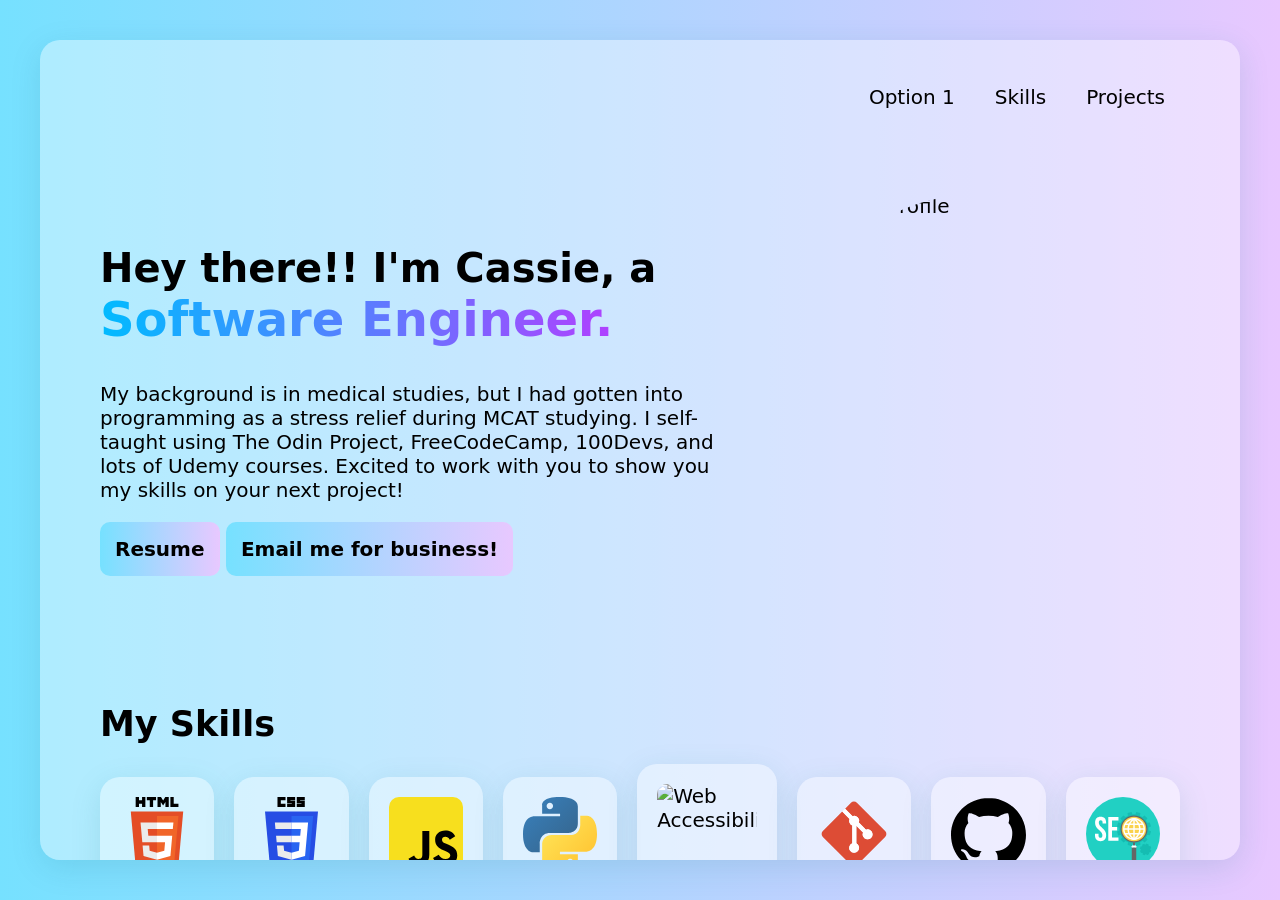
==== index.html @ e44209a1 "added background" ====
<!DOCTYPE html>
<html lang="en">
<head>
    <meta charset="UTF-8">
    <meta name="viewport" content="width=device-width, initial-scale=1.0, maximum-scale=5.0, minimum-scale=1.0">
    <meta http-equiv="X-UA-Compatible" content="ie=edge">
    <link rel="icon" href="img/icon.jpg">
    <link rel="stylesheet" href="css/app.css">
    <link rel="stylesheet" href="css/theme.css">
    <link rel="stylesheet" href="css/bonus.css">
    <link rel="stylesheet" href="css/config.css">
    <!--  Change your name here.  -->
    <title>Hey there!</title>
</head>
<body>
<main class="glassMorphism">
    <header>
        <nav class="desktopNav">
            <a href="#option">Option 1</a>
            <a href="#skills">Skills</a>
            <a href="#projects">Projects</a>
        </nav>
    </header>
    <section class="mainBanner">
        <div class="mainIconContainer">
            <!--Insert your 1:1 PFP here.-->
            <img class="mainIcon" src="https://media-exp1.licdn.com/dms/image/C4E03AQGYmDLtZ42dwA/profile-displayphoto-shrink_400_400/0/1653475202406?e=1658966400&v=beta&t=-IjQxSGzJbsZJrFxnkNB-v38_R6dw0PmiPiCXtsXZBc" alt="Personal Profile">
            <!--Bonus textbox dummy, courtesy of Savio Martin @saviomartin7.-->
            <span class="mainTextBox" style="display: block;">hey, click me!</span>
        </div>
        <div class="mainText">
            <h1>
                <!-- Insert your name below, replace Bob Coder by anything -->
                <span>Hey there!</span>! I'm Cassie, a
                <strong class="rotatingTextOuter">
                    <!-- The overlay is a dummy. Will remain "software engineer" if JavaScript is disabled.-->
                    <span class="rotatingTextOverlay" style="animation: 4s ease-out 0s infinite normal none running rotatingText;"><span class="rotatingTextInner">Software Engineer.</span><span class="rotatingTextInner">Mom</span><span class="rotatingTextInner">Coffee Enthusiast</span></span>
                </strong>
            </h1>
            <!--Description about you. Can add a bio blurb.-->
            <p>My background is in medical studies, but I had gotten into programming as a stress relief during MCAT studying. I self-taught using The Odin Project, FreeCodeCamp, 100Devs, and lots of Udemy courses. Excited to work with you to show you my skills on your next project! </p>
            <!--Email me button. Change the href-->
            <a class="actionButton" href="#UPLOADRESUMEHERE" download="CassieCavazos_Resume" target="_blank">Resume</a>
            <a class="actionButton" href="mailto:casslcava@outlook.com">Email me for business!</a>
        </div>
    </section>
    <section id="skills">
        <h2>My Skills</h2>
        <ul class="proficiencyList">
            <!--A list of what skills you have. Multiples of 8 list items recommended (example: 8, 16, 24, 32).-->
            <li class="modularCard glassMorphism proficiencyCard">
                <img src="img/proficiencyIcons/HTML5.svg" alt="HTML">
            </li>
            <li class="modularCard glassMorphism proficiencyCard">
                <img src="img/proficiencyIcons/CSS3.svg" alt="CSS">
            </li>
            <li class="modularCard glassMorphism proficiencyCard">
                <img src="img/proficiencyIcons/JS.svg" alt="JavaScript">
            </li>
            <li class="modularCard glassMorphism proficiencyCard">
                <img src="img/proficiencyIcons/Python.svg" alt="Python">
            </li>
            <li class="modularCard glassMorphism proficiencyCard">
                <img src="img/proficiencyIcons/Accessibility.svg" alt="Web Accessibility">
            </li>
            <li class="modularCard glassMorphism proficiencyCard">
                <img src="img/proficiencyIcons/Git.svg" alt="Git">
            </li>
            <li class="modularCard glassMorphism proficiencyCard">
                <img src="img/proficiencyIcons/GitHub.svg" alt="GitHub">
            </li>
            <li class="modularCard glassMorphism proficiencyCard">
                <img src="img/proficiencyIcons/SEO.svg" alt="SEO">
            </li>
        </ul>
    </section>
    <section id="projects">
        <h2>My Projects!</h2>
        <ul class="projectList">
            <!--Multiples of 6 items recommended (e.g. 6, 12,...)-->
            <li class="modularCard withLinks glassMorphism">
                <a href="https://newyearcountdown2023.netlify.app/" target="_blank">
                    <img src="img/Newyear-countdown-photo.png" alt="lorem">
                    <h3>Newyear Countdown</h3>
                    <p>Want to know how much time has passed since that resolution? Look no further, you will see exactly to the second where we are. Now you re-plan those goals, I know you can acheive them!</p>
                    <ul class="projectTags">
                        <li class="glassMorphism" style="background-color: rgb(255, 143, 143);">HTML</li>
                        <li class="glassMorphism" style="background-color: rgb(81, 234, 255);">CSS</li>
                        <li class="glassMorphism" style="background-color: rgb(255, 232, 111);">JavaScript</li>
                    </ul>
                </a>
            </li>
            <li class="modularCard withLinks glassMorphism">
                <a href="https://handynotekeeper.netlify.app/" target="_blank">
                    <img src="img/note photo.png" alt="lorem">
                    <h3>Handy Note Keeper</h3>
                    <p>Need to jot down a quick note before heading out. Then this application will come in handy. Allowing for the creation &amp; deletion of notes, with this program you can write down the tasks that need doing. Good luck!</p>
                    <ul class="projectTags">
                        <li class="glassMorphism" style="background-color: rgb(255, 143, 143);">HTML</li>
                        <li class="glassMorphism" style="background-color: rgb(81, 234, 255);">CSS</li>
                        <li class="glassMorphism" style="background-color: rgb(255, 232, 111);">JavaScript</li>
                    </ul>
                </a>
            </li>
            <li class="modularCard withLinks glassMorphism">
                <a href="https://stupendous-kashata-9834f9.netlify.app/" target="_blank">
                    <img src="img/quiz-project-photo.png" alt="lorem">
                    <h3>Quick Quiz</h3>
                    <p>Want to test your knowledge with a few questions? Take a quick quiz and see if you know your stuff, I'm sure you do but there's only one way to prove it. Complete this quiz and see your score at the end.</p>
                    <ul class="projectTags">
                        <li class="glassMorphism" style="background-color: rgb(255, 143, 143);">HTML</li>
                        <li class="glassMorphism" style="background-color: rgb(81, 234, 255);">CSS</li>
                        <li class="glassMorphism" style="background-color: rgb(255, 232, 111);">JavaScript</li>
                        <!-- <li class="glassMorphism">REST APIs</li> -->
                    </ul>
                </a>
            </li>
            <li class="modularCard withLinks glassMorphism">
                <a href="#" target="_blank">
                    <img src="img/coming-soon-image.png" alt="lorem">
                    <h3>Lorem ipsum dolor.</h3>
                    <p>Lorem ipsum dolor sit amet, consectetur adipisicing elit. Animi at consequatur eaque eveniet exercitationem hic in nostrum repellendus sint voluptate.</p>
                    <ul class="projectTags">
                        <li class="glassMorphism" style="background-color: rgb(255, 143, 143);">HTML</li>
                        <li class="glassMorphism" style="background-color: rgb(81, 234, 255);">CSS</li>
                        <li class="glassMorphism" style="background-color: rgb(255, 232, 111);">JavaScript</li>
                    </ul>
                </a>
            </li>
            <li class="modularCard withLinks glassMorphism">
                <a href="#" target="_blank">
                    <img src="img/coming-soon-image.png" alt="lorem">
                    <h3>Lorem ipsum dolor.</h3>
                    <p>Lorem ipsum dolor sit amet, consectetur adipisicing elit. Aut ea et libero, modi quia quidem sequi voluptas? Corporis cupiditate, tenetur!</p>
                    <ul class="projectTags">
                        <li class="glassMorphism" style="background-color: rgb(255, 143, 143);">HTML</li>
                        <li class="glassMorphism" style="background-color: rgb(81, 234, 255);">CSS</li>
                        <li class="glassMorphism" style="background-color: rgb(255, 232, 111);">JavaScript</li>
                    </ul>
                </a>
            </li>
            <li class="modularCard withLinks glassMorphism">
                <a href="#" target="_blank">
                    <img src="img/coming-soon-image.png" alt="lorem">
                    <h3>Lorem ipsum dolor.</h3>
                    <p>Lorem ipsum dolor sit amet, consectetur adipisicing elit. A ex fugiat itaque natus neque quisquam quod repellendus suscipit ut vero.</p>
                    <ul class="projectTags">
                        <li class="glassMorphism" style="background-color: rgb(255, 143, 143);">HTML</li>
                        <li class="glassMorphism" style="background-color: rgb(81, 234, 255);">CSS</li>
                        <li class="glassMorphism" style="background-color: rgb(255, 232, 111);">JavaScript</li>
                    </ul>
                </a>
            </li>
        </ul>
        <section id="services">
            <h2>My Services</h2>
            <ul class="servicesList">
                <!--A list of what you can offer. 4 list items recommended.-->
                <li class="modularCard glassMorphism">
                    <img src="img/serviceIcons/WebDevelopment.svg" alt="Web Development">
                    <h3>Consultation</h3>
                    <p>First step begins with a simple conversation. We'll discuss what goals and ideas you have about the project you have in mind.</p>
                </li>
                <li class="modularCard glassMorphism">
                    <img src="img/serviceIcons/Illustration.svg" alt="Illustration">
                    <h3>Proposal</h3>
                    <p>Next step is having a detailed proposal of the project which includes a visual preview of the potential final outcome.</p>
                </li>
                <li class="modularCard glassMorphism">
                    <img src="img/serviceIcons/ResponsiveWeb.svg" alt="Responsive Design on Multiple Devices">
                    <h3>Creation</h3>
                    <p>Third step is the creation of the project. Clients will receive weekly updates about the project as I create and test it.</p>
                </li>
                <li class="modularCard glassMorphism">
                    <img src="img/serviceIcons/BackInTime.svg" alt="Twitter Promotion">
                    <h3>Project Delivery</h3>
                    <p>Final step is the outcome that will bring you great value. Transference of the project! </p>
                </li>
            </ul>
        </section>
        <ul class="links">
            <li class="modularCard withLinks glassMorphism">
                <a href="https://twitter.com/casacaval" target="_blank">
                    <h3>Twitter</h3>
                    <i class="fa-brands fa-twitter"></i>
                </a>
            </li>
            <li class="modularCard withLinks glassMorphism">
                <a href="https://www.linkedin.com/in/casacava/" target="_blank">
                    <h3>LinkedIn</h3>
                    <i class="fa-brands fa-linkedin"></i>
                </a>
            </li>
            <li class="modularCard withLinks glassMorphism">
                <a href="mailto:casslcava@outlook.com" target="_blank">
                    <h3>Email</h3>
                    <i class="fa-solid fa-envelope"></i>
                </a>
            </li>
            <li class="modularCard withLinks glassMorphism">
                <a href="https://github.com/casacava" target="_blank">
                    <h3>GitHub</h3>
                    <i class="fa-brands fa-github"></i>
                </a>
            </li>
        </ul>
    </section>
    
</main>

<!--Your contact info here.-->
<div class="fullScreenOverlay" id="linkTreeModal" style="display: none">
    <nav class="linkTree glassMorphism">
        <div class="modalNavbar">
            <h2>Let's connect!</h2>
            <i class="fa-solid fa-xmark" targetelement="linkTreeModal"></i>
        </div>
        <ul class="links">
            <li class="modularCard withLinks glassMorphism">
                <a href="https://twitter.com/casacaval" target="_blank">
                    <h3>Twitter</h3>
                    <i class="fa-brands fa-twitter"></i>
                </a>
            </li>
            <li class="modularCard withLinks glassMorphism">
                <a href="https://www.linkedin.com/in/casacava/" target="_blank">
                    <h3>LinkedIn</h3>
                    <i class="fa-brands fa-linkedin"></i>
                </a>
            </li>
            <li class="modularCard withLinks glassMorphism">
                <a href="mailto:casslcava@outlook.com" target="_blank">
                    <h3>Email</h3>
                    <i class="fa-solid fa-envelope"></i>
                </a>
            </li>
            <li class="modularCard withLinks glassMorphism">
                <a href="https://github.com/casacava" target="_blank">
                    <h3>GitHub</h3>
                    <i class="fa-brands fa-github"></i>
                </a>
            </li>
        </ul>
    </nav>
</div>
<footer>

</footer>

<script src="https://kit.fontawesome.com/bac08de2ab.js" crossorigin="anonymous"></script><style media="all" id="fa-v4-font-face">/*!
 * Font Awesome Free 6.1.1 by @fontawesome - https://fontawesome.com
 * License - https://fontawesome.com/license/free (Icons: CC BY 4.0, Fonts: SIL OFL 1.1, Code: MIT License)
 * Copyright 2022 Fonticons, Inc.
 */@font-face{font-family:"FontAwesome";font-display:block;src:url(https://ka-f.fontawesome.com/releases/v6.1.1/webfonts/free-fa-solid-900.woff2) format("woff2"),url(https://ka-f.fontawesome.com/releases/v6.1.1/webfonts/free-fa-solid-900.ttf) format("truetype")}@font-face{font-family:"FontAwesome";font-display:block;src:url(https://ka-f.fontawesome.com/releases/v6.1.1/webfonts/free-fa-brands-400.woff2) format("woff2"),url(https://ka-f.fontawesome.com/releases/v6.1.1/webfonts/free-fa-brands-400.ttf) format("truetype")}@font-face{font-family:"FontAwesome";font-display:block;src:url(https://ka-f.fontawesome.com/releases/v6.1.1/webfonts/free-fa-regular-400.woff2) format("woff2"),url(https://ka-f.fontawesome.com/releases/v6.1.1/webfonts/free-fa-regular-400.ttf) format("truetype");unicode-range:u+f003,u+f006,u+f014,u+f016-f017,u+f01a-f01b,u+f01d,u+f022,u+f03e,u+f044,u+f046,u+f05c-f05d,u+f06e,u+f070,u+f087-f088,u+f08a,u+f094,u+f096-f097,u+f09d,u+f0a0,u+f0a2,u+f0a4-f0a7,u+f0c5,u+f0c7,u+f0e5-f0e6,u+f0eb,u+f0f6-f0f8,u+f10c,u+f114-f115,u+f118-f11a,u+f11c-f11d,u+f133,u+f147,u+f14e,u+f150-f152,u+f185-f186,u+f18e,u+f190-f192,u+f196,u+f1c1-f1c9,u+f1d9,u+f1db,u+f1e3,u+f1ea,u+f1f7,u+f1f9,u+f20a,u+f247-f248,u+f24a,u+f24d,u+f255-f25b,u+f25d,u+f271-f274,u+f278,u+f27b,u+f28c,u+f28e,u+f29c,u+f2b5,u+f2b7,u+f2ba,u+f2bc,u+f2be,u+f2c0-f2c1,u+f2c3,u+f2d0,u+f2d2,u+f2d4,u+f2dc}@font-face{font-family:"FontAwesome";font-display:block;src:url(https://ka-f.fontawesome.com/releases/v6.1.1/webfonts/free-fa-v4compatibility.woff2) format("woff2"),url(https://ka-f.fontawesome.com/releases/v6.1.1/webfonts/free-fa-v4compatibility.ttf) format("truetype");unicode-range:u+f041,u+f047,u+f065-f066,u+f07d-f07e,u+f080,u+f08b,u+f08e,u+f090,u+f09a,u+f0ac,u+f0ae,u+f0b2,u+f0d0,u+f0d6,u+f0e4,u+f0ec,u+f10a-f10b,u+f123,u+f13e,u+f148-f149,u+f14c,u+f156,u+f15e,u+f160-f161,u+f163,u+f175-f178,u+f195,u+f1f8,u+f219,u+f250,u+f252,u+f27a}</style><style media="all" id="fa-v5-font-face">/*!
 * Font Awesome Free 6.1.1 by @fontawesome - https://fontawesome.com
 * License - https://fontawesome.com/license/free (Icons: CC BY 4.0, Fonts: SIL OFL 1.1, Code: MIT License)
 * Copyright 2022 Fonticons, Inc.
 */@font-face{font-family:"Font Awesome 5 Brands";font-display:block;font-weight:400;src:url(https://ka-f.fontawesome.com/releases/v6.1.1/webfonts/free-fa-brands-400.woff2) format("woff2"),url(https://ka-f.fontawesome.com/releases/v6.1.1/webfonts/free-fa-brands-400.ttf) format("truetype")}@font-face{font-family:"Font Awesome 5 Free";font-display:block;font-weight:900;src:url(https://ka-f.fontawesome.com/releases/v6.1.1/webfonts/free-fa-solid-900.woff2) format("woff2"),url(https://ka-f.fontawesome.com/releases/v6.1.1/webfonts/free-fa-solid-900.ttf) format("truetype")}@font-face{font-family:"Font Awesome 5 Free";font-display:block;font-weight:400;src:url(https://ka-f.fontawesome.com/releases/v6.1.1/webfonts/free-fa-regular-400.woff2) format("woff2"),url(https://ka-f.fontawesome.com/releases/v6.1.1/webfonts/free-fa-regular-400.ttf) format("truetype")}</style><style media="all" id="fa-v4-shims">/*!
 * Font Awesome Free 6.1.1 by @fontawesome - https://fontawesome.com
 * License - https://fontawesome.com/license/free (Icons: CC BY 4.0, Fonts: SIL OFL 1.1, Code: MIT License)
 * Copyright 2022 Fonticons, Inc.
 */.fa.fa-glass:before{content:"\f000"}.fa.fa-envelope-o{font-family:"Font Awesome 6 Free";font-weight:400}.fa.fa-envelope-o:before{content:"\f0e0"}.fa.fa-star-o{font-family:"Font Awesome 6 Free";font-weight:400}.fa.fa-star-o:before{content:"\f005"}.fa.fa-close:before,.fa.fa-remove:before{content:"\f00d"}.fa.fa-gear:before{content:"\f013"}.fa.fa-trash-o{font-family:"Font Awesome 6 Free";font-weight:400}.fa.fa-trash-o:before{content:"\f2ed"}.fa.fa-home:before{content:"\f015"}.fa.fa-file-o{font-family:"Font Awesome 6 Free";font-weight:400}.fa.fa-file-o:before{content:"\f15b"}.fa.fa-clock-o{font-family:"Font Awesome 6 Free";font-weight:400}.fa.fa-clock-o:before{content:"\f017"}.fa.fa-arrow-circle-o-down{font-family:"Font Awesome 6 Free";font-weight:400}.fa.fa-arrow-circle-o-down:before{content:"\f358"}.fa.fa-arrow-circle-o-up{font-family:"Font Awesome 6 Free";font-weight:400}.fa.fa-arrow-circle-o-up:before{content:"\f35b"}.fa.fa-play-circle-o{font-family:"Font Awesome 6 Free";font-weight:400}.fa.fa-play-circle-o:before{content:"\f144"}.fa.fa-repeat:before,.fa.fa-rotate-right:before{content:"\f01e"}.fa.fa-refresh:before{content:"\f021"}.fa.fa-list-alt{font-family:"Font Awesome 6 Free";font-weight:400}.fa.fa-list-alt:before{content:"\f022"}.fa.fa-dedent:before{content:"\f03b"}.fa.fa-video-camera:before{content:"\f03d"}.fa.fa-picture-o{font-family:"Font Awesome 6 Free";font-weight:400}.fa.fa-picture-o:before{content:"\f03e"}.fa.fa-photo{font-family:"Font Awesome 6 Free";font-weight:400}.fa.fa-photo:before{content:"\f03e"}.fa.fa-image{font-family:"Font Awesome 6 Free";font-weight:400}.fa.fa-image:before{content:"\f03e"}.fa.fa-map-marker:before{content:"\f3c5"}.fa.fa-pencil-square-o{font-family:"Font Awesome 6 Free";font-weight:400}.fa.fa-pencil-square-o:before{content:"\f044"}.fa.fa-edit{font-family:"Font Awesome 6 Free";font-weight:400}.fa.fa-edit:before{content:"\f044"}.fa.fa-share-square-o:before{content:"\f14d"}.fa.fa-check-square-o{font-family:"Font Awesome 6 Free";font-weight:400}.fa.fa-check-square-o:before{content:"\f14a"}.fa.fa-arrows:before{content:"\f0b2"}.fa.fa-times-circle-o{font-family:"Font Awesome 6 Free";font-weight:400}.fa.fa-times-circle-o:before{content:"\f057"}.fa.fa-check-circle-o{font-family:"Font Awesome 6 Free";font-weight:400}.fa.fa-check-circle-o:before{content:"\f058"}.fa.fa-mail-forward:before{content:"\f064"}.fa.fa-expand:before{content:"\f424"}.fa.fa-compress:before{content:"\f422"}.fa.fa-eye,.fa.fa-eye-slash{font-family:"Font Awesome 6 Free";font-weight:400}.fa.fa-warning:before{content:"\f071"}.fa.fa-calendar:before{content:"\f073"}.fa.fa-arrows-v:before{content:"\f338"}.fa.fa-arrows-h:before{content:"\f337"}.fa.fa-bar-chart-o:before,.fa.fa-bar-chart:before{content:"\e0e3"}.fa.fa-facebook-square,.fa.fa-twitter-square{font-family:"Font Awesome 6 Brands";font-weight:400}.fa.fa-gears:before{content:"\f085"}.fa.fa-thumbs-o-up{font-family:"Font Awesome 6 Free";font-weight:400}.fa.fa-thumbs-o-up:before{content:"\f164"}.fa.fa-thumbs-o-down{font-family:"Font Awesome 6 Free";font-weight:400}.fa.fa-thumbs-o-down:before{content:"\f165"}.fa.fa-heart-o{font-family:"Font Awesome 6 Free";font-weight:400}.fa.fa-heart-o:before{content:"\f004"}.fa.fa-sign-out:before{content:"\f2f5"}.fa.fa-linkedin-square{font-family:"Font Awesome 6 Brands";font-weight:400}.fa.fa-linkedin-square:before{content:"\f08c"}.fa.fa-thumb-tack:before{content:"\f08d"}.fa.fa-external-link:before{content:"\f35d"}.fa.fa-sign-in:before{content:"\f2f6"}.fa.fa-github-square{font-family:"Font Awesome 6 Brands";font-weight:400}.fa.fa-lemon-o{font-family:"Font Awesome 6 Free";font-weight:400}.fa.fa-lemon-o:before{content:"\f094"}.fa.fa-square-o{font-family:"Font Awesome 6 Free";font-weight:400}.fa.fa-square-o:before{content:"\f0c8"}.fa.fa-bookmark-o{font-family:"Font Awesome 6 Free";font-weight:400}.fa.fa-bookmark-o:before{content:"\f02e"}.fa.fa-facebook,.fa.fa-twitter{font-family:"Font Awesome 6 Brands";font-weight:400}.fa.fa-facebook:before{content:"\f39e"}.fa.fa-facebook-f{font-family:"Font Awesome 6 Brands";font-weight:400}.fa.fa-facebook-f:before{content:"\f39e"}.fa.fa-github{font-family:"Font Awesome 6 Brands";font-weight:400}.fa.fa-credit-card{font-family:"Font Awesome 6 Free";font-weight:400}.fa.fa-feed:before{content:"\f09e"}.fa.fa-hdd-o{font-family:"Font Awesome 6 Free";font-weight:400}.fa.fa-hdd-o:before{content:"\f0a0"}.fa.fa-hand-o-right{font-family:"Font Awesome 6 Free";font-weight:400}.fa.fa-hand-o-right:before{content:"\f0a4"}.fa.fa-hand-o-left{font-family:"Font Awesome 6 Free";font-weight:400}.fa.fa-hand-o-left:before{content:"\f0a5"}.fa.fa-hand-o-up{font-family:"Font Awesome 6 Free";font-weight:400}.fa.fa-hand-o-up:before{content:"\f0a6"}.fa.fa-hand-o-down{font-family:"Font Awesome 6 Free";font-weight:400}.fa.fa-hand-o-down:before{content:"\f0a7"}.fa.fa-globe:before{content:"\f57d"}.fa.fa-tasks:before{content:"\f828"}.fa.fa-arrows-alt:before{content:"\f31e"}.fa.fa-group:before{content:"\f0c0"}.fa.fa-chain:before{content:"\f0c1"}.fa.fa-cut:before{content:"\f0c4"}.fa.fa-files-o{font-family:"Font Awesome 6 Free";font-weight:400}.fa.fa-files-o:before{content:"\f0c5"}.fa.fa-floppy-o{font-family:"Font Awesome 6 Free";font-weight:400}.fa.fa-floppy-o:before{content:"\f0c7"}.fa.fa-save{font-family:"Font Awesome 6 Free";font-weight:400}.fa.fa-save:before{content:"\f0c7"}.fa.fa-navicon:before,.fa.fa-reorder:before{content:"\f0c9"}.fa.fa-magic:before{content:"\e2ca"}.fa.fa-google-plus,.fa.fa-google-plus-square,.fa.fa-pinterest,.fa.fa-pinterest-square{font-family:"Font Awesome 6 Brands";font-weight:400}.fa.fa-google-plus:before{content:"\f0d5"}.fa.fa-money:before{content:"\f3d1"}.fa.fa-unsorted:before{content:"\f0dc"}.fa.fa-sort-desc:before{content:"\f0dd"}.fa.fa-sort-asc:before{content:"\f0de"}.fa.fa-linkedin{font-family:"Font Awesome 6 Brands";font-weight:400}.fa.fa-linkedin:before{content:"\f0e1"}.fa.fa-rotate-left:before{content:"\f0e2"}.fa.fa-legal:before{content:"\f0e3"}.fa.fa-dashboard:before,.fa.fa-tachometer:before{content:"\f625"}.fa.fa-comment-o{font-family:"Font Awesome 6 Free";font-weight:400}.fa.fa-comment-o:before{content:"\f075"}.fa.fa-comments-o{font-family:"Font Awesome 6 Free";font-weight:400}.fa.fa-comments-o:before{content:"\f086"}.fa.fa-flash:before{content:"\f0e7"}.fa.fa-clipboard:before{content:"\f0ea"}.fa.fa-lightbulb-o{font-family:"Font Awesome 6 Free";font-weight:400}.fa.fa-lightbulb-o:before{content:"\f0eb"}.fa.fa-exchange:before{content:"\f362"}.fa.fa-cloud-download:before{content:"\f0ed"}.fa.fa-cloud-upload:before{content:"\f0ee"}.fa.fa-bell-o{font-family:"Font Awesome 6 Free";font-weight:400}.fa.fa-bell-o:before{content:"\f0f3"}.fa.fa-cutlery:before{content:"\f2e7"}.fa.fa-file-text-o{font-family:"Font Awesome 6 Free";font-weight:400}.fa.fa-file-text-o:before{content:"\f15c"}.fa.fa-building-o{font-family:"Font Awesome 6 Free";font-weight:400}.fa.fa-building-o:before{content:"\f1ad"}.fa.fa-hospital-o{font-family:"Font Awesome 6 Free";font-weight:400}.fa.fa-hospital-o:before{content:"\f0f8"}.fa.fa-tablet:before{content:"\f3fa"}.fa.fa-mobile-phone:before,.fa.fa-mobile:before{content:"\f3cd"}.fa.fa-circle-o{font-family:"Font Awesome 6 Free";font-weight:400}.fa.fa-circle-o:before{content:"\f111"}.fa.fa-mail-reply:before{content:"\f3e5"}.fa.fa-github-alt{font-family:"Font Awesome 6 Brands";font-weight:400}.fa.fa-folder-o{font-family:"Font Awesome 6 Free";font-weight:400}.fa.fa-folder-o:before{content:"\f07b"}.fa.fa-folder-open-o{font-family:"Font Awesome 6 Free";font-weight:400}.fa.fa-folder-open-o:before{content:"\f07c"}.fa.fa-smile-o{font-family:"Font Awesome 6 Free";font-weight:400}.fa.fa-smile-o:before{content:"\f118"}.fa.fa-frown-o{font-family:"Font Awesome 6 Free";font-weight:400}.fa.fa-frown-o:before{content:"\f119"}.fa.fa-meh-o{font-family:"Font Awesome 6 Free";font-weight:400}.fa.fa-meh-o:before{content:"\f11a"}.fa.fa-keyboard-o{font-family:"Font Awesome 6 Free";font-weight:400}.fa.fa-keyboard-o:before{content:"\f11c"}.fa.fa-flag-o{font-family:"Font Awesome 6 Free";font-weight:400}.fa.fa-flag-o:before{content:"\f024"}.fa.fa-mail-reply-all:before{content:"\f122"}.fa.fa-star-half-o{font-family:"Font Awesome 6 Free";font-weight:400}.fa.fa-star-half-o:before{content:"\f5c0"}.fa.fa-star-half-empty{font-family:"Font Awesome 6 Free";font-weight:400}.fa.fa-star-half-empty:before{content:"\f5c0"}.fa.fa-star-half-full{font-family:"Font Awesome 6 Free";font-weight:400}.fa.fa-star-half-full:before{content:"\f5c0"}.fa.fa-code-fork:before{content:"\f126"}.fa.fa-chain-broken:before,.fa.fa-unlink:before{content:"\f127"}.fa.fa-calendar-o{font-family:"Font Awesome 6 Free";font-weight:400}.fa.fa-calendar-o:before{content:"\f133"}.fa.fa-css3,.fa.fa-html5,.fa.fa-maxcdn{font-family:"Font Awesome 6 Brands";font-weight:400}.fa.fa-unlock-alt:before{content:"\f09c"}.fa.fa-minus-square-o{font-family:"Font Awesome 6 Free";font-weight:400}.fa.fa-minus-square-o:before{content:"\f146"}.fa.fa-level-up:before{content:"\f3bf"}.fa.fa-level-down:before{content:"\f3be"}.fa.fa-pencil-square:before{content:"\f14b"}.fa.fa-external-link-square:before{content:"\f360"}.fa.fa-compass{font-family:"Font Awesome 6 Free";font-weight:400}.fa.fa-caret-square-o-down{font-family:"Font Awesome 6 Free";font-weight:400}.fa.fa-caret-square-o-down:before{content:"\f150"}.fa.fa-toggle-down{font-family:"Font Awesome 6 Free";font-weight:400}.fa.fa-toggle-down:before{content:"\f150"}.fa.fa-caret-square-o-up{font-family:"Font Awesome 6 Free";font-weight:400}.fa.fa-caret-square-o-up:before{content:"\f151"}.fa.fa-toggle-up{font-family:"Font Awesome 6 Free";font-weight:400}.fa.fa-toggle-up:before{content:"\f151"}.fa.fa-caret-square-o-right{font-family:"Font Awesome 6 Free";font-weight:400}.fa.fa-caret-square-o-right:before{content:"\f152"}.fa.fa-toggle-right{font-family:"Font Awesome 6 Free";font-weight:400}.fa.fa-toggle-right:before{content:"\f152"}.fa.fa-eur:before,.fa.fa-euro:before{content:"\f153"}.fa.fa-gbp:before{content:"\f154"}.fa.fa-dollar:before,.fa.fa-usd:before{content:"\24"}.fa.fa-inr:before,.fa.fa-rupee:before{content:"\e1bc"}.fa.fa-cny:before,.fa.fa-jpy:before,.fa.fa-rmb:before,.fa.fa-yen:before{content:"\f157"}.fa.fa-rouble:before,.fa.fa-rub:before,.fa.fa-ruble:before{content:"\f158"}.fa.fa-krw:before,.fa.fa-won:before{content:"\f159"}.fa.fa-bitcoin,.fa.fa-btc{font-family:"Font Awesome 6 Brands";font-weight:400}.fa.fa-bitcoin:before{content:"\f15a"}.fa.fa-file-text:before{content:"\f15c"}.fa.fa-sort-alpha-asc:before{content:"\f15d"}.fa.fa-sort-alpha-desc:before{content:"\f881"}.fa.fa-sort-amount-asc:before{content:"\f884"}.fa.fa-sort-amount-desc:before{content:"\f160"}.fa.fa-sort-numeric-asc:before{content:"\f162"}.fa.fa-sort-numeric-desc:before{content:"\f886"}.fa.fa-xing,.fa.fa-xing-square,.fa.fa-youtube,.fa.fa-youtube-play,.fa.fa-youtube-square{font-family:"Font Awesome 6 Brands";font-weight:400}.fa.fa-youtube-play:before{content:"\f167"}.fa.fa-adn,.fa.fa-bitbucket,.fa.fa-bitbucket-square,.fa.fa-dropbox,.fa.fa-flickr,.fa.fa-instagram,.fa.fa-stack-overflow{font-family:"Font Awesome 6 Brands";font-weight:400}.fa.fa-bitbucket-square:before{content:"\f171"}.fa.fa-tumblr,.fa.fa-tumblr-square{font-family:"Font Awesome 6 Brands";font-weight:400}.fa.fa-long-arrow-down:before{content:"\f309"}.fa.fa-long-arrow-up:before{content:"\f30c"}.fa.fa-long-arrow-left:before{content:"\f30a"}.fa.fa-long-arrow-right:before{content:"\f30b"}.fa.fa-android,.fa.fa-apple,.fa.fa-dribbble,.fa.fa-foursquare,.fa.fa-gittip,.fa.fa-gratipay,.fa.fa-linux,.fa.fa-skype,.fa.fa-trello,.fa.fa-windows{font-family:"Font Awesome 6 Brands";font-weight:400}.fa.fa-gittip:before{content:"\f184"}.fa.fa-sun-o{font-family:"Font Awesome 6 Free";font-weight:400}.fa.fa-sun-o:before{content:"\f185"}.fa.fa-moon-o{font-family:"Font Awesome 6 Free";font-weight:400}.fa.fa-moon-o:before{content:"\f186"}.fa.fa-pagelines,.fa.fa-renren,.fa.fa-stack-exchange,.fa.fa-vk,.fa.fa-weibo{font-family:"Font Awesome 6 Brands";font-weight:400}.fa.fa-arrow-circle-o-right{font-family:"Font Awesome 6 Free";font-weight:400}.fa.fa-arrow-circle-o-right:before{content:"\f35a"}.fa.fa-arrow-circle-o-left{font-family:"Font Awesome 6 Free";font-weight:400}.fa.fa-arrow-circle-o-left:before{content:"\f359"}.fa.fa-caret-square-o-left{font-family:"Font Awesome 6 Free";font-weight:400}.fa.fa-caret-square-o-left:before{content:"\f191"}.fa.fa-toggle-left{font-family:"Font Awesome 6 Free";font-weight:400}.fa.fa-toggle-left:before{content:"\f191"}.fa.fa-dot-circle-o{font-family:"Font Awesome 6 Free";font-weight:400}.fa.fa-dot-circle-o:before{content:"\f192"}.fa.fa-vimeo-square{font-family:"Font Awesome 6 Brands";font-weight:400}.fa.fa-try:before,.fa.fa-turkish-lira:before{content:"\e2bb"}.fa.fa-plus-square-o{font-family:"Font Awesome 6 Free";font-weight:400}.fa.fa-plus-square-o:before{content:"\f0fe"}.fa.fa-openid,.fa.fa-slack,.fa.fa-wordpress{font-family:"Font Awesome 6 Brands";font-weight:400}.fa.fa-bank:before,.fa.fa-institution:before{content:"\f19c"}.fa.fa-mortar-board:before{content:"\f19d"}.fa.fa-behance,.fa.fa-behance-square,.fa.fa-delicious,.fa.fa-digg,.fa.fa-drupal,.fa.fa-google,.fa.fa-joomla,.fa.fa-pied-piper-alt,.fa.fa-pied-piper-pp,.fa.fa-reddit,.fa.fa-reddit-square,.fa.fa-steam,.fa.fa-steam-square,.fa.fa-stumbleupon,.fa.fa-stumbleupon-circle,.fa.fa-yahoo{font-family:"Font Awesome 6 Brands";font-weight:400}.fa.fa-automobile:before{content:"\f1b9"}.fa.fa-cab:before{content:"\f1ba"}.fa.fa-deviantart,.fa.fa-soundcloud,.fa.fa-spotify{font-family:"Font Awesome 6 Brands";font-weight:400}.fa.fa-file-pdf-o{font-family:"Font Awesome 6 Free";font-weight:400}.fa.fa-file-pdf-o:before{content:"\f1c1"}.fa.fa-file-word-o{font-family:"Font Awesome 6 Free";font-weight:400}.fa.fa-file-word-o:before{content:"\f1c2"}.fa.fa-file-excel-o{font-family:"Font Awesome 6 Free";font-weight:400}.fa.fa-file-excel-o:before{content:"\f1c3"}.fa.fa-file-powerpoint-o{font-family:"Font Awesome 6 Free";font-weight:400}.fa.fa-file-powerpoint-o:before{content:"\f1c4"}.fa.fa-file-image-o{font-family:"Font Awesome 6 Free";font-weight:400}.fa.fa-file-image-o:before{content:"\f1c5"}.fa.fa-file-photo-o{font-family:"Font Awesome 6 Free";font-weight:400}.fa.fa-file-photo-o:before{content:"\f1c5"}.fa.fa-file-picture-o{font-family:"Font Awesome 6 Free";font-weight:400}.fa.fa-file-picture-o:before{content:"\f1c5"}.fa.fa-file-archive-o{font-family:"Font Awesome 6 Free";font-weight:400}.fa.fa-file-archive-o:before{content:"\f1c6"}.fa.fa-file-zip-o{font-family:"Font Awesome 6 Free";font-weight:400}.fa.fa-file-zip-o:before{content:"\f1c6"}.fa.fa-file-audio-o{font-family:"Font Awesome 6 Free";font-weight:400}.fa.fa-file-audio-o:before{content:"\f1c7"}.fa.fa-file-sound-o{font-family:"Font Awesome 6 Free";font-weight:400}.fa.fa-file-sound-o:before{content:"\f1c7"}.fa.fa-file-video-o{font-family:"Font Awesome 6 Free";font-weight:400}.fa.fa-file-video-o:before{content:"\f1c8"}.fa.fa-file-movie-o{font-family:"Font Awesome 6 Free";font-weight:400}.fa.fa-file-movie-o:before{content:"\f1c8"}.fa.fa-file-code-o{font-family:"Font Awesome 6 Free";font-weight:400}.fa.fa-file-code-o:before{content:"\f1c9"}.fa.fa-codepen,.fa.fa-jsfiddle,.fa.fa-vine{font-family:"Font Awesome 6 Brands";font-weight:400}.fa.fa-life-bouy:before,.fa.fa-life-buoy:before,.fa.fa-life-saver:before,.fa.fa-support:before{content:"\f1cd"}.fa.fa-circle-o-notch:before{content:"\f1ce"}.fa.fa-ra,.fa.fa-rebel{font-family:"Font Awesome 6 Brands";font-weight:400}.fa.fa-ra:before{content:"\f1d0"}.fa.fa-resistance{font-family:"Font Awesome 6 Brands";font-weight:400}.fa.fa-resistance:before{content:"\f1d0"}.fa.fa-empire,.fa.fa-ge{font-family:"Font Awesome 6 Brands";font-weight:400}.fa.fa-ge:before{content:"\f1d1"}.fa.fa-git,.fa.fa-git-square,.fa.fa-hacker-news,.fa.fa-y-combinator-square{font-family:"Font Awesome 6 Brands";font-weight:400}.fa.fa-y-combinator-square:before{content:"\f1d4"}.fa.fa-yc-square{font-family:"Font Awesome 6 Brands";font-weight:400}.fa.fa-yc-square:before{content:"\f1d4"}.fa.fa-qq,.fa.fa-tencent-weibo,.fa.fa-wechat,.fa.fa-weixin{font-family:"Font Awesome 6 Brands";font-weight:400}.fa.fa-wechat:before{content:"\f1d7"}.fa.fa-send:before{content:"\f1d8"}.fa.fa-paper-plane-o{font-family:"Font Awesome 6 Free";font-weight:400}.fa.fa-paper-plane-o:before{content:"\f1d8"}.fa.fa-send-o{font-family:"Font Awesome 6 Free";font-weight:400}.fa.fa-send-o:before{content:"\f1d8"}.fa.fa-circle-thin{font-family:"Font Awesome 6 Free";font-weight:400}.fa.fa-circle-thin:before{content:"\f111"}.fa.fa-header:before{content:"\f1dc"}.fa.fa-futbol-o{font-family:"Font Awesome 6 Free";font-weight:400}.fa.fa-futbol-o:before{content:"\f1e3"}.fa.fa-soccer-ball-o{font-family:"Font Awesome 6 Free";font-weight:400}.fa.fa-soccer-ball-o:before{content:"\f1e3"}.fa.fa-slideshare,.fa.fa-twitch,.fa.fa-yelp{font-family:"Font Awesome 6 Brands";font-weight:400}.fa.fa-newspaper-o{font-family:"Font Awesome 6 Free";font-weight:400}.fa.fa-newspaper-o:before{content:"\f1ea"}.fa.fa-cc-amex,.fa.fa-cc-discover,.fa.fa-cc-mastercard,.fa.fa-cc-paypal,.fa.fa-cc-stripe,.fa.fa-cc-visa,.fa.fa-google-wallet,.fa.fa-paypal{font-family:"Font Awesome 6 Brands";font-weight:400}.fa.fa-bell-slash-o{font-family:"Font Awesome 6 Free";font-weight:400}.fa.fa-bell-slash-o:before{content:"\f1f6"}.fa.fa-trash:before{content:"\f2ed"}.fa.fa-copyright{font-family:"Font Awesome 6 Free";font-weight:400}.fa.fa-eyedropper:before{content:"\f1fb"}.fa.fa-area-chart:before{content:"\f1fe"}.fa.fa-pie-chart:before{content:"\f200"}.fa.fa-line-chart:before{content:"\f201"}.fa.fa-angellist,.fa.fa-ioxhost,.fa.fa-lastfm,.fa.fa-lastfm-square{font-family:"Font Awesome 6 Brands";font-weight:400}.fa.fa-cc{font-family:"Font Awesome 6 Free";font-weight:400}.fa.fa-cc:before{content:"\f20a"}.fa.fa-ils:before,.fa.fa-shekel:before,.fa.fa-sheqel:before{content:"\f20b"}.fa.fa-buysellads,.fa.fa-connectdevelop,.fa.fa-dashcube,.fa.fa-forumbee,.fa.fa-leanpub,.fa.fa-sellsy,.fa.fa-shirtsinbulk,.fa.fa-simplybuilt,.fa.fa-skyatlas{font-family:"Font Awesome 6 Brands";font-weight:400}.fa.fa-diamond{font-family:"Font Awesome 6 Free";font-weight:400}.fa.fa-diamond:before{content:"\f3a5"}.fa.fa-intersex:before,.fa.fa-transgender:before{content:"\f224"}.fa.fa-transgender-alt:before{content:"\f225"}.fa.fa-facebook-official{font-family:"Font Awesome 6 Brands";font-weight:400}.fa.fa-facebook-official:before{content:"\f09a"}.fa.fa-pinterest-p,.fa.fa-whatsapp{font-family:"Font Awesome 6 Brands";font-weight:400}.fa.fa-hotel:before{content:"\f236"}.fa.fa-medium,.fa.fa-viacoin,.fa.fa-y-combinator,.fa.fa-yc{font-family:"Font Awesome 6 Brands";font-weight:400}.fa.fa-yc:before{content:"\f23b"}.fa.fa-expeditedssl,.fa.fa-opencart,.fa.fa-optin-monster{font-family:"Font Awesome 6 Brands";font-weight:400}.fa.fa-battery-4:before,.fa.fa-battery:before{content:"\f240"}.fa.fa-battery-3:before{content:"\f241"}.fa.fa-battery-2:before{content:"\f242"}.fa.fa-battery-1:before{content:"\f243"}.fa.fa-battery-0:before{content:"\f244"}.fa.fa-object-group,.fa.fa-object-ungroup,.fa.fa-sticky-note-o{font-family:"Font Awesome 6 Free";font-weight:400}.fa.fa-sticky-note-o:before{content:"\f249"}.fa.fa-cc-diners-club,.fa.fa-cc-jcb{font-family:"Font Awesome 6 Brands";font-weight:400}.fa.fa-clone{font-family:"Font Awesome 6 Free";font-weight:400}.fa.fa-hourglass-o:before{content:"\f252"}.fa.fa-hourglass-1:before{content:"\f251"}.fa.fa-hourglass-2:before,.fa.fa-hourglass-half:before{content:"\f254"}.fa.fa-hourglass-3:before{content:"\f253"}.fa.fa-hand-rock-o{font-family:"Font Awesome 6 Free";font-weight:400}.fa.fa-hand-rock-o:before{content:"\f255"}.fa.fa-hand-grab-o{font-family:"Font Awesome 6 Free";font-weight:400}.fa.fa-hand-grab-o:before{content:"\f255"}.fa.fa-hand-paper-o{font-family:"Font Awesome 6 Free";font-weight:400}.fa.fa-hand-paper-o:before{content:"\f256"}.fa.fa-hand-stop-o{font-family:"Font Awesome 6 Free";font-weight:400}.fa.fa-hand-stop-o:before{content:"\f256"}.fa.fa-hand-scissors-o{font-family:"Font Awesome 6 Free";font-weight:400}.fa.fa-hand-scissors-o:before{content:"\f257"}.fa.fa-hand-lizard-o{font-family:"Font Awesome 6 Free";font-weight:400}.fa.fa-hand-lizard-o:before{content:"\f258"}.fa.fa-hand-spock-o{font-family:"Font Awesome 6 Free";font-weight:400}.fa.fa-hand-spock-o:before{content:"\f259"}.fa.fa-hand-pointer-o{font-family:"Font Awesome 6 Free";font-weight:400}.fa.fa-hand-pointer-o:before{content:"\f25a"}.fa.fa-hand-peace-o{font-family:"Font Awesome 6 Free";font-weight:400}.fa.fa-hand-peace-o:before{content:"\f25b"}.fa.fa-registered{font-family:"Font Awesome 6 Free";font-weight:400}.fa.fa-chrome,.fa.fa-creative-commons,.fa.fa-firefox,.fa.fa-get-pocket,.fa.fa-gg,.fa.fa-gg-circle,.fa.fa-internet-explorer,.fa.fa-odnoklassniki,.fa.fa-odnoklassniki-square,.fa.fa-opera,.fa.fa-safari,.fa.fa-wikipedia-w{font-family:"Font Awesome 6 Brands";font-weight:400}.fa.fa-television:before{content:"\f26c"}.fa.fa-500px,.fa.fa-amazon,.fa.fa-contao{font-family:"Font Awesome 6 Brands";font-weight:400}.fa.fa-calendar-plus-o{font-family:"Font Awesome 6 Free";font-weight:400}.fa.fa-calendar-plus-o:before{content:"\f271"}.fa.fa-calendar-minus-o{font-family:"Font Awesome 6 Free";font-weight:400}.fa.fa-calendar-minus-o:before{content:"\f272"}.fa.fa-calendar-times-o{font-family:"Font Awesome 6 Free";font-weight:400}.fa.fa-calendar-times-o:before{content:"\f273"}.fa.fa-calendar-check-o{font-family:"Font Awesome 6 Free";font-weight:400}.fa.fa-calendar-check-o:before{content:"\f274"}.fa.fa-map-o{font-family:"Font Awesome 6 Free";font-weight:400}.fa.fa-map-o:before{content:"\f279"}.fa.fa-commenting:before{content:"\f4ad"}.fa.fa-commenting-o{font-family:"Font Awesome 6 Free";font-weight:400}.fa.fa-commenting-o:before{content:"\f4ad"}.fa.fa-houzz,.fa.fa-vimeo{font-family:"Font Awesome 6 Brands";font-weight:400}.fa.fa-vimeo:before{content:"\f27d"}.fa.fa-black-tie,.fa.fa-edge,.fa.fa-fonticons,.fa.fa-reddit-alien{font-family:"Font Awesome 6 Brands";font-weight:400}.fa.fa-credit-card-alt:before{content:"\f09d"}.fa.fa-codiepie,.fa.fa-fort-awesome,.fa.fa-mixcloud,.fa.fa-modx,.fa.fa-product-hunt,.fa.fa-scribd,.fa.fa-usb{font-family:"Font Awesome 6 Brands";font-weight:400}.fa.fa-pause-circle-o{font-family:"Font Awesome 6 Free";font-weight:400}.fa.fa-pause-circle-o:before{content:"\f28b"}.fa.fa-stop-circle-o{font-family:"Font Awesome 6 Free";font-weight:400}.fa.fa-stop-circle-o:before{content:"\f28d"}.fa.fa-bluetooth,.fa.fa-bluetooth-b,.fa.fa-envira,.fa.fa-gitlab,.fa.fa-wheelchair-alt,.fa.fa-wpbeginner,.fa.fa-wpforms{font-family:"Font Awesome 6 Brands";font-weight:400}.fa.fa-wheelchair-alt:before{content:"\f368"}.fa.fa-question-circle-o{font-family:"Font Awesome 6 Free";font-weight:400}.fa.fa-question-circle-o:before{content:"\f059"}.fa.fa-volume-control-phone:before{content:"\f2a0"}.fa.fa-asl-interpreting:before{content:"\f2a3"}.fa.fa-deafness:before,.fa.fa-hard-of-hearing:before{content:"\f2a4"}.fa.fa-glide,.fa.fa-glide-g{font-family:"Font Awesome 6 Brands";font-weight:400}.fa.fa-signing:before{content:"\f2a7"}.fa.fa-snapchat,.fa.fa-snapchat-ghost,.fa.fa-viadeo,.fa.fa-viadeo-square{font-family:"Font Awesome 6 Brands";font-weight:400}.fa.fa-snapchat-ghost:before{content:"\f2ab"}.fa.fa-first-order,.fa.fa-google-plus-official,.fa.fa-pied-piper,.fa.fa-snapchat-square,.fa.fa-themeisle,.fa.fa-yoast{font-family:"Font Awesome 6 Brands";font-weight:400}.fa.fa-google-plus-official:before{content:"\f2b3"}.fa.fa-google-plus-circle{font-family:"Font Awesome 6 Brands";font-weight:400}.fa.fa-google-plus-circle:before{content:"\f2b3"}.fa.fa-fa,.fa.fa-font-awesome{font-family:"Font Awesome 6 Brands";font-weight:400}.fa.fa-fa:before{content:"\f2b4"}.fa.fa-handshake-o{font-family:"Font Awesome 6 Free";font-weight:400}.fa.fa-handshake-o:before{content:"\f2b5"}.fa.fa-envelope-open-o{font-family:"Font Awesome 6 Free";font-weight:400}.fa.fa-envelope-open-o:before{content:"\f2b6"}.fa.fa-linode{font-family:"Font Awesome 6 Brands";font-weight:400}.fa.fa-address-book-o{font-family:"Font Awesome 6 Free";font-weight:400}.fa.fa-address-book-o:before{content:"\f2b9"}.fa.fa-vcard:before{content:"\f2bb"}.fa.fa-address-card-o{font-family:"Font Awesome 6 Free";font-weight:400}.fa.fa-address-card-o:before{content:"\f2bb"}.fa.fa-vcard-o{font-family:"Font Awesome 6 Free";font-weight:400}.fa.fa-vcard-o:before{content:"\f2bb"}.fa.fa-user-circle-o{font-family:"Font Awesome 6 Free";font-weight:400}.fa.fa-user-circle-o:before{content:"\f2bd"}.fa.fa-user-o{font-family:"Font Awesome 6 Free";font-weight:400}.fa.fa-user-o:before{content:"\f007"}.fa.fa-id-badge{font-family:"Font Awesome 6 Free";font-weight:400}.fa.fa-drivers-license:before{content:"\f2c2"}.fa.fa-id-card-o{font-family:"Font Awesome 6 Free";font-weight:400}.fa.fa-id-card-o:before{content:"\f2c2"}.fa.fa-drivers-license-o{font-family:"Font Awesome 6 Free";font-weight:400}.fa.fa-drivers-license-o:before{content:"\f2c2"}.fa.fa-free-code-camp,.fa.fa-quora,.fa.fa-telegram{font-family:"Font Awesome 6 Brands";font-weight:400}.fa.fa-thermometer-4:before,.fa.fa-thermometer:before{content:"\f2c7"}.fa.fa-thermometer-3:before{content:"\f2c8"}.fa.fa-thermometer-2:before{content:"\f2c9"}.fa.fa-thermometer-1:before{content:"\f2ca"}.fa.fa-thermometer-0:before{content:"\f2cb"}.fa.fa-bathtub:before,.fa.fa-s15:before{content:"\f2cd"}.fa.fa-window-maximize,.fa.fa-window-restore{font-family:"Font Awesome 6 Free";font-weight:400}.fa.fa-times-rectangle:before{content:"\f410"}.fa.fa-window-close-o{font-family:"Font Awesome 6 Free";font-weight:400}.fa.fa-window-close-o:before{content:"\f410"}.fa.fa-times-rectangle-o{font-family:"Font Awesome 6 Free";font-weight:400}.fa.fa-times-rectangle-o:before{content:"\f410"}.fa.fa-bandcamp,.fa.fa-eercast,.fa.fa-etsy,.fa.fa-grav,.fa.fa-imdb,.fa.fa-ravelry{font-family:"Font Awesome 6 Brands";font-weight:400}.fa.fa-eercast:before{content:"\f2da"}.fa.fa-snowflake-o{font-family:"Font Awesome 6 Free";font-weight:400}.fa.fa-snowflake-o:before{content:"\f2dc"}.fa.fa-meetup,.fa.fa-superpowers,.fa.fa-wpexplorer{font-family:"Font Awesome 6 Brands";font-weight:400}</style><style media="all" id="fa-main">/*!
 * Font Awesome Free 6.1.1 by @fontawesome - https://fontawesome.com
 * License - https://fontawesome.com/license/free (Icons: CC BY 4.0, Fonts: SIL OFL 1.1, Code: MIT License)
 * Copyright 2022 Fonticons, Inc.
 */.fa{font-family:var(--fa-style-family,"Font Awesome 6 Free");font-weight:var(--fa-style,900)}.fa,.fa-brands,.fa-duotone,.fa-light,.fa-regular,.fa-solid,.fa-thin,.fab,.fad,.fal,.far,.fas,.fat{-moz-osx-font-smoothing:grayscale;-webkit-font-smoothing:antialiased;display:var(--fa-display,inline-block);font-style:normal;font-variant:normal;line-height:1;text-rendering:auto}.fa-1x{font-size:1em}.fa-2x{font-size:2em}.fa-3x{font-size:3em}.fa-4x{font-size:4em}.fa-5x{font-size:5em}.fa-6x{font-size:6em}.fa-7x{font-size:7em}.fa-8x{font-size:8em}.fa-9x{font-size:9em}.fa-10x{font-size:10em}.fa-2xs{font-size:.625em;line-height:.1em;vertical-align:.225em}.fa-xs{font-size:.75em;line-height:.08333em;vertical-align:.125em}.fa-sm{font-size:.875em;line-height:.07143em;vertical-align:.05357em}.fa-lg{font-size:1.25em;line-height:.05em;vertical-align:-.075em}.fa-xl{font-size:1.5em;line-height:.04167em;vertical-align:-.125em}.fa-2xl{font-size:2em;line-height:.03125em;vertical-align:-.1875em}.fa-fw{text-align:center;width:1.25em}.fa-ul{list-style-type:none;margin-left:var(--fa-li-margin,2.5em);padding-left:0}.fa-ul>li{position:relative}.fa-li{left:calc(var(--fa-li-width, 2em)*-1);position:absolute;text-align:center;width:var(--fa-li-width,2em);line-height:inherit}.fa-border{border-radius:var(--fa-border-radius,.1em);border:var(--fa-border-width,.08em) var(--fa-border-style,solid) var(--fa-border-color,#eee);padding:var(--fa-border-padding,.2em .25em .15em)}.fa-pull-left{float:left;margin-right:var(--fa-pull-margin,.3em)}.fa-pull-right{float:right;margin-left:var(--fa-pull-margin,.3em)}.fa-beat{-webkit-animation-name:fa-beat;animation-name:fa-beat;-webkit-animation-delay:var(--fa-animation-delay,0);animation-delay:var(--fa-animation-delay,0);-webkit-animation-direction:var(--fa-animation-direction,normal);animation-direction:var(--fa-animation-direction,normal);-webkit-animation-duration:var(--fa-animation-duration,1s);animation-duration:var(--fa-animation-duration,1s);-webkit-animation-iteration-count:var(--fa-animation-iteration-count,infinite);animation-iteration-count:var(--fa-animation-iteration-count,infinite);-webkit-animation-timing-function:var(--fa-animation-timing,ease-in-out);animation-timing-function:var(--fa-animation-timing,ease-in-out)}.fa-bounce{-webkit-animation-name:fa-bounce;animation-name:fa-bounce;-webkit-animation-delay:var(--fa-animation-delay,0);animation-delay:var(--fa-animation-delay,0);-webkit-animation-direction:var(--fa-animation-direction,normal);animation-direction:var(--fa-animation-direction,normal);-webkit-animation-duration:var(--fa-animation-duration,1s);animation-duration:var(--fa-animation-duration,1s);-webkit-animation-iteration-count:var(--fa-animation-iteration-count,infinite);animation-iteration-count:var(--fa-animation-iteration-count,infinite);-webkit-animation-timing-function:var(--fa-animation-timing,cubic-bezier(.28,.84,.42,1));animation-timing-function:var(--fa-animation-timing,cubic-bezier(.28,.84,.42,1))}.fa-fade{-webkit-animation-name:fa-fade;animation-name:fa-fade;-webkit-animation-iteration-count:var(--fa-animation-iteration-count,infinite);animation-iteration-count:var(--fa-animation-iteration-count,infinite);-webkit-animation-timing-function:var(--fa-animation-timing,cubic-bezier(.4,0,.6,1));animation-timing-function:var(--fa-animation-timing,cubic-bezier(.4,0,.6,1))}.fa-beat-fade,.fa-fade{-webkit-animation-delay:var(--fa-animation-delay,0);animation-delay:var(--fa-animation-delay,0);-webkit-animation-direction:var(--fa-animation-direction,normal);animation-direction:var(--fa-animation-direction,normal);-webkit-animation-duration:var(--fa-animation-duration,1s);animation-duration:var(--fa-animation-duration,1s)}.fa-beat-fade{-webkit-animation-name:fa-beat-fade;animation-name:fa-beat-fade;-webkit-animation-iteration-count:var(--fa-animation-iteration-count,infinite);animation-iteration-count:var(--fa-animation-iteration-count,infinite);-webkit-animation-timing-function:var(--fa-animation-timing,cubic-bezier(.4,0,.6,1));animation-timing-function:var(--fa-animation-timing,cubic-bezier(.4,0,.6,1))}.fa-flip{-webkit-animation-name:fa-flip;animation-name:fa-flip;-webkit-animation-delay:var(--fa-animation-delay,0);animation-delay:var(--fa-animation-delay,0);-webkit-animation-direction:var(--fa-animation-direction,normal);animation-direction:var(--fa-animation-direction,normal);-webkit-animation-duration:var(--fa-animation-duration,1s);animation-duration:var(--fa-animation-duration,1s);-webkit-animation-iteration-count:var(--fa-animation-iteration-count,infinite);animation-iteration-count:var(--fa-animation-iteration-count,infinite);-webkit-animation-timing-function:var(--fa-animation-timing,ease-in-out);animation-timing-function:var(--fa-animation-timing,ease-in-out)}.fa-shake{-webkit-animation-name:fa-shake;animation-name:fa-shake;-webkit-animation-duration:var(--fa-animation-duration,1s);animation-duration:var(--fa-animation-duration,1s);-webkit-animation-iteration-count:var(--fa-animation-iteration-count,infinite);animation-iteration-count:var(--fa-animation-iteration-count,infinite);-webkit-animation-timing-function:var(--fa-animation-timing,linear);animation-timing-function:var(--fa-animation-timing,linear)}.fa-shake,.fa-spin{-webkit-animation-delay:var(--fa-animation-delay,0);animation-delay:var(--fa-animation-delay,0);-webkit-animation-direction:var(--fa-animation-direction,normal);animation-direction:var(--fa-animation-direction,normal)}.fa-spin{-webkit-animation-name:fa-spin;animation-name:fa-spin;-webkit-animation-duration:var(--fa-animation-duration,2s);animation-duration:var(--fa-animation-duration,2s);-webkit-animation-iteration-count:var(--fa-animation-iteration-count,infinite);animation-iteration-count:var(--fa-animation-iteration-count,infinite);-webkit-animation-timing-function:var(--fa-animation-timing,linear);animation-timing-function:var(--fa-animation-timing,linear)}.fa-spin-reverse{--fa-animation-direction:reverse}.fa-pulse,.fa-spin-pulse{-webkit-animation-name:fa-spin;animation-name:fa-spin;-webkit-animation-direction:var(--fa-animation-direction,normal);animation-direction:var(--fa-animation-direction,normal);-webkit-animation-duration:var(--fa-animation-duration,1s);animation-duration:var(--fa-animation-duration,1s);-webkit-animation-iteration-count:var(--fa-animation-iteration-count,infinite);animation-iteration-count:var(--fa-animation-iteration-count,infinite);-webkit-animation-timing-function:var(--fa-animation-timing,steps(8));animation-timing-function:var(--fa-animation-timing,steps(8))}@media (prefers-reduced-motion:reduce){.fa-beat,.fa-beat-fade,.fa-bounce,.fa-fade,.fa-flip,.fa-pulse,.fa-shake,.fa-spin,.fa-spin-pulse{-webkit-animation-delay:-1ms;animation-delay:-1ms;-webkit-animation-duration:1ms;animation-duration:1ms;-webkit-animation-iteration-count:1;animation-iteration-count:1;transition-delay:0s;transition-duration:0s}}@-webkit-keyframes fa-beat{0%,90%{-webkit-transform:scale(1);transform:scale(1)}45%{-webkit-transform:scale(var(--fa-beat-scale,1.25));transform:scale(var(--fa-beat-scale,1.25))}}@keyframes fa-beat{0%,90%{-webkit-transform:scale(1);transform:scale(1)}45%{-webkit-transform:scale(var(--fa-beat-scale,1.25));transform:scale(var(--fa-beat-scale,1.25))}}@-webkit-keyframes fa-bounce{0%{-webkit-transform:scale(1) translateY(0);transform:scale(1) translateY(0)}10%{-webkit-transform:scale(var(--fa-bounce-start-scale-x,1.1),var(--fa-bounce-start-scale-y,.9)) translateY(0);transform:scale(var(--fa-bounce-start-scale-x,1.1),var(--fa-bounce-start-scale-y,.9)) translateY(0)}30%{-webkit-transform:scale(var(--fa-bounce-jump-scale-x,.9),var(--fa-bounce-jump-scale-y,1.1)) translateY(var(--fa-bounce-height,-.5em));transform:scale(var(--fa-bounce-jump-scale-x,.9),var(--fa-bounce-jump-scale-y,1.1)) translateY(var(--fa-bounce-height,-.5em))}50%{-webkit-transform:scale(var(--fa-bounce-land-scale-x,1.05),var(--fa-bounce-land-scale-y,.95)) translateY(0);transform:scale(var(--fa-bounce-land-scale-x,1.05),var(--fa-bounce-land-scale-y,.95)) translateY(0)}57%{-webkit-transform:scale(1) translateY(var(--fa-bounce-rebound,-.125em));transform:scale(1) translateY(var(--fa-bounce-rebound,-.125em))}64%{-webkit-transform:scale(1) translateY(0);transform:scale(1) translateY(0)}to{-webkit-transform:scale(1) translateY(0);transform:scale(1) translateY(0)}}@keyframes fa-bounce{0%{-webkit-transform:scale(1) translateY(0);transform:scale(1) translateY(0)}10%{-webkit-transform:scale(var(--fa-bounce-start-scale-x,1.1),var(--fa-bounce-start-scale-y,.9)) translateY(0);transform:scale(var(--fa-bounce-start-scale-x,1.1),var(--fa-bounce-start-scale-y,.9)) translateY(0)}30%{-webkit-transform:scale(var(--fa-bounce-jump-scale-x,.9),var(--fa-bounce-jump-scale-y,1.1)) translateY(var(--fa-bounce-height,-.5em));transform:scale(var(--fa-bounce-jump-scale-x,.9),var(--fa-bounce-jump-scale-y,1.1)) translateY(var(--fa-bounce-height,-.5em))}50%{-webkit-transform:scale(var(--fa-bounce-land-scale-x,1.05),var(--fa-bounce-land-scale-y,.95)) translateY(0);transform:scale(var(--fa-bounce-land-scale-x,1.05),var(--fa-bounce-land-scale-y,.95)) translateY(0)}57%{-webkit-transform:scale(1) translateY(var(--fa-bounce-rebound,-.125em));transform:scale(1) translateY(var(--fa-bounce-rebound,-.125em))}64%{-webkit-transform:scale(1) translateY(0);transform:scale(1) translateY(0)}to{-webkit-transform:scale(1) translateY(0);transform:scale(1) translateY(0)}}@-webkit-keyframes fa-fade{50%{opacity:var(--fa-fade-opacity,.4)}}@keyframes fa-fade{50%{opacity:var(--fa-fade-opacity,.4)}}@-webkit-keyframes fa-beat-fade{0%,to{opacity:var(--fa-beat-fade-opacity,.4);-webkit-transform:scale(1);transform:scale(1)}50%{opacity:1;-webkit-transform:scale(var(--fa-beat-fade-scale,1.125));transform:scale(var(--fa-beat-fade-scale,1.125))}}@keyframes fa-beat-fade{0%,to{opacity:var(--fa-beat-fade-opacity,.4);-webkit-transform:scale(1);transform:scale(1)}50%{opacity:1;-webkit-transform:scale(var(--fa-beat-fade-scale,1.125));transform:scale(var(--fa-beat-fade-scale,1.125))}}@-webkit-keyframes fa-flip{50%{-webkit-transform:rotate3d(var(--fa-flip-x,0),var(--fa-flip-y,1),var(--fa-flip-z,0),var(--fa-flip-angle,-180deg));transform:rotate3d(var(--fa-flip-x,0),var(--fa-flip-y,1),var(--fa-flip-z,0),var(--fa-flip-angle,-180deg))}}@keyframes fa-flip{50%{-webkit-transform:rotate3d(var(--fa-flip-x,0),var(--fa-flip-y,1),var(--fa-flip-z,0),var(--fa-flip-angle,-180deg));transform:rotate3d(var(--fa-flip-x,0),var(--fa-flip-y,1),var(--fa-flip-z,0),var(--fa-flip-angle,-180deg))}}@-webkit-keyframes fa-shake{0%{-webkit-transform:rotate(-15deg);transform:rotate(-15deg)}4%{-webkit-transform:rotate(15deg);transform:rotate(15deg)}8%,24%{-webkit-transform:rotate(-18deg);transform:rotate(-18deg)}12%,28%{-webkit-transform:rotate(18deg);transform:rotate(18deg)}16%{-webkit-transform:rotate(-22deg);transform:rotate(-22deg)}20%{-webkit-transform:rotate(22deg);transform:rotate(22deg)}32%{-webkit-transform:rotate(-12deg);transform:rotate(-12deg)}36%{-webkit-transform:rotate(12deg);transform:rotate(12deg)}40%,to{-webkit-transform:rotate(0deg);transform:rotate(0deg)}}@keyframes fa-shake{0%{-webkit-transform:rotate(-15deg);transform:rotate(-15deg)}4%{-webkit-transform:rotate(15deg);transform:rotate(15deg)}8%,24%{-webkit-transform:rotate(-18deg);transform:rotate(-18deg)}12%,28%{-webkit-transform:rotate(18deg);transform:rotate(18deg)}16%{-webkit-transform:rotate(-22deg);transform:rotate(-22deg)}20%{-webkit-transform:rotate(22deg);transform:rotate(22deg)}32%{-webkit-transform:rotate(-12deg);transform:rotate(-12deg)}36%{-webkit-transform:rotate(12deg);transform:rotate(12deg)}40%,to{-webkit-transform:rotate(0deg);transform:rotate(0deg)}}@-webkit-keyframes fa-spin{0%{-webkit-transform:rotate(0deg);transform:rotate(0deg)}to{-webkit-transform:rotate(1turn);transform:rotate(1turn)}}@keyframes fa-spin{0%{-webkit-transform:rotate(0deg);transform:rotate(0deg)}to{-webkit-transform:rotate(1turn);transform:rotate(1turn)}}.fa-rotate-90{-webkit-transform:rotate(90deg);transform:rotate(90deg)}.fa-rotate-180{-webkit-transform:rotate(180deg);transform:rotate(180deg)}.fa-rotate-270{-webkit-transform:rotate(270deg);transform:rotate(270deg)}.fa-flip-horizontal{-webkit-transform:scaleX(-1);transform:scaleX(-1)}.fa-flip-vertical{-webkit-transform:scaleY(-1);transform:scaleY(-1)}.fa-flip-both,.fa-flip-horizontal.fa-flip-vertical{-webkit-transform:scale(-1);transform:scale(-1)}.fa-rotate-by{-webkit-transform:rotate(var(--fa-rotate-angle,none));transform:rotate(var(--fa-rotate-angle,none))}.fa-stack{display:inline-block;height:2em;line-height:2em;position:relative;vertical-align:middle;width:2.5em}.fa-stack-1x,.fa-stack-2x{left:0;position:absolute;text-align:center;width:100%;z-index:var(--fa-stack-z-index,auto)}.fa-stack-1x{line-height:inherit}.fa-stack-2x{font-size:2em}.fa-inverse{color:var(--fa-inverse,#fff)}.fa-0:before{content:"\30"}.fa-1:before{content:"\31"}.fa-2:before{content:"\32"}.fa-3:before{content:"\33"}.fa-4:before{content:"\34"}.fa-5:before{content:"\35"}.fa-6:before{content:"\36"}.fa-7:before{content:"\37"}.fa-8:before{content:"\38"}.fa-9:before{content:"\39"}.fa-a:before{content:"\41"}.fa-address-book:before,.fa-contact-book:before{content:"\f2b9"}.fa-address-card:before,.fa-contact-card:before,.fa-vcard:before{content:"\f2bb"}.fa-align-center:before{content:"\f037"}.fa-align-justify:before{content:"\f039"}.fa-align-left:before{content:"\f036"}.fa-align-right:before{content:"\f038"}.fa-anchor:before{content:"\f13d"}.fa-anchor-circle-check:before{content:"\e4aa"}.fa-anchor-circle-exclamation:before{content:"\e4ab"}.fa-anchor-circle-xmark:before{content:"\e4ac"}.fa-anchor-lock:before{content:"\e4ad"}.fa-angle-down:before{content:"\f107"}.fa-angle-left:before{content:"\f104"}.fa-angle-right:before{content:"\f105"}.fa-angle-up:before{content:"\f106"}.fa-angle-double-down:before,.fa-angles-down:before{content:"\f103"}.fa-angle-double-left:before,.fa-angles-left:before{content:"\f100"}.fa-angle-double-right:before,.fa-angles-right:before{content:"\f101"}.fa-angle-double-up:before,.fa-angles-up:before{content:"\f102"}.fa-ankh:before{content:"\f644"}.fa-apple-alt:before,.fa-apple-whole:before{content:"\f5d1"}.fa-archway:before{content:"\f557"}.fa-arrow-down:before{content:"\f063"}.fa-arrow-down-1-9:before,.fa-sort-numeric-asc:before,.fa-sort-numeric-down:before{content:"\f162"}.fa-arrow-down-9-1:before,.fa-sort-numeric-desc:before,.fa-sort-numeric-down-alt:before{content:"\f886"}.fa-arrow-down-a-z:before,.fa-sort-alpha-asc:before,.fa-sort-alpha-down:before{content:"\f15d"}.fa-arrow-down-long:before,.fa-long-arrow-down:before{content:"\f175"}.fa-arrow-down-short-wide:before,.fa-sort-amount-desc:before,.fa-sort-amount-down-alt:before{content:"\f884"}.fa-arrow-down-up-across-line:before{content:"\e4af"}.fa-arrow-down-up-lock:before{content:"\e4b0"}.fa-arrow-down-wide-short:before,.fa-sort-amount-asc:before,.fa-sort-amount-down:before{content:"\f160"}.fa-arrow-down-z-a:before,.fa-sort-alpha-desc:before,.fa-sort-alpha-down-alt:before{content:"\f881"}.fa-arrow-left:before{content:"\f060"}.fa-arrow-left-long:before,.fa-long-arrow-left:before{content:"\f177"}.fa-arrow-pointer:before,.fa-mouse-pointer:before{content:"\f245"}.fa-arrow-right:before{content:"\f061"}.fa-arrow-right-arrow-left:before,.fa-exchange:before{content:"\f0ec"}.fa-arrow-right-from-bracket:before,.fa-sign-out:before{content:"\f08b"}.fa-arrow-right-long:before,.fa-long-arrow-right:before{content:"\f178"}.fa-arrow-right-to-bracket:before,.fa-sign-in:before{content:"\f090"}.fa-arrow-right-to-city:before{content:"\e4b3"}.fa-arrow-left-rotate:before,.fa-arrow-rotate-back:before,.fa-arrow-rotate-backward:before,.fa-arrow-rotate-left:before,.fa-undo:before{content:"\f0e2"}.fa-arrow-right-rotate:before,.fa-arrow-rotate-forward:before,.fa-arrow-rotate-right:before,.fa-redo:before{content:"\f01e"}.fa-arrow-trend-down:before{content:"\e097"}.fa-arrow-trend-up:before{content:"\e098"}.fa-arrow-turn-down:before,.fa-level-down:before{content:"\f149"}.fa-arrow-turn-up:before,.fa-level-up:before{content:"\f148"}.fa-arrow-up:before{content:"\f062"}.fa-arrow-up-1-9:before,.fa-sort-numeric-up:before{content:"\f163"}.fa-arrow-up-9-1:before,.fa-sort-numeric-up-alt:before{content:"\f887"}.fa-arrow-up-a-z:before,.fa-sort-alpha-up:before{content:"\f15e"}.fa-arrow-up-from-bracket:before{content:"\e09a"}.fa-arrow-up-from-ground-water:before{content:"\e4b5"}.fa-arrow-up-from-water-pump:before{content:"\e4b6"}.fa-arrow-up-long:before,.fa-long-arrow-up:before{content:"\f176"}.fa-arrow-up-right-dots:before{content:"\e4b7"}.fa-arrow-up-right-from-square:before,.fa-external-link:before{content:"\f08e"}.fa-arrow-up-short-wide:before,.fa-sort-amount-up-alt:before{content:"\f885"}.fa-arrow-up-wide-short:before,.fa-sort-amount-up:before{content:"\f161"}.fa-arrow-up-z-a:before,.fa-sort-alpha-up-alt:before{content:"\f882"}.fa-arrows-down-to-line:before{content:"\e4b8"}.fa-arrows-down-to-people:before{content:"\e4b9"}.fa-arrows-h:before,.fa-arrows-left-right:before{content:"\f07e"}.fa-arrows-left-right-to-line:before{content:"\e4ba"}.fa-arrows-rotate:before,.fa-refresh:before,.fa-sync:before{content:"\f021"}.fa-arrows-spin:before{content:"\e4bb"}.fa-arrows-split-up-and-left:before{content:"\e4bc"}.fa-arrows-to-circle:before{content:"\e4bd"}.fa-arrows-to-dot:before{content:"\e4be"}.fa-arrows-to-eye:before{content:"\e4bf"}.fa-arrows-turn-right:before{content:"\e4c0"}.fa-arrows-turn-to-dots:before{content:"\e4c1"}.fa-arrows-up-down:before,.fa-arrows-v:before{content:"\f07d"}.fa-arrows-up-down-left-right:before,.fa-arrows:before{content:"\f047"}.fa-arrows-up-to-line:before{content:"\e4c2"}.fa-asterisk:before{content:"\2a"}.fa-at:before{content:"\40"}.fa-atom:before{content:"\f5d2"}.fa-audio-description:before{content:"\f29e"}.fa-austral-sign:before{content:"\e0a9"}.fa-award:before{content:"\f559"}.fa-b:before{content:"\42"}.fa-baby:before{content:"\f77c"}.fa-baby-carriage:before,.fa-carriage-baby:before{content:"\f77d"}.fa-backward:before{content:"\f04a"}.fa-backward-fast:before,.fa-fast-backward:before{content:"\f049"}.fa-backward-step:before,.fa-step-backward:before{content:"\f048"}.fa-bacon:before{content:"\f7e5"}.fa-bacteria:before{content:"\e059"}.fa-bacterium:before{content:"\e05a"}.fa-bag-shopping:before,.fa-shopping-bag:before{content:"\f290"}.fa-bahai:before{content:"\f666"}.fa-baht-sign:before{content:"\e0ac"}.fa-ban:before,.fa-cancel:before{content:"\f05e"}.fa-ban-smoking:before,.fa-smoking-ban:before{content:"\f54d"}.fa-band-aid:before,.fa-bandage:before{content:"\f462"}.fa-barcode:before{content:"\f02a"}.fa-bars:before,.fa-navicon:before{content:"\f0c9"}.fa-bars-progress:before,.fa-tasks-alt:before{content:"\f828"}.fa-bars-staggered:before,.fa-reorder:before,.fa-stream:before{content:"\f550"}.fa-baseball-ball:before,.fa-baseball:before{content:"\f433"}.fa-baseball-bat-ball:before{content:"\f432"}.fa-basket-shopping:before,.fa-shopping-basket:before{content:"\f291"}.fa-basketball-ball:before,.fa-basketball:before{content:"\f434"}.fa-bath:before,.fa-bathtub:before{content:"\f2cd"}.fa-battery-0:before,.fa-battery-empty:before{content:"\f244"}.fa-battery-5:before,.fa-battery-full:before,.fa-battery:before{content:"\f240"}.fa-battery-3:before,.fa-battery-half:before{content:"\f242"}.fa-battery-2:before,.fa-battery-quarter:before{content:"\f243"}.fa-battery-4:before,.fa-battery-three-quarters:before{content:"\f241"}.fa-bed:before{content:"\f236"}.fa-bed-pulse:before,.fa-procedures:before{content:"\f487"}.fa-beer-mug-empty:before,.fa-beer:before{content:"\f0fc"}.fa-bell:before{content:"\f0f3"}.fa-bell-concierge:before,.fa-concierge-bell:before{content:"\f562"}.fa-bell-slash:before{content:"\f1f6"}.fa-bezier-curve:before{content:"\f55b"}.fa-bicycle:before{content:"\f206"}.fa-binoculars:before{content:"\f1e5"}.fa-biohazard:before{content:"\f780"}.fa-bitcoin-sign:before{content:"\e0b4"}.fa-blender:before{content:"\f517"}.fa-blender-phone:before{content:"\f6b6"}.fa-blog:before{content:"\f781"}.fa-bold:before{content:"\f032"}.fa-bolt:before,.fa-zap:before{content:"\f0e7"}.fa-bolt-lightning:before{content:"\e0b7"}.fa-bomb:before{content:"\f1e2"}.fa-bone:before{content:"\f5d7"}.fa-bong:before{content:"\f55c"}.fa-book:before{content:"\f02d"}.fa-atlas:before,.fa-book-atlas:before{content:"\f558"}.fa-bible:before,.fa-book-bible:before{content:"\f647"}.fa-book-bookmark:before{content:"\e0bb"}.fa-book-journal-whills:before,.fa-journal-whills:before{content:"\f66a"}.fa-book-medical:before{content:"\f7e6"}.fa-book-open:before{content:"\f518"}.fa-book-open-reader:before,.fa-book-reader:before{content:"\f5da"}.fa-book-quran:before,.fa-quran:before{content:"\f687"}.fa-book-dead:before,.fa-book-skull:before{content:"\f6b7"}.fa-bookmark:before{content:"\f02e"}.fa-border-all:before{content:"\f84c"}.fa-border-none:before{content:"\f850"}.fa-border-style:before,.fa-border-top-left:before{content:"\f853"}.fa-bore-hole:before{content:"\e4c3"}.fa-bottle-droplet:before{content:"\e4c4"}.fa-bottle-water:before{content:"\e4c5"}.fa-bowl-food:before{content:"\e4c6"}.fa-bowl-rice:before{content:"\e2eb"}.fa-bowling-ball:before{content:"\f436"}.fa-box:before{content:"\f466"}.fa-archive:before,.fa-box-archive:before{content:"\f187"}.fa-box-open:before{content:"\f49e"}.fa-box-tissue:before{content:"\e05b"}.fa-boxes-packing:before{content:"\e4c7"}.fa-boxes-alt:before,.fa-boxes-stacked:before,.fa-boxes:before{content:"\f468"}.fa-braille:before{content:"\f2a1"}.fa-brain:before{content:"\f5dc"}.fa-brazilian-real-sign:before{content:"\e46c"}.fa-bread-slice:before{content:"\f7ec"}.fa-bridge:before{content:"\e4c8"}.fa-bridge-circle-check:before{content:"\e4c9"}.fa-bridge-circle-exclamation:before{content:"\e4ca"}.fa-bridge-circle-xmark:before{content:"\e4cb"}.fa-bridge-lock:before{content:"\e4cc"}.fa-bridge-water:before{content:"\e4ce"}.fa-briefcase:before{content:"\f0b1"}.fa-briefcase-medical:before{content:"\f469"}.fa-broom:before{content:"\f51a"}.fa-broom-ball:before,.fa-quidditch-broom-ball:before,.fa-quidditch:before{content:"\f458"}.fa-brush:before{content:"\f55d"}.fa-bucket:before{content:"\e4cf"}.fa-bug:before{content:"\f188"}.fa-bug-slash:before{content:"\e490"}.fa-bugs:before{content:"\e4d0"}.fa-building:before{content:"\f1ad"}.fa-building-circle-arrow-right:before{content:"\e4d1"}.fa-building-circle-check:before{content:"\e4d2"}.fa-building-circle-exclamation:before{content:"\e4d3"}.fa-building-circle-xmark:before{content:"\e4d4"}.fa-bank:before,.fa-building-columns:before,.fa-institution:before,.fa-museum:before,.fa-university:before{content:"\f19c"}.fa-building-flag:before{content:"\e4d5"}.fa-building-lock:before{content:"\e4d6"}.fa-building-ngo:before{content:"\e4d7"}.fa-building-shield:before{content:"\e4d8"}.fa-building-un:before{content:"\e4d9"}.fa-building-user:before{content:"\e4da"}.fa-building-wheat:before{content:"\e4db"}.fa-bullhorn:before{content:"\f0a1"}.fa-bullseye:before{content:"\f140"}.fa-burger:before,.fa-hamburger:before{content:"\f805"}.fa-burst:before{content:"\e4dc"}.fa-bus:before{content:"\f207"}.fa-bus-alt:before,.fa-bus-simple:before{content:"\f55e"}.fa-briefcase-clock:before,.fa-business-time:before{content:"\f64a"}.fa-c:before{content:"\43"}.fa-birthday-cake:before,.fa-cake-candles:before,.fa-cake:before{content:"\f1fd"}.fa-calculator:before{content:"\f1ec"}.fa-calendar:before{content:"\f133"}.fa-calendar-check:before{content:"\f274"}.fa-calendar-day:before{content:"\f783"}.fa-calendar-alt:before,.fa-calendar-days:before{content:"\f073"}.fa-calendar-minus:before{content:"\f272"}.fa-calendar-plus:before{content:"\f271"}.fa-calendar-week:before{content:"\f784"}.fa-calendar-times:before,.fa-calendar-xmark:before{content:"\f273"}.fa-camera-alt:before,.fa-camera:before{content:"\f030"}.fa-camera-retro:before{content:"\f083"}.fa-camera-rotate:before{content:"\e0d8"}.fa-campground:before{content:"\f6bb"}.fa-candy-cane:before{content:"\f786"}.fa-cannabis:before{content:"\f55f"}.fa-capsules:before{content:"\f46b"}.fa-automobile:before,.fa-car:before{content:"\f1b9"}.fa-battery-car:before,.fa-car-battery:before{content:"\f5df"}.fa-car-burst:before,.fa-car-crash:before{content:"\f5e1"}.fa-car-on:before{content:"\e4dd"}.fa-car-alt:before,.fa-car-rear:before{content:"\f5de"}.fa-car-side:before{content:"\f5e4"}.fa-car-tunnel:before{content:"\e4de"}.fa-caravan:before{content:"\f8ff"}.fa-caret-down:before{content:"\f0d7"}.fa-caret-left:before{content:"\f0d9"}.fa-caret-right:before{content:"\f0da"}.fa-caret-up:before{content:"\f0d8"}.fa-carrot:before{content:"\f787"}.fa-cart-arrow-down:before{content:"\f218"}.fa-cart-flatbed:before,.fa-dolly-flatbed:before{content:"\f474"}.fa-cart-flatbed-suitcase:before,.fa-luggage-cart:before{content:"\f59d"}.fa-cart-plus:before{content:"\f217"}.fa-cart-shopping:before,.fa-shopping-cart:before{content:"\f07a"}.fa-cash-register:before{content:"\f788"}.fa-cat:before{content:"\f6be"}.fa-cedi-sign:before{content:"\e0df"}.fa-cent-sign:before{content:"\e3f5"}.fa-certificate:before{content:"\f0a3"}.fa-chair:before{content:"\f6c0"}.fa-blackboard:before,.fa-chalkboard:before{content:"\f51b"}.fa-chalkboard-teacher:before,.fa-chalkboard-user:before{content:"\f51c"}.fa-champagne-glasses:before,.fa-glass-cheers:before{content:"\f79f"}.fa-charging-station:before{content:"\f5e7"}.fa-area-chart:before,.fa-chart-area:before{content:"\f1fe"}.fa-bar-chart:before,.fa-chart-bar:before{content:"\f080"}.fa-chart-column:before{content:"\e0e3"}.fa-chart-gantt:before{content:"\e0e4"}.fa-chart-line:before,.fa-line-chart:before{content:"\f201"}.fa-chart-pie:before,.fa-pie-chart:before{content:"\f200"}.fa-chart-simple:before{content:"\e473"}.fa-check:before{content:"\f00c"}.fa-check-double:before{content:"\f560"}.fa-check-to-slot:before,.fa-vote-yea:before{content:"\f772"}.fa-cheese:before{content:"\f7ef"}.fa-chess:before{content:"\f439"}.fa-chess-bishop:before{content:"\f43a"}.fa-chess-board:before{content:"\f43c"}.fa-chess-king:before{content:"\f43f"}.fa-chess-knight:before{content:"\f441"}.fa-chess-pawn:before{content:"\f443"}.fa-chess-queen:before{content:"\f445"}.fa-chess-rook:before{content:"\f447"}.fa-chevron-down:before{content:"\f078"}.fa-chevron-left:before{content:"\f053"}.fa-chevron-right:before{content:"\f054"}.fa-chevron-up:before{content:"\f077"}.fa-child:before{content:"\f1ae"}.fa-child-dress:before{content:"\e59c"}.fa-child-reaching:before{content:"\e59d"}.fa-child-rifle:before{content:"\e4e0"}.fa-children:before{content:"\e4e1"}.fa-church:before{content:"\f51d"}.fa-circle:before{content:"\f111"}.fa-arrow-circle-down:before,.fa-circle-arrow-down:before{content:"\f0ab"}.fa-arrow-circle-left:before,.fa-circle-arrow-left:before{content:"\f0a8"}.fa-arrow-circle-right:before,.fa-circle-arrow-right:before{content:"\f0a9"}.fa-arrow-circle-up:before,.fa-circle-arrow-up:before{content:"\f0aa"}.fa-check-circle:before,.fa-circle-check:before{content:"\f058"}.fa-chevron-circle-down:before,.fa-circle-chevron-down:before{content:"\f13a"}.fa-chevron-circle-left:before,.fa-circle-chevron-left:before{content:"\f137"}.fa-chevron-circle-right:before,.fa-circle-chevron-right:before{content:"\f138"}.fa-chevron-circle-up:before,.fa-circle-chevron-up:before{content:"\f139"}.fa-circle-dollar-to-slot:before,.fa-donate:before{content:"\f4b9"}.fa-circle-dot:before,.fa-dot-circle:before{content:"\f192"}.fa-arrow-alt-circle-down:before,.fa-circle-down:before{content:"\f358"}.fa-circle-exclamation:before,.fa-exclamation-circle:before{content:"\f06a"}.fa-circle-h:before,.fa-hospital-symbol:before{content:"\f47e"}.fa-adjust:before,.fa-circle-half-stroke:before{content:"\f042"}.fa-circle-info:before,.fa-info-circle:before{content:"\f05a"}.fa-arrow-alt-circle-left:before,.fa-circle-left:before{content:"\f359"}.fa-circle-minus:before,.fa-minus-circle:before{content:"\f056"}.fa-circle-nodes:before{content:"\e4e2"}.fa-circle-notch:before{content:"\f1ce"}.fa-circle-pause:before,.fa-pause-circle:before{content:"\f28b"}.fa-circle-play:before,.fa-play-circle:before{content:"\f144"}.fa-circle-plus:before,.fa-plus-circle:before{content:"\f055"}.fa-circle-question:before,.fa-question-circle:before{content:"\f059"}.fa-circle-radiation:before,.fa-radiation-alt:before{content:"\f7ba"}.fa-arrow-alt-circle-right:before,.fa-circle-right:before{content:"\f35a"}.fa-circle-stop:before,.fa-stop-circle:before{content:"\f28d"}.fa-arrow-alt-circle-up:before,.fa-circle-up:before{content:"\f35b"}.fa-circle-user:before,.fa-user-circle:before{content:"\f2bd"}.fa-circle-xmark:before,.fa-times-circle:before,.fa-xmark-circle:before{content:"\f057"}.fa-city:before{content:"\f64f"}.fa-clapperboard:before{content:"\e131"}.fa-clipboard:before{content:"\f328"}.fa-clipboard-check:before{content:"\f46c"}.fa-clipboard-list:before{content:"\f46d"}.fa-clipboard-question:before{content:"\e4e3"}.fa-clipboard-user:before{content:"\f7f3"}.fa-clock-four:before,.fa-clock:before{content:"\f017"}.fa-clock-rotate-left:before,.fa-history:before{content:"\f1da"}.fa-clone:before{content:"\f24d"}.fa-closed-captioning:before{content:"\f20a"}.fa-cloud:before{content:"\f0c2"}.fa-cloud-arrow-down:before,.fa-cloud-download-alt:before,.fa-cloud-download:before{content:"\f0ed"}.fa-cloud-arrow-up:before,.fa-cloud-upload-alt:before,.fa-cloud-upload:before{content:"\f0ee"}.fa-cloud-bolt:before,.fa-thunderstorm:before{content:"\f76c"}.fa-cloud-meatball:before{content:"\f73b"}.fa-cloud-moon:before{content:"\f6c3"}.fa-cloud-moon-rain:before{content:"\f73c"}.fa-cloud-rain:before{content:"\f73d"}.fa-cloud-showers-heavy:before{content:"\f740"}.fa-cloud-showers-water:before{content:"\e4e4"}.fa-cloud-sun:before{content:"\f6c4"}.fa-cloud-sun-rain:before{content:"\f743"}.fa-clover:before{content:"\e139"}.fa-code:before{content:"\f121"}.fa-code-branch:before{content:"\f126"}.fa-code-commit:before{content:"\f386"}.fa-code-compare:before{content:"\e13a"}.fa-code-fork:before{content:"\e13b"}.fa-code-merge:before{content:"\f387"}.fa-code-pull-request:before{content:"\e13c"}.fa-coins:before{content:"\f51e"}.fa-colon-sign:before{content:"\e140"}.fa-comment:before{content:"\f075"}.fa-comment-dollar:before{content:"\f651"}.fa-comment-dots:before,.fa-commenting:before{content:"\f4ad"}.fa-comment-medical:before{content:"\f7f5"}.fa-comment-slash:before{content:"\f4b3"}.fa-comment-sms:before,.fa-sms:before{content:"\f7cd"}.fa-comments:before{content:"\f086"}.fa-comments-dollar:before{content:"\f653"}.fa-compact-disc:before{content:"\f51f"}.fa-compass:before{content:"\f14e"}.fa-compass-drafting:before,.fa-drafting-compass:before{content:"\f568"}.fa-compress:before{content:"\f066"}.fa-computer:before{content:"\e4e5"}.fa-computer-mouse:before,.fa-mouse:before{content:"\f8cc"}.fa-cookie:before{content:"\f563"}.fa-cookie-bite:before{content:"\f564"}.fa-copy:before{content:"\f0c5"}.fa-copyright:before{content:"\f1f9"}.fa-couch:before{content:"\f4b8"}.fa-cow:before{content:"\f6c8"}.fa-credit-card-alt:before,.fa-credit-card:before{content:"\f09d"}.fa-crop:before{content:"\f125"}.fa-crop-alt:before,.fa-crop-simple:before{content:"\f565"}.fa-cross:before{content:"\f654"}.fa-crosshairs:before{content:"\f05b"}.fa-crow:before{content:"\f520"}.fa-crown:before{content:"\f521"}.fa-crutch:before{content:"\f7f7"}.fa-cruzeiro-sign:before{content:"\e152"}.fa-cube:before{content:"\f1b2"}.fa-cubes:before{content:"\f1b3"}.fa-cubes-stacked:before{content:"\e4e6"}.fa-d:before{content:"\44"}.fa-database:before{content:"\f1c0"}.fa-backspace:before,.fa-delete-left:before{content:"\f55a"}.fa-democrat:before{content:"\f747"}.fa-desktop-alt:before,.fa-desktop:before{content:"\f390"}.fa-dharmachakra:before{content:"\f655"}.fa-diagram-next:before{content:"\e476"}.fa-diagram-predecessor:before{content:"\e477"}.fa-diagram-project:before,.fa-project-diagram:before{content:"\f542"}.fa-diagram-successor:before{content:"\e47a"}.fa-diamond:before{content:"\f219"}.fa-diamond-turn-right:before,.fa-directions:before{content:"\f5eb"}.fa-dice:before{content:"\f522"}.fa-dice-d20:before{content:"\f6cf"}.fa-dice-d6:before{content:"\f6d1"}.fa-dice-five:before{content:"\f523"}.fa-dice-four:before{content:"\f524"}.fa-dice-one:before{content:"\f525"}.fa-dice-six:before{content:"\f526"}.fa-dice-three:before{content:"\f527"}.fa-dice-two:before{content:"\f528"}.fa-disease:before{content:"\f7fa"}.fa-display:before{content:"\e163"}.fa-divide:before{content:"\f529"}.fa-dna:before{content:"\f471"}.fa-dog:before{content:"\f6d3"}.fa-dollar-sign:before,.fa-dollar:before,.fa-usd:before{content:"\24"}.fa-dolly-box:before,.fa-dolly:before{content:"\f472"}.fa-dong-sign:before{content:"\e169"}.fa-door-closed:before{content:"\f52a"}.fa-door-open:before{content:"\f52b"}.fa-dove:before{content:"\f4ba"}.fa-compress-alt:before,.fa-down-left-and-up-right-to-center:before{content:"\f422"}.fa-down-long:before,.fa-long-arrow-alt-down:before{content:"\f309"}.fa-download:before{content:"\f019"}.fa-dragon:before{content:"\f6d5"}.fa-draw-polygon:before{content:"\f5ee"}.fa-droplet:before,.fa-tint:before{content:"\f043"}.fa-droplet-slash:before,.fa-tint-slash:before{content:"\f5c7"}.fa-drum:before{content:"\f569"}.fa-drum-steelpan:before{content:"\f56a"}.fa-drumstick-bite:before{content:"\f6d7"}.fa-dumbbell:before{content:"\f44b"}.fa-dumpster:before{content:"\f793"}.fa-dumpster-fire:before{content:"\f794"}.fa-dungeon:before{content:"\f6d9"}.fa-e:before{content:"\45"}.fa-deaf:before,.fa-deafness:before,.fa-ear-deaf:before,.fa-hard-of-hearing:before{content:"\f2a4"}.fa-assistive-listening-systems:before,.fa-ear-listen:before{content:"\f2a2"}.fa-earth-africa:before,.fa-globe-africa:before{content:"\f57c"}.fa-earth-america:before,.fa-earth-americas:before,.fa-earth:before,.fa-globe-americas:before{content:"\f57d"}.fa-earth-asia:before,.fa-globe-asia:before{content:"\f57e"}.fa-earth-europe:before,.fa-globe-europe:before{content:"\f7a2"}.fa-earth-oceania:before,.fa-globe-oceania:before{content:"\e47b"}.fa-egg:before{content:"\f7fb"}.fa-eject:before{content:"\f052"}.fa-elevator:before{content:"\e16d"}.fa-ellipsis-h:before,.fa-ellipsis:before{content:"\f141"}.fa-ellipsis-v:before,.fa-ellipsis-vertical:before{content:"\f142"}.fa-envelope:before{content:"\f0e0"}.fa-envelope-circle-check:before{content:"\e4e8"}.fa-envelope-open:before{content:"\f2b6"}.fa-envelope-open-text:before{content:"\f658"}.fa-envelopes-bulk:before,.fa-mail-bulk:before{content:"\f674"}.fa-equals:before{content:"\3d"}.fa-eraser:before{content:"\f12d"}.fa-ethernet:before{content:"\f796"}.fa-eur:before,.fa-euro-sign:before,.fa-euro:before{content:"\f153"}.fa-exclamation:before{content:"\21"}.fa-expand:before{content:"\f065"}.fa-explosion:before{content:"\e4e9"}.fa-eye:before{content:"\f06e"}.fa-eye-dropper-empty:before,.fa-eye-dropper:before,.fa-eyedropper:before{content:"\f1fb"}.fa-eye-low-vision:before,.fa-low-vision:before{content:"\f2a8"}.fa-eye-slash:before{content:"\f070"}.fa-f:before{content:"\46"}.fa-angry:before,.fa-face-angry:before{content:"\f556"}.fa-dizzy:before,.fa-face-dizzy:before{content:"\f567"}.fa-face-flushed:before,.fa-flushed:before{content:"\f579"}.fa-face-frown:before,.fa-frown:before{content:"\f119"}.fa-face-frown-open:before,.fa-frown-open:before{content:"\f57a"}.fa-face-grimace:before,.fa-grimace:before{content:"\f57f"}.fa-face-grin:before,.fa-grin:before{content:"\f580"}.fa-face-grin-beam:before,.fa-grin-beam:before{content:"\f582"}.fa-face-grin-beam-sweat:before,.fa-grin-beam-sweat:before{content:"\f583"}.fa-face-grin-hearts:before,.fa-grin-hearts:before{content:"\f584"}.fa-face-grin-squint:before,.fa-grin-squint:before{content:"\f585"}.fa-face-grin-squint-tears:before,.fa-grin-squint-tears:before{content:"\f586"}.fa-face-grin-stars:before,.fa-grin-stars:before{content:"\f587"}.fa-face-grin-tears:before,.fa-grin-tears:before{content:"\f588"}.fa-face-grin-tongue:before,.fa-grin-tongue:before{content:"\f589"}.fa-face-grin-tongue-squint:before,.fa-grin-tongue-squint:before{content:"\f58a"}.fa-face-grin-tongue-wink:before,.fa-grin-tongue-wink:before{content:"\f58b"}.fa-face-grin-wide:before,.fa-grin-alt:before{content:"\f581"}.fa-face-grin-wink:before,.fa-grin-wink:before{content:"\f58c"}.fa-face-kiss:before,.fa-kiss:before{content:"\f596"}.fa-face-kiss-beam:before,.fa-kiss-beam:before{content:"\f597"}.fa-face-kiss-wink-heart:before,.fa-kiss-wink-heart:before{content:"\f598"}.fa-face-laugh:before,.fa-laugh:before{content:"\f599"}.fa-face-laugh-beam:before,.fa-laugh-beam:before{content:"\f59a"}.fa-face-laugh-squint:before,.fa-laugh-squint:before{content:"\f59b"}.fa-face-laugh-wink:before,.fa-laugh-wink:before{content:"\f59c"}.fa-face-meh:before,.fa-meh:before{content:"\f11a"}.fa-face-meh-blank:before,.fa-meh-blank:before{content:"\f5a4"}.fa-face-rolling-eyes:before,.fa-meh-rolling-eyes:before{content:"\f5a5"}.fa-face-sad-cry:before,.fa-sad-cry:before{content:"\f5b3"}.fa-face-sad-tear:before,.fa-sad-tear:before{content:"\f5b4"}.fa-face-smile:before,.fa-smile:before{content:"\f118"}.fa-face-smile-beam:before,.fa-smile-beam:before{content:"\f5b8"}.fa-face-smile-wink:before,.fa-smile-wink:before{content:"\f4da"}.fa-face-surprise:before,.fa-surprise:before{content:"\f5c2"}.fa-face-tired:before,.fa-tired:before{content:"\f5c8"}.fa-fan:before{content:"\f863"}.fa-faucet:before{content:"\e005"}.fa-faucet-drip:before{content:"\e006"}.fa-fax:before{content:"\f1ac"}.fa-feather:before{content:"\f52d"}.fa-feather-alt:before,.fa-feather-pointed:before{content:"\f56b"}.fa-ferry:before{content:"\e4ea"}.fa-file:before{content:"\f15b"}.fa-file-arrow-down:before,.fa-file-download:before{content:"\f56d"}.fa-file-arrow-up:before,.fa-file-upload:before{content:"\f574"}.fa-file-audio:before{content:"\f1c7"}.fa-file-circle-check:before{content:"\e493"}.fa-file-circle-exclamation:before{content:"\e4eb"}.fa-file-circle-minus:before{content:"\e4ed"}.fa-file-circle-plus:before{content:"\e4ee"}.fa-file-circle-question:before{content:"\e4ef"}.fa-file-circle-xmark:before{content:"\e494"}.fa-file-code:before{content:"\f1c9"}.fa-file-contract:before{content:"\f56c"}.fa-file-csv:before{content:"\f6dd"}.fa-file-excel:before{content:"\f1c3"}.fa-arrow-right-from-file:before,.fa-file-export:before{content:"\f56e"}.fa-file-image:before{content:"\f1c5"}.fa-arrow-right-to-file:before,.fa-file-import:before{content:"\f56f"}.fa-file-invoice:before{content:"\f570"}.fa-file-invoice-dollar:before{content:"\f571"}.fa-file-alt:before,.fa-file-lines:before,.fa-file-text:before{content:"\f15c"}.fa-file-medical:before{content:"\f477"}.fa-file-pdf:before{content:"\f1c1"}.fa-file-edit:before,.fa-file-pen:before{content:"\f31c"}.fa-file-powerpoint:before{content:"\f1c4"}.fa-file-prescription:before{content:"\f572"}.fa-file-shield:before{content:"\e4f0"}.fa-file-signature:before{content:"\f573"}.fa-file-video:before{content:"\f1c8"}.fa-file-medical-alt:before,.fa-file-waveform:before{content:"\f478"}.fa-file-word:before{content:"\f1c2"}.fa-file-archive:before,.fa-file-zipper:before{content:"\f1c6"}.fa-fill:before{content:"\f575"}.fa-fill-drip:before{content:"\f576"}.fa-film:before{content:"\f008"}.fa-filter:before{content:"\f0b0"}.fa-filter-circle-dollar:before,.fa-funnel-dollar:before{content:"\f662"}.fa-filter-circle-xmark:before{content:"\e17b"}.fa-fingerprint:before{content:"\f577"}.fa-fire:before{content:"\f06d"}.fa-fire-burner:before{content:"\e4f1"}.fa-fire-extinguisher:before{content:"\f134"}.fa-fire-alt:before,.fa-fire-flame-curved:before{content:"\f7e4"}.fa-burn:before,.fa-fire-flame-simple:before{content:"\f46a"}.fa-fish:before{content:"\f578"}.fa-fish-fins:before{content:"\e4f2"}.fa-flag:before{content:"\f024"}.fa-flag-checkered:before{content:"\f11e"}.fa-flag-usa:before{content:"\f74d"}.fa-flask:before{content:"\f0c3"}.fa-flask-vial:before{content:"\e4f3"}.fa-floppy-disk:before,.fa-save:before{content:"\f0c7"}.fa-florin-sign:before{content:"\e184"}.fa-folder-blank:before,.fa-folder:before{content:"\f07b"}.fa-folder-closed:before{content:"\e185"}.fa-folder-minus:before{content:"\f65d"}.fa-folder-open:before{content:"\f07c"}.fa-folder-plus:before{content:"\f65e"}.fa-folder-tree:before{content:"\f802"}.fa-font:before{content:"\f031"}.fa-football-ball:before,.fa-football:before{content:"\f44e"}.fa-forward:before{content:"\f04e"}.fa-fast-forward:before,.fa-forward-fast:before{content:"\f050"}.fa-forward-step:before,.fa-step-forward:before{content:"\f051"}.fa-franc-sign:before{content:"\e18f"}.fa-frog:before{content:"\f52e"}.fa-futbol-ball:before,.fa-futbol:before,.fa-soccer-ball:before{content:"\f1e3"}.fa-g:before{content:"\47"}.fa-gamepad:before{content:"\f11b"}.fa-gas-pump:before{content:"\f52f"}.fa-dashboard:before,.fa-gauge-med:before,.fa-gauge:before,.fa-tachometer-alt-average:before{content:"\f624"}.fa-gauge-high:before,.fa-tachometer-alt-fast:before,.fa-tachometer-alt:before{content:"\f625"}.fa-gauge-simple-med:before,.fa-gauge-simple:before,.fa-tachometer-average:before{content:"\f629"}.fa-gauge-simple-high:before,.fa-tachometer-fast:before,.fa-tachometer:before{content:"\f62a"}.fa-gavel:before,.fa-legal:before{content:"\f0e3"}.fa-cog:before,.fa-gear:before{content:"\f013"}.fa-cogs:before,.fa-gears:before{content:"\f085"}.fa-gem:before{content:"\f3a5"}.fa-genderless:before{content:"\f22d"}.fa-ghost:before{content:"\f6e2"}.fa-gift:before{content:"\f06b"}.fa-gifts:before{content:"\f79c"}.fa-glass-water:before{content:"\e4f4"}.fa-glass-water-droplet:before{content:"\e4f5"}.fa-glasses:before{content:"\f530"}.fa-globe:before{content:"\f0ac"}.fa-golf-ball-tee:before,.fa-golf-ball:before{content:"\f450"}.fa-gopuram:before{content:"\f664"}.fa-graduation-cap:before,.fa-mortar-board:before{content:"\f19d"}.fa-greater-than:before{content:"\3e"}.fa-greater-than-equal:before{content:"\f532"}.fa-grip-horizontal:before,.fa-grip:before{content:"\f58d"}.fa-grip-lines:before{content:"\f7a4"}.fa-grip-lines-vertical:before{content:"\f7a5"}.fa-grip-vertical:before{content:"\f58e"}.fa-group-arrows-rotate:before{content:"\e4f6"}.fa-guarani-sign:before{content:"\e19a"}.fa-guitar:before{content:"\f7a6"}.fa-gun:before{content:"\e19b"}.fa-h:before{content:"\48"}.fa-hammer:before{content:"\f6e3"}.fa-hamsa:before{content:"\f665"}.fa-hand-paper:before,.fa-hand:before{content:"\f256"}.fa-hand-back-fist:before,.fa-hand-rock:before{content:"\f255"}.fa-allergies:before,.fa-hand-dots:before{content:"\f461"}.fa-fist-raised:before,.fa-hand-fist:before{content:"\f6de"}.fa-hand-holding:before{content:"\f4bd"}.fa-hand-holding-dollar:before,.fa-hand-holding-usd:before{content:"\f4c0"}.fa-hand-holding-droplet:before,.fa-hand-holding-water:before{content:"\f4c1"}.fa-hand-holding-hand:before{content:"\e4f7"}.fa-hand-holding-heart:before{content:"\f4be"}.fa-hand-holding-medical:before{content:"\e05c"}.fa-hand-lizard:before{content:"\f258"}.fa-hand-middle-finger:before{content:"\f806"}.fa-hand-peace:before{content:"\f25b"}.fa-hand-point-down:before{content:"\f0a7"}.fa-hand-point-left:before{content:"\f0a5"}.fa-hand-point-right:before{content:"\f0a4"}.fa-hand-point-up:before{content:"\f0a6"}.fa-hand-pointer:before{content:"\f25a"}.fa-hand-scissors:before{content:"\f257"}.fa-hand-sparkles:before{content:"\e05d"}.fa-hand-spock:before{content:"\f259"}.fa-handcuffs:before{content:"\e4f8"}.fa-hands:before,.fa-sign-language:before,.fa-signing:before{content:"\f2a7"}.fa-american-sign-language-interpreting:before,.fa-asl-interpreting:before,.fa-hands-american-sign-language-interpreting:before,.fa-hands-asl-interpreting:before{content:"\f2a3"}.fa-hands-bound:before{content:"\e4f9"}.fa-hands-bubbles:before,.fa-hands-wash:before{content:"\e05e"}.fa-hands-clapping:before{content:"\e1a8"}.fa-hands-holding:before{content:"\f4c2"}.fa-hands-holding-child:before{content:"\e4fa"}.fa-hands-holding-circle:before{content:"\e4fb"}.fa-hands-praying:before,.fa-praying-hands:before{content:"\f684"}.fa-handshake:before{content:"\f2b5"}.fa-hands-helping:before,.fa-handshake-angle:before{content:"\f4c4"}.fa-handshake-alt:before,.fa-handshake-simple:before{content:"\f4c6"}.fa-handshake-alt-slash:before,.fa-handshake-simple-slash:before{content:"\e05f"}.fa-handshake-slash:before{content:"\e060"}.fa-hanukiah:before{content:"\f6e6"}.fa-hard-drive:before,.fa-hdd:before{content:"\f0a0"}.fa-hashtag:before{content:"\23"}.fa-hat-cowboy:before{content:"\f8c0"}.fa-hat-cowboy-side:before{content:"\f8c1"}.fa-hat-wizard:before{content:"\f6e8"}.fa-head-side-cough:before{content:"\e061"}.fa-head-side-cough-slash:before{content:"\e062"}.fa-head-side-mask:before{content:"\e063"}.fa-head-side-virus:before{content:"\e064"}.fa-header:before,.fa-heading:before{content:"\f1dc"}.fa-headphones:before{content:"\f025"}.fa-headphones-alt:before,.fa-headphones-simple:before{content:"\f58f"}.fa-headset:before{content:"\f590"}.fa-heart:before{content:"\f004"}.fa-heart-circle-bolt:before{content:"\e4fc"}.fa-heart-circle-check:before{content:"\e4fd"}.fa-heart-circle-exclamation:before{content:"\e4fe"}.fa-heart-circle-minus:before{content:"\e4ff"}.fa-heart-circle-plus:before{content:"\e500"}.fa-heart-circle-xmark:before{content:"\e501"}.fa-heart-broken:before,.fa-heart-crack:before{content:"\f7a9"}.fa-heart-pulse:before,.fa-heartbeat:before{content:"\f21e"}.fa-helicopter:before{content:"\f533"}.fa-helicopter-symbol:before{content:"\e502"}.fa-hard-hat:before,.fa-hat-hard:before,.fa-helmet-safety:before{content:"\f807"}.fa-helmet-un:before{content:"\e503"}.fa-highlighter:before{content:"\f591"}.fa-hill-avalanche:before{content:"\e507"}.fa-hill-rockslide:before{content:"\e508"}.fa-hippo:before{content:"\f6ed"}.fa-hockey-puck:before{content:"\f453"}.fa-holly-berry:before{content:"\f7aa"}.fa-horse:before{content:"\f6f0"}.fa-horse-head:before{content:"\f7ab"}.fa-hospital-alt:before,.fa-hospital-wide:before,.fa-hospital:before{content:"\f0f8"}.fa-hospital-user:before{content:"\f80d"}.fa-hot-tub-person:before,.fa-hot-tub:before{content:"\f593"}.fa-hotdog:before{content:"\f80f"}.fa-hotel:before{content:"\f594"}.fa-hourglass-2:before,.fa-hourglass-half:before,.fa-hourglass:before{content:"\f254"}.fa-hourglass-empty:before{content:"\f252"}.fa-hourglass-3:before,.fa-hourglass-end:before{content:"\f253"}.fa-hourglass-1:before,.fa-hourglass-start:before{content:"\f251"}.fa-home-alt:before,.fa-home-lg-alt:before,.fa-home:before,.fa-house:before{content:"\f015"}.fa-home-lg:before,.fa-house-chimney:before{content:"\e3af"}.fa-house-chimney-crack:before,.fa-house-damage:before{content:"\f6f1"}.fa-clinic-medical:before,.fa-house-chimney-medical:before{content:"\f7f2"}.fa-house-chimney-user:before{content:"\e065"}.fa-house-chimney-window:before{content:"\e00d"}.fa-house-circle-check:before{content:"\e509"}.fa-house-circle-exclamation:before{content:"\e50a"}.fa-house-circle-xmark:before{content:"\e50b"}.fa-house-crack:before{content:"\e3b1"}.fa-house-fire:before{content:"\e50c"}.fa-house-flag:before{content:"\e50d"}.fa-house-flood-water:before{content:"\e50e"}.fa-house-flood-water-circle-arrow-right:before{content:"\e50f"}.fa-house-laptop:before,.fa-laptop-house:before{content:"\e066"}.fa-house-lock:before{content:"\e510"}.fa-house-medical:before{content:"\e3b2"}.fa-house-medical-circle-check:before{content:"\e511"}.fa-house-medical-circle-exclamation:before{content:"\e512"}.fa-house-medical-circle-xmark:before{content:"\e513"}.fa-house-medical-flag:before{content:"\e514"}.fa-house-signal:before{content:"\e012"}.fa-house-tsunami:before{content:"\e515"}.fa-home-user:before,.fa-house-user:before{content:"\e1b0"}.fa-hryvnia-sign:before,.fa-hryvnia:before{content:"\f6f2"}.fa-hurricane:before{content:"\f751"}.fa-i:before{content:"\49"}.fa-i-cursor:before{content:"\f246"}.fa-ice-cream:before{content:"\f810"}.fa-icicles:before{content:"\f7ad"}.fa-heart-music-camera-bolt:before,.fa-icons:before{content:"\f86d"}.fa-id-badge:before{content:"\f2c1"}.fa-drivers-license:before,.fa-id-card:before{content:"\f2c2"}.fa-id-card-alt:before,.fa-id-card-clip:before{content:"\f47f"}.fa-igloo:before{content:"\f7ae"}.fa-image:before{content:"\f03e"}.fa-image-portrait:before,.fa-portrait:before{content:"\f3e0"}.fa-images:before{content:"\f302"}.fa-inbox:before{content:"\f01c"}.fa-indent:before{content:"\f03c"}.fa-indian-rupee-sign:before,.fa-indian-rupee:before,.fa-inr:before{content:"\e1bc"}.fa-industry:before{content:"\f275"}.fa-infinity:before{content:"\f534"}.fa-info:before{content:"\f129"}.fa-italic:before{content:"\f033"}.fa-j:before{content:"\4a"}.fa-jar:before{content:"\e516"}.fa-jar-wheat:before{content:"\e517"}.fa-jedi:before{content:"\f669"}.fa-fighter-jet:before,.fa-jet-fighter:before{content:"\f0fb"}.fa-jet-fighter-up:before{content:"\e518"}.fa-joint:before{content:"\f595"}.fa-jug-detergent:before{content:"\e519"}.fa-k:before{content:"\4b"}.fa-kaaba:before{content:"\f66b"}.fa-key:before{content:"\f084"}.fa-keyboard:before{content:"\f11c"}.fa-khanda:before{content:"\f66d"}.fa-kip-sign:before{content:"\e1c4"}.fa-first-aid:before,.fa-kit-medical:before{content:"\f479"}.fa-kitchen-set:before{content:"\e51a"}.fa-kiwi-bird:before{content:"\f535"}.fa-l:before{content:"\4c"}.fa-land-mine-on:before{content:"\e51b"}.fa-landmark:before{content:"\f66f"}.fa-landmark-alt:before,.fa-landmark-dome:before{content:"\f752"}.fa-landmark-flag:before{content:"\e51c"}.fa-language:before{content:"\f1ab"}.fa-laptop:before{content:"\f109"}.fa-laptop-code:before{content:"\f5fc"}.fa-laptop-file:before{content:"\e51d"}.fa-laptop-medical:before{content:"\f812"}.fa-lari-sign:before{content:"\e1c8"}.fa-layer-group:before{content:"\f5fd"}.fa-leaf:before{content:"\f06c"}.fa-left-long:before,.fa-long-arrow-alt-left:before{content:"\f30a"}.fa-arrows-alt-h:before,.fa-left-right:before{content:"\f337"}.fa-lemon:before{content:"\f094"}.fa-less-than:before{content:"\3c"}.fa-less-than-equal:before{content:"\f537"}.fa-life-ring:before{content:"\f1cd"}.fa-lightbulb:before{content:"\f0eb"}.fa-lines-leaning:before{content:"\e51e"}.fa-chain:before,.fa-link:before{content:"\f0c1"}.fa-chain-broken:before,.fa-chain-slash:before,.fa-link-slash:before,.fa-unlink:before{content:"\f127"}.fa-lira-sign:before{content:"\f195"}.fa-list-squares:before,.fa-list:before{content:"\f03a"}.fa-list-check:before,.fa-tasks:before{content:"\f0ae"}.fa-list-1-2:before,.fa-list-numeric:before,.fa-list-ol:before{content:"\f0cb"}.fa-list-dots:before,.fa-list-ul:before{content:"\f0ca"}.fa-litecoin-sign:before{content:"\e1d3"}.fa-location-arrow:before{content:"\f124"}.fa-location-crosshairs:before,.fa-location:before{content:"\f601"}.fa-location-dot:before,.fa-map-marker-alt:before{content:"\f3c5"}.fa-location-pin:before,.fa-map-marker:before{content:"\f041"}.fa-location-pin-lock:before{content:"\e51f"}.fa-lock:before{content:"\f023"}.fa-lock-open:before{content:"\f3c1"}.fa-locust:before{content:"\e520"}.fa-lungs:before{content:"\f604"}.fa-lungs-virus:before{content:"\e067"}.fa-m:before{content:"\4d"}.fa-magnet:before{content:"\f076"}.fa-magnifying-glass:before,.fa-search:before{content:"\f002"}.fa-magnifying-glass-arrow-right:before{content:"\e521"}.fa-magnifying-glass-chart:before{content:"\e522"}.fa-magnifying-glass-dollar:before,.fa-search-dollar:before{content:"\f688"}.fa-magnifying-glass-location:before,.fa-search-location:before{content:"\f689"}.fa-magnifying-glass-minus:before,.fa-search-minus:before{content:"\f010"}.fa-magnifying-glass-plus:before,.fa-search-plus:before{content:"\f00e"}.fa-manat-sign:before{content:"\e1d5"}.fa-map:before{content:"\f279"}.fa-map-location:before,.fa-map-marked:before{content:"\f59f"}.fa-map-location-dot:before,.fa-map-marked-alt:before{content:"\f5a0"}.fa-map-pin:before{content:"\f276"}.fa-marker:before{content:"\f5a1"}.fa-mars:before{content:"\f222"}.fa-mars-and-venus:before{content:"\f224"}.fa-mars-and-venus-burst:before{content:"\e523"}.fa-mars-double:before{content:"\f227"}.fa-mars-stroke:before{content:"\f229"}.fa-mars-stroke-h:before,.fa-mars-stroke-right:before{content:"\f22b"}.fa-mars-stroke-up:before,.fa-mars-stroke-v:before{content:"\f22a"}.fa-glass-martini-alt:before,.fa-martini-glass:before{content:"\f57b"}.fa-cocktail:before,.fa-martini-glass-citrus:before{content:"\f561"}.fa-glass-martini:before,.fa-martini-glass-empty:before{content:"\f000"}.fa-mask:before{content:"\f6fa"}.fa-mask-face:before{content:"\e1d7"}.fa-mask-ventilator:before{content:"\e524"}.fa-masks-theater:before,.fa-theater-masks:before{content:"\f630"}.fa-mattress-pillow:before{content:"\e525"}.fa-expand-arrows-alt:before,.fa-maximize:before{content:"\f31e"}.fa-medal:before{content:"\f5a2"}.fa-memory:before{content:"\f538"}.fa-menorah:before{content:"\f676"}.fa-mercury:before{content:"\f223"}.fa-comment-alt:before,.fa-message:before{content:"\f27a"}.fa-meteor:before{content:"\f753"}.fa-microchip:before{content:"\f2db"}.fa-microphone:before{content:"\f130"}.fa-microphone-alt:before,.fa-microphone-lines:before{content:"\f3c9"}.fa-microphone-alt-slash:before,.fa-microphone-lines-slash:before{content:"\f539"}.fa-microphone-slash:before{content:"\f131"}.fa-microscope:before{content:"\f610"}.fa-mill-sign:before{content:"\e1ed"}.fa-compress-arrows-alt:before,.fa-minimize:before{content:"\f78c"}.fa-minus:before,.fa-subtract:before{content:"\f068"}.fa-mitten:before{content:"\f7b5"}.fa-mobile-android:before,.fa-mobile-phone:before,.fa-mobile:before{content:"\f3ce"}.fa-mobile-button:before{content:"\f10b"}.fa-mobile-retro:before{content:"\e527"}.fa-mobile-android-alt:before,.fa-mobile-screen:before{content:"\f3cf"}.fa-mobile-alt:before,.fa-mobile-screen-button:before{content:"\f3cd"}.fa-money-bill:before{content:"\f0d6"}.fa-money-bill-1:before,.fa-money-bill-alt:before{content:"\f3d1"}.fa-money-bill-1-wave:before,.fa-money-bill-wave-alt:before{content:"\f53b"}.fa-money-bill-transfer:before{content:"\e528"}.fa-money-bill-trend-up:before{content:"\e529"}.fa-money-bill-wave:before{content:"\f53a"}.fa-money-bill-wheat:before{content:"\e52a"}.fa-money-bills:before{content:"\e1f3"}.fa-money-check:before{content:"\f53c"}.fa-money-check-alt:before,.fa-money-check-dollar:before{content:"\f53d"}.fa-monument:before{content:"\f5a6"}.fa-moon:before{content:"\f186"}.fa-mortar-pestle:before{content:"\f5a7"}.fa-mosque:before{content:"\f678"}.fa-mosquito:before{content:"\e52b"}.fa-mosquito-net:before{content:"\e52c"}.fa-motorcycle:before{content:"\f21c"}.fa-mound:before{content:"\e52d"}.fa-mountain:before{content:"\f6fc"}.fa-mountain-city:before{content:"\e52e"}.fa-mountain-sun:before{content:"\e52f"}.fa-mug-hot:before{content:"\f7b6"}.fa-coffee:before,.fa-mug-saucer:before{content:"\f0f4"}.fa-music:before{content:"\f001"}.fa-n:before{content:"\4e"}.fa-naira-sign:before{content:"\e1f6"}.fa-network-wired:before{content:"\f6ff"}.fa-neuter:before{content:"\f22c"}.fa-newspaper:before{content:"\f1ea"}.fa-not-equal:before{content:"\f53e"}.fa-note-sticky:before,.fa-sticky-note:before{content:"\f249"}.fa-notes-medical:before{content:"\f481"}.fa-o:before{content:"\4f"}.fa-object-group:before{content:"\f247"}.fa-object-ungroup:before{content:"\f248"}.fa-oil-can:before{content:"\f613"}.fa-oil-well:before{content:"\e532"}.fa-om:before{content:"\f679"}.fa-otter:before{content:"\f700"}.fa-dedent:before,.fa-outdent:before{content:"\f03b"}.fa-p:before{content:"\50"}.fa-pager:before{content:"\f815"}.fa-paint-roller:before{content:"\f5aa"}.fa-paint-brush:before,.fa-paintbrush:before{content:"\f1fc"}.fa-palette:before{content:"\f53f"}.fa-pallet:before{content:"\f482"}.fa-panorama:before{content:"\e209"}.fa-paper-plane:before{content:"\f1d8"}.fa-paperclip:before{content:"\f0c6"}.fa-parachute-box:before{content:"\f4cd"}.fa-paragraph:before{content:"\f1dd"}.fa-passport:before{content:"\f5ab"}.fa-file-clipboard:before,.fa-paste:before{content:"\f0ea"}.fa-pause:before{content:"\f04c"}.fa-paw:before{content:"\f1b0"}.fa-peace:before{content:"\f67c"}.fa-pen:before{content:"\f304"}.fa-pen-alt:before,.fa-pen-clip:before{content:"\f305"}.fa-pen-fancy:before{content:"\f5ac"}.fa-pen-nib:before{content:"\f5ad"}.fa-pen-ruler:before,.fa-pencil-ruler:before{content:"\f5ae"}.fa-edit:before,.fa-pen-to-square:before{content:"\f044"}.fa-pencil-alt:before,.fa-pencil:before{content:"\f303"}.fa-people-arrows-left-right:before,.fa-people-arrows:before{content:"\e068"}.fa-people-carry-box:before,.fa-people-carry:before{content:"\f4ce"}.fa-people-group:before{content:"\e533"}.fa-people-line:before{content:"\e534"}.fa-people-pulling:before{content:"\e535"}.fa-people-robbery:before{content:"\e536"}.fa-people-roof:before{content:"\e537"}.fa-pepper-hot:before{content:"\f816"}.fa-percent:before,.fa-percentage:before{content:"\25"}.fa-male:before,.fa-person:before{content:"\f183"}.fa-person-arrow-down-to-line:before{content:"\e538"}.fa-person-arrow-up-from-line:before{content:"\e539"}.fa-biking:before,.fa-person-biking:before{content:"\f84a"}.fa-person-booth:before{content:"\f756"}.fa-person-breastfeeding:before{content:"\e53a"}.fa-person-burst:before{content:"\e53b"}.fa-person-cane:before{content:"\e53c"}.fa-person-chalkboard:before{content:"\e53d"}.fa-person-circle-check:before{content:"\e53e"}.fa-person-circle-exclamation:before{content:"\e53f"}.fa-person-circle-minus:before{content:"\e540"}.fa-person-circle-plus:before{content:"\e541"}.fa-person-circle-question:before{content:"\e542"}.fa-person-circle-xmark:before{content:"\e543"}.fa-digging:before,.fa-person-digging:before{content:"\f85e"}.fa-diagnoses:before,.fa-person-dots-from-line:before{content:"\f470"}.fa-female:before,.fa-person-dress:before{content:"\f182"}.fa-person-dress-burst:before{content:"\e544"}.fa-person-drowning:before{content:"\e545"}.fa-person-falling:before{content:"\e546"}.fa-person-falling-burst:before{content:"\e547"}.fa-person-half-dress:before{content:"\e548"}.fa-person-harassing:before{content:"\e549"}.fa-hiking:before,.fa-person-hiking:before{content:"\f6ec"}.fa-person-military-pointing:before{content:"\e54a"}.fa-person-military-rifle:before{content:"\e54b"}.fa-person-military-to-person:before{content:"\e54c"}.fa-person-praying:before,.fa-pray:before{content:"\f683"}.fa-person-pregnant:before{content:"\e31e"}.fa-person-rays:before{content:"\e54d"}.fa-person-rifle:before{content:"\e54e"}.fa-person-running:before,.fa-running:before{content:"\f70c"}.fa-person-shelter:before{content:"\e54f"}.fa-person-skating:before,.fa-skating:before{content:"\f7c5"}.fa-person-skiing:before,.fa-skiing:before{content:"\f7c9"}.fa-person-skiing-nordic:before,.fa-skiing-nordic:before{content:"\f7ca"}.fa-person-snowboarding:before,.fa-snowboarding:before{content:"\f7ce"}.fa-person-swimming:before,.fa-swimmer:before{content:"\f5c4"}.fa-person-through-window:before{content:"\e433"}.fa-person-walking:before,.fa-walking:before{content:"\f554"}.fa-person-walking-arrow-loop-left:before{content:"\e551"}.fa-person-walking-arrow-right:before{content:"\e552"}.fa-person-walking-dashed-line-arrow-right:before{content:"\e553"}.fa-person-walking-luggage:before{content:"\e554"}.fa-blind:before,.fa-person-walking-with-cane:before{content:"\f29d"}.fa-peseta-sign:before{content:"\e221"}.fa-peso-sign:before{content:"\e222"}.fa-phone:before{content:"\f095"}.fa-phone-alt:before,.fa-phone-flip:before{content:"\f879"}.fa-phone-slash:before{content:"\f3dd"}.fa-phone-volume:before,.fa-volume-control-phone:before{content:"\f2a0"}.fa-photo-film:before,.fa-photo-video:before{content:"\f87c"}.fa-piggy-bank:before{content:"\f4d3"}.fa-pills:before{content:"\f484"}.fa-pizza-slice:before{content:"\f818"}.fa-place-of-worship:before{content:"\f67f"}.fa-plane:before{content:"\f072"}.fa-plane-arrival:before{content:"\f5af"}.fa-plane-circle-check:before{content:"\e555"}.fa-plane-circle-exclamation:before{content:"\e556"}.fa-plane-circle-xmark:before{content:"\e557"}.fa-plane-departure:before{content:"\f5b0"}.fa-plane-lock:before{content:"\e558"}.fa-plane-slash:before{content:"\e069"}.fa-plane-up:before{content:"\e22d"}.fa-plant-wilt:before{content:"\e43b"}.fa-plate-wheat:before{content:"\e55a"}.fa-play:before{content:"\f04b"}.fa-plug:before{content:"\f1e6"}.fa-plug-circle-bolt:before{content:"\e55b"}.fa-plug-circle-check:before{content:"\e55c"}.fa-plug-circle-exclamation:before{content:"\e55d"}.fa-plug-circle-minus:before{content:"\e55e"}.fa-plug-circle-plus:before{content:"\e55f"}.fa-plug-circle-xmark:before{content:"\e560"}.fa-add:before,.fa-plus:before{content:"\2b"}.fa-plus-minus:before{content:"\e43c"}.fa-podcast:before{content:"\f2ce"}.fa-poo:before{content:"\f2fe"}.fa-poo-bolt:before,.fa-poo-storm:before{content:"\f75a"}.fa-poop:before{content:"\f619"}.fa-power-off:before{content:"\f011"}.fa-prescription:before{content:"\f5b1"}.fa-prescription-bottle:before{content:"\f485"}.fa-prescription-bottle-alt:before,.fa-prescription-bottle-medical:before{content:"\f486"}.fa-print:before{content:"\f02f"}.fa-pump-medical:before{content:"\e06a"}.fa-pump-soap:before{content:"\e06b"}.fa-puzzle-piece:before{content:"\f12e"}.fa-q:before{content:"\51"}.fa-qrcode:before{content:"\f029"}.fa-question:before{content:"\3f"}.fa-quote-left-alt:before,.fa-quote-left:before{content:"\f10d"}.fa-quote-right-alt:before,.fa-quote-right:before{content:"\f10e"}.fa-r:before{content:"\52"}.fa-radiation:before{content:"\f7b9"}.fa-radio:before{content:"\f8d7"}.fa-rainbow:before{content:"\f75b"}.fa-ranking-star:before{content:"\e561"}.fa-receipt:before{content:"\f543"}.fa-record-vinyl:before{content:"\f8d9"}.fa-ad:before,.fa-rectangle-ad:before{content:"\f641"}.fa-list-alt:before,.fa-rectangle-list:before{content:"\f022"}.fa-rectangle-times:before,.fa-rectangle-xmark:before,.fa-times-rectangle:before,.fa-window-close:before{content:"\f410"}.fa-recycle:before{content:"\f1b8"}.fa-registered:before{content:"\f25d"}.fa-repeat:before{content:"\f363"}.fa-mail-reply:before,.fa-reply:before{content:"\f3e5"}.fa-mail-reply-all:before,.fa-reply-all:before{content:"\f122"}.fa-republican:before{content:"\f75e"}.fa-restroom:before{content:"\f7bd"}.fa-retweet:before{content:"\f079"}.fa-ribbon:before{content:"\f4d6"}.fa-right-from-bracket:before,.fa-sign-out-alt:before{content:"\f2f5"}.fa-exchange-alt:before,.fa-right-left:before{content:"\f362"}.fa-long-arrow-alt-right:before,.fa-right-long:before{content:"\f30b"}.fa-right-to-bracket:before,.fa-sign-in-alt:before{content:"\f2f6"}.fa-ring:before{content:"\f70b"}.fa-road:before{content:"\f018"}.fa-road-barrier:before{content:"\e562"}.fa-road-bridge:before{content:"\e563"}.fa-road-circle-check:before{content:"\e564"}.fa-road-circle-exclamation:before{content:"\e565"}.fa-road-circle-xmark:before{content:"\e566"}.fa-road-lock:before{content:"\e567"}.fa-road-spikes:before{content:"\e568"}.fa-robot:before{content:"\f544"}.fa-rocket:before{content:"\f135"}.fa-rotate:before,.fa-sync-alt:before{content:"\f2f1"}.fa-rotate-back:before,.fa-rotate-backward:before,.fa-rotate-left:before,.fa-undo-alt:before{content:"\f2ea"}.fa-redo-alt:before,.fa-rotate-forward:before,.fa-rotate-right:before{content:"\f2f9"}.fa-route:before{content:"\f4d7"}.fa-feed:before,.fa-rss:before{content:"\f09e"}.fa-rouble:before,.fa-rub:before,.fa-ruble-sign:before,.fa-ruble:before{content:"\f158"}.fa-rug:before{content:"\e569"}.fa-ruler:before{content:"\f545"}.fa-ruler-combined:before{content:"\f546"}.fa-ruler-horizontal:before{content:"\f547"}.fa-ruler-vertical:before{content:"\f548"}.fa-rupee-sign:before,.fa-rupee:before{content:"\f156"}.fa-rupiah-sign:before{content:"\e23d"}.fa-s:before{content:"\53"}.fa-sack-dollar:before{content:"\f81d"}.fa-sack-xmark:before{content:"\e56a"}.fa-sailboat:before{content:"\e445"}.fa-satellite:before{content:"\f7bf"}.fa-satellite-dish:before{content:"\f7c0"}.fa-balance-scale:before,.fa-scale-balanced:before{content:"\f24e"}.fa-balance-scale-left:before,.fa-scale-unbalanced:before{content:"\f515"}.fa-balance-scale-right:before,.fa-scale-unbalanced-flip:before{content:"\f516"}.fa-school:before{content:"\f549"}.fa-school-circle-check:before{content:"\e56b"}.fa-school-circle-exclamation:before{content:"\e56c"}.fa-school-circle-xmark:before{content:"\e56d"}.fa-school-flag:before{content:"\e56e"}.fa-school-lock:before{content:"\e56f"}.fa-cut:before,.fa-scissors:before{content:"\f0c4"}.fa-screwdriver:before{content:"\f54a"}.fa-screwdriver-wrench:before,.fa-tools:before{content:"\f7d9"}.fa-scroll:before{content:"\f70e"}.fa-scroll-torah:before,.fa-torah:before{content:"\f6a0"}.fa-sd-card:before{content:"\f7c2"}.fa-section:before{content:"\e447"}.fa-seedling:before,.fa-sprout:before{content:"\f4d8"}.fa-server:before{content:"\f233"}.fa-shapes:before,.fa-triangle-circle-square:before{content:"\f61f"}.fa-arrow-turn-right:before,.fa-mail-forward:before,.fa-share:before{content:"\f064"}.fa-share-from-square:before,.fa-share-square:before{content:"\f14d"}.fa-share-alt:before,.fa-share-nodes:before{content:"\f1e0"}.fa-sheet-plastic:before{content:"\e571"}.fa-ils:before,.fa-shekel-sign:before,.fa-shekel:before,.fa-sheqel-sign:before,.fa-sheqel:before{content:"\f20b"}.fa-shield-blank:before,.fa-shield:before{content:"\f132"}.fa-shield-cat:before{content:"\e572"}.fa-shield-dog:before{content:"\e573"}.fa-shield-alt:before,.fa-shield-halved:before{content:"\f3ed"}.fa-shield-heart:before{content:"\e574"}.fa-shield-virus:before{content:"\e06c"}.fa-ship:before{content:"\f21a"}.fa-shirt:before,.fa-t-shirt:before,.fa-tshirt:before{content:"\f553"}.fa-shoe-prints:before{content:"\f54b"}.fa-shop:before,.fa-store-alt:before{content:"\f54f"}.fa-shop-lock:before{content:"\e4a5"}.fa-shop-slash:before,.fa-store-alt-slash:before{content:"\e070"}.fa-shower:before{content:"\f2cc"}.fa-shrimp:before{content:"\e448"}.fa-random:before,.fa-shuffle:before{content:"\f074"}.fa-shuttle-space:before,.fa-space-shuttle:before{content:"\f197"}.fa-sign-hanging:before,.fa-sign:before{content:"\f4d9"}.fa-signal-5:before,.fa-signal-perfect:before,.fa-signal:before{content:"\f012"}.fa-signature:before{content:"\f5b7"}.fa-map-signs:before,.fa-signs-post:before{content:"\f277"}.fa-sim-card:before{content:"\f7c4"}.fa-sink:before{content:"\e06d"}.fa-sitemap:before{content:"\f0e8"}.fa-skull:before{content:"\f54c"}.fa-skull-crossbones:before{content:"\f714"}.fa-slash:before{content:"\f715"}.fa-sleigh:before{content:"\f7cc"}.fa-sliders-h:before,.fa-sliders:before{content:"\f1de"}.fa-smog:before{content:"\f75f"}.fa-smoking:before{content:"\f48d"}.fa-snowflake:before{content:"\f2dc"}.fa-snowman:before{content:"\f7d0"}.fa-snowplow:before{content:"\f7d2"}.fa-soap:before{content:"\e06e"}.fa-socks:before{content:"\f696"}.fa-solar-panel:before{content:"\f5ba"}.fa-sort:before,.fa-unsorted:before{content:"\f0dc"}.fa-sort-desc:before,.fa-sort-down:before{content:"\f0dd"}.fa-sort-asc:before,.fa-sort-up:before{content:"\f0de"}.fa-spa:before{content:"\f5bb"}.fa-pastafarianism:before,.fa-spaghetti-monster-flying:before{content:"\f67b"}.fa-spell-check:before{content:"\f891"}.fa-spider:before{content:"\f717"}.fa-spinner:before{content:"\f110"}.fa-splotch:before{content:"\f5bc"}.fa-spoon:before,.fa-utensil-spoon:before{content:"\f2e5"}.fa-spray-can:before{content:"\f5bd"}.fa-air-freshener:before,.fa-spray-can-sparkles:before{content:"\f5d0"}.fa-square:before{content:"\f0c8"}.fa-external-link-square:before,.fa-square-arrow-up-right:before{content:"\f14c"}.fa-caret-square-down:before,.fa-square-caret-down:before{content:"\f150"}.fa-caret-square-left:before,.fa-square-caret-left:before{content:"\f191"}.fa-caret-square-right:before,.fa-square-caret-right:before{content:"\f152"}.fa-caret-square-up:before,.fa-square-caret-up:before{content:"\f151"}.fa-check-square:before,.fa-square-check:before{content:"\f14a"}.fa-envelope-square:before,.fa-square-envelope:before{content:"\f199"}.fa-square-full:before{content:"\f45c"}.fa-h-square:before,.fa-square-h:before{content:"\f0fd"}.fa-minus-square:before,.fa-square-minus:before{content:"\f146"}.fa-square-nfi:before{content:"\e576"}.fa-parking:before,.fa-square-parking:before{content:"\f540"}.fa-pen-square:before,.fa-pencil-square:before,.fa-square-pen:before{content:"\f14b"}.fa-square-person-confined:before{content:"\e577"}.fa-phone-square:before,.fa-square-phone:before{content:"\f098"}.fa-phone-square-alt:before,.fa-square-phone-flip:before{content:"\f87b"}.fa-plus-square:before,.fa-square-plus:before{content:"\f0fe"}.fa-poll-h:before,.fa-square-poll-horizontal:before{content:"\f682"}.fa-poll:before,.fa-square-poll-vertical:before{content:"\f681"}.fa-square-root-alt:before,.fa-square-root-variable:before{content:"\f698"}.fa-rss-square:before,.fa-square-rss:before{content:"\f143"}.fa-share-alt-square:before,.fa-square-share-nodes:before{content:"\f1e1"}.fa-external-link-square-alt:before,.fa-square-up-right:before{content:"\f360"}.fa-square-virus:before{content:"\e578"}.fa-square-xmark:before,.fa-times-square:before,.fa-xmark-square:before{content:"\f2d3"}.fa-rod-asclepius:before,.fa-rod-snake:before,.fa-staff-aesculapius:before,.fa-staff-snake:before{content:"\e579"}.fa-stairs:before{content:"\e289"}.fa-stamp:before{content:"\f5bf"}.fa-star:before{content:"\f005"}.fa-star-and-crescent:before{content:"\f699"}.fa-star-half:before{content:"\f089"}.fa-star-half-alt:before,.fa-star-half-stroke:before{content:"\f5c0"}.fa-star-of-david:before{content:"\f69a"}.fa-star-of-life:before{content:"\f621"}.fa-gbp:before,.fa-pound-sign:before,.fa-sterling-sign:before{content:"\f154"}.fa-stethoscope:before{content:"\f0f1"}.fa-stop:before{content:"\f04d"}.fa-stopwatch:before{content:"\f2f2"}.fa-stopwatch-20:before{content:"\e06f"}.fa-store:before{content:"\f54e"}.fa-store-slash:before{content:"\e071"}.fa-street-view:before{content:"\f21d"}.fa-strikethrough:before{content:"\f0cc"}.fa-stroopwafel:before{content:"\f551"}.fa-subscript:before{content:"\f12c"}.fa-suitcase:before{content:"\f0f2"}.fa-medkit:before,.fa-suitcase-medical:before{content:"\f0fa"}.fa-suitcase-rolling:before{content:"\f5c1"}.fa-sun:before{content:"\f185"}.fa-sun-plant-wilt:before{content:"\e57a"}.fa-superscript:before{content:"\f12b"}.fa-swatchbook:before{content:"\f5c3"}.fa-synagogue:before{content:"\f69b"}.fa-syringe:before{content:"\f48e"}.fa-t:before{content:"\54"}.fa-table:before{content:"\f0ce"}.fa-table-cells:before,.fa-th:before{content:"\f00a"}.fa-table-cells-large:before,.fa-th-large:before{content:"\f009"}.fa-columns:before,.fa-table-columns:before{content:"\f0db"}.fa-table-list:before,.fa-th-list:before{content:"\f00b"}.fa-ping-pong-paddle-ball:before,.fa-table-tennis-paddle-ball:before,.fa-table-tennis:before{content:"\f45d"}.fa-tablet-android:before,.fa-tablet:before{content:"\f3fb"}.fa-tablet-button:before{content:"\f10a"}.fa-tablet-alt:before,.fa-tablet-screen-button:before{content:"\f3fa"}.fa-tablets:before{content:"\f490"}.fa-digital-tachograph:before,.fa-tachograph-digital:before{content:"\f566"}.fa-tag:before{content:"\f02b"}.fa-tags:before{content:"\f02c"}.fa-tape:before{content:"\f4db"}.fa-tarp:before{content:"\e57b"}.fa-tarp-droplet:before{content:"\e57c"}.fa-cab:before,.fa-taxi:before{content:"\f1ba"}.fa-teeth:before{content:"\f62e"}.fa-teeth-open:before{content:"\f62f"}.fa-temperature-arrow-down:before,.fa-temperature-down:before{content:"\e03f"}.fa-temperature-arrow-up:before,.fa-temperature-up:before{content:"\e040"}.fa-temperature-0:before,.fa-temperature-empty:before,.fa-thermometer-0:before,.fa-thermometer-empty:before{content:"\f2cb"}.fa-temperature-4:before,.fa-temperature-full:before,.fa-thermometer-4:before,.fa-thermometer-full:before{content:"\f2c7"}.fa-temperature-2:before,.fa-temperature-half:before,.fa-thermometer-2:before,.fa-thermometer-half:before{content:"\f2c9"}.fa-temperature-high:before{content:"\f769"}.fa-temperature-low:before{content:"\f76b"}.fa-temperature-1:before,.fa-temperature-quarter:before,.fa-thermometer-1:before,.fa-thermometer-quarter:before{content:"\f2ca"}.fa-temperature-3:before,.fa-temperature-three-quarters:before,.fa-thermometer-3:before,.fa-thermometer-three-quarters:before{content:"\f2c8"}.fa-tenge-sign:before,.fa-tenge:before{content:"\f7d7"}.fa-tent:before{content:"\e57d"}.fa-tent-arrow-down-to-line:before{content:"\e57e"}.fa-tent-arrow-left-right:before{content:"\e57f"}.fa-tent-arrow-turn-left:before{content:"\e580"}.fa-tent-arrows-down:before{content:"\e581"}.fa-tents:before{content:"\e582"}.fa-terminal:before{content:"\f120"}.fa-text-height:before{content:"\f034"}.fa-remove-format:before,.fa-text-slash:before{content:"\f87d"}.fa-text-width:before{content:"\f035"}.fa-thermometer:before{content:"\f491"}.fa-thumbs-down:before{content:"\f165"}.fa-thumbs-up:before{content:"\f164"}.fa-thumb-tack:before,.fa-thumbtack:before{content:"\f08d"}.fa-ticket:before{content:"\f145"}.fa-ticket-alt:before,.fa-ticket-simple:before{content:"\f3ff"}.fa-timeline:before{content:"\e29c"}.fa-toggle-off:before{content:"\f204"}.fa-toggle-on:before{content:"\f205"}.fa-toilet:before{content:"\f7d8"}.fa-toilet-paper:before{content:"\f71e"}.fa-toilet-paper-slash:before{content:"\e072"}.fa-toilet-portable:before{content:"\e583"}.fa-toilets-portable:before{content:"\e584"}.fa-toolbox:before{content:"\f552"}.fa-tooth:before{content:"\f5c9"}.fa-torii-gate:before{content:"\f6a1"}.fa-tornado:before{content:"\f76f"}.fa-broadcast-tower:before,.fa-tower-broadcast:before{content:"\f519"}.fa-tower-cell:before{content:"\e585"}.fa-tower-observation:before{content:"\e586"}.fa-tractor:before{content:"\f722"}.fa-trademark:before{content:"\f25c"}.fa-traffic-light:before{content:"\f637"}.fa-trailer:before{content:"\e041"}.fa-train:before{content:"\f238"}.fa-subway:before,.fa-train-subway:before{content:"\f239"}.fa-train-tram:before,.fa-tram:before{content:"\f7da"}.fa-transgender-alt:before,.fa-transgender:before{content:"\f225"}.fa-trash:before{content:"\f1f8"}.fa-trash-arrow-up:before,.fa-trash-restore:before{content:"\f829"}.fa-trash-alt:before,.fa-trash-can:before{content:"\f2ed"}.fa-trash-can-arrow-up:before,.fa-trash-restore-alt:before{content:"\f82a"}.fa-tree:before{content:"\f1bb"}.fa-tree-city:before{content:"\e587"}.fa-exclamation-triangle:before,.fa-triangle-exclamation:before,.fa-warning:before{content:"\f071"}.fa-trophy:before{content:"\f091"}.fa-trowel:before{content:"\e589"}.fa-trowel-bricks:before{content:"\e58a"}.fa-truck:before{content:"\f0d1"}.fa-truck-arrow-right:before{content:"\e58b"}.fa-truck-droplet:before{content:"\e58c"}.fa-shipping-fast:before,.fa-truck-fast:before{content:"\f48b"}.fa-truck-field:before{content:"\e58d"}.fa-truck-field-un:before{content:"\e58e"}.fa-truck-front:before{content:"\e2b7"}.fa-ambulance:before,.fa-truck-medical:before{content:"\f0f9"}.fa-truck-monster:before{content:"\f63b"}.fa-truck-moving:before{content:"\f4df"}.fa-truck-pickup:before{content:"\f63c"}.fa-truck-plane:before{content:"\e58f"}.fa-truck-loading:before,.fa-truck-ramp-box:before{content:"\f4de"}.fa-teletype:before,.fa-tty:before{content:"\f1e4"}.fa-try:before,.fa-turkish-lira-sign:before,.fa-turkish-lira:before{content:"\e2bb"}.fa-level-down-alt:before,.fa-turn-down:before{content:"\f3be"}.fa-level-up-alt:before,.fa-turn-up:before{content:"\f3bf"}.fa-television:before,.fa-tv-alt:before,.fa-tv:before{content:"\f26c"}.fa-u:before{content:"\55"}.fa-umbrella:before{content:"\f0e9"}.fa-umbrella-beach:before{content:"\f5ca"}.fa-underline:before{content:"\f0cd"}.fa-universal-access:before{content:"\f29a"}.fa-unlock:before{content:"\f09c"}.fa-unlock-alt:before,.fa-unlock-keyhole:before{content:"\f13e"}.fa-arrows-alt-v:before,.fa-up-down:before{content:"\f338"}.fa-arrows-alt:before,.fa-up-down-left-right:before{content:"\f0b2"}.fa-long-arrow-alt-up:before,.fa-up-long:before{content:"\f30c"}.fa-expand-alt:before,.fa-up-right-and-down-left-from-center:before{content:"\f424"}.fa-external-link-alt:before,.fa-up-right-from-square:before{content:"\f35d"}.fa-upload:before{content:"\f093"}.fa-user:before{content:"\f007"}.fa-user-astronaut:before{content:"\f4fb"}.fa-user-check:before{content:"\f4fc"}.fa-user-clock:before{content:"\f4fd"}.fa-user-doctor:before,.fa-user-md:before{content:"\f0f0"}.fa-user-cog:before,.fa-user-gear:before{content:"\f4fe"}.fa-user-graduate:before{content:"\f501"}.fa-user-friends:before,.fa-user-group:before{content:"\f500"}.fa-user-injured:before{content:"\f728"}.fa-user-alt:before,.fa-user-large:before{content:"\f406"}.fa-user-alt-slash:before,.fa-user-large-slash:before{content:"\f4fa"}.fa-user-lock:before{content:"\f502"}.fa-user-minus:before{content:"\f503"}.fa-user-ninja:before{content:"\f504"}.fa-user-nurse:before{content:"\f82f"}.fa-user-edit:before,.fa-user-pen:before{content:"\f4ff"}.fa-user-plus:before{content:"\f234"}.fa-user-secret:before{content:"\f21b"}.fa-user-shield:before{content:"\f505"}.fa-user-slash:before{content:"\f506"}.fa-user-tag:before{content:"\f507"}.fa-user-tie:before{content:"\f508"}.fa-user-times:before,.fa-user-xmark:before{content:"\f235"}.fa-users:before{content:"\f0c0"}.fa-users-between-lines:before{content:"\e591"}.fa-users-cog:before,.fa-users-gear:before{content:"\f509"}.fa-users-line:before{content:"\e592"}.fa-users-rays:before{content:"\e593"}.fa-users-rectangle:before{content:"\e594"}.fa-users-slash:before{content:"\e073"}.fa-users-viewfinder:before{content:"\e595"}.fa-cutlery:before,.fa-utensils:before{content:"\f2e7"}.fa-v:before{content:"\56"}.fa-shuttle-van:before,.fa-van-shuttle:before{content:"\f5b6"}.fa-vault:before{content:"\e2c5"}.fa-vector-square:before{content:"\f5cb"}.fa-venus:before{content:"\f221"}.fa-venus-double:before{content:"\f226"}.fa-venus-mars:before{content:"\f228"}.fa-vest:before{content:"\e085"}.fa-vest-patches:before{content:"\e086"}.fa-vial:before{content:"\f492"}.fa-vial-circle-check:before{content:"\e596"}.fa-vial-virus:before{content:"\e597"}.fa-vials:before{content:"\f493"}.fa-video-camera:before,.fa-video:before{content:"\f03d"}.fa-video-slash:before{content:"\f4e2"}.fa-vihara:before{content:"\f6a7"}.fa-virus:before{content:"\e074"}.fa-virus-covid:before{content:"\e4a8"}.fa-virus-covid-slash:before{content:"\e4a9"}.fa-virus-slash:before{content:"\e075"}.fa-viruses:before{content:"\e076"}.fa-voicemail:before{content:"\f897"}.fa-volcano:before{content:"\f770"}.fa-volleyball-ball:before,.fa-volleyball:before{content:"\f45f"}.fa-volume-high:before,.fa-volume-up:before{content:"\f028"}.fa-volume-down:before,.fa-volume-low:before{content:"\f027"}.fa-volume-off:before{content:"\f026"}.fa-volume-mute:before,.fa-volume-times:before,.fa-volume-xmark:before{content:"\f6a9"}.fa-vr-cardboard:before{content:"\f729"}.fa-w:before{content:"\57"}.fa-walkie-talkie:before{content:"\f8ef"}.fa-wallet:before{content:"\f555"}.fa-magic:before,.fa-wand-magic:before{content:"\f0d0"}.fa-magic-wand-sparkles:before,.fa-wand-magic-sparkles:before{content:"\e2ca"}.fa-wand-sparkles:before{content:"\f72b"}.fa-warehouse:before{content:"\f494"}.fa-water:before{content:"\f773"}.fa-ladder-water:before,.fa-swimming-pool:before,.fa-water-ladder:before{content:"\f5c5"}.fa-wave-square:before{content:"\f83e"}.fa-weight-hanging:before{content:"\f5cd"}.fa-weight-scale:before,.fa-weight:before{content:"\f496"}.fa-wheat-alt:before,.fa-wheat-awn:before{content:"\e2cd"}.fa-wheat-awn-circle-exclamation:before{content:"\e598"}.fa-wheelchair:before{content:"\f193"}.fa-wheelchair-alt:before,.fa-wheelchair-move:before{content:"\e2ce"}.fa-glass-whiskey:before,.fa-whiskey-glass:before{content:"\f7a0"}.fa-wifi-3:before,.fa-wifi-strong:before,.fa-wifi:before{content:"\f1eb"}.fa-wind:before{content:"\f72e"}.fa-window-maximize:before{content:"\f2d0"}.fa-window-minimize:before{content:"\f2d1"}.fa-window-restore:before{content:"\f2d2"}.fa-wine-bottle:before{content:"\f72f"}.fa-wine-glass:before{content:"\f4e3"}.fa-wine-glass-alt:before,.fa-wine-glass-empty:before{content:"\f5ce"}.fa-krw:before,.fa-won-sign:before,.fa-won:before{content:"\f159"}.fa-worm:before{content:"\e599"}.fa-wrench:before{content:"\f0ad"}.fa-x:before{content:"\58"}.fa-x-ray:before{content:"\f497"}.fa-close:before,.fa-multiply:before,.fa-remove:before,.fa-times:before,.fa-xmark:before{content:"\f00d"}.fa-xmarks-lines:before{content:"\e59a"}.fa-y:before{content:"\59"}.fa-cny:before,.fa-jpy:before,.fa-rmb:before,.fa-yen-sign:before,.fa-yen:before{content:"\f157"}.fa-yin-yang:before{content:"\f6ad"}.fa-z:before{content:"\5a"}.fa-sr-only,.fa-sr-only-focusable:not(:focus),.sr-only,.sr-only-focusable:not(:focus){position:absolute;width:1px;height:1px;padding:0;margin:-1px;overflow:hidden;clip:rect(0,0,0,0);white-space:nowrap;border-width:0}:host,:root{--fa-font-brands:normal 400 1em/1 "Font Awesome 6 Brands"}@font-face{font-family:"Font Awesome 6 Brands";font-style:normal;font-weight:400;font-display:block;src:url(https://ka-f.fontawesome.com/releases/v6.1.1/webfonts/free-fa-brands-400.woff2) format("woff2"),url(https://ka-f.fontawesome.com/releases/v6.1.1/webfonts/free-fa-brands-400.ttf) format("truetype")}.fa-brands,.fab{font-family:"Font Awesome 6 Brands";font-weight:400}.fa-42-group:before,.fa-innosoft:before{content:"\e080"}.fa-500px:before{content:"\f26e"}.fa-accessible-icon:before{content:"\f368"}.fa-accusoft:before{content:"\f369"}.fa-adn:before{content:"\f170"}.fa-adversal:before{content:"\f36a"}.fa-affiliatetheme:before{content:"\f36b"}.fa-airbnb:before{content:"\f834"}.fa-algolia:before{content:"\f36c"}.fa-alipay:before{content:"\f642"}.fa-amazon:before{content:"\f270"}.fa-amazon-pay:before{content:"\f42c"}.fa-amilia:before{content:"\f36d"}.fa-android:before{content:"\f17b"}.fa-angellist:before{content:"\f209"}.fa-angrycreative:before{content:"\f36e"}.fa-angular:before{content:"\f420"}.fa-app-store:before{content:"\f36f"}.fa-app-store-ios:before{content:"\f370"}.fa-apper:before{content:"\f371"}.fa-apple:before{content:"\f179"}.fa-apple-pay:before{content:"\f415"}.fa-artstation:before{content:"\f77a"}.fa-asymmetrik:before{content:"\f372"}.fa-atlassian:before{content:"\f77b"}.fa-audible:before{content:"\f373"}.fa-autoprefixer:before{content:"\f41c"}.fa-avianex:before{content:"\f374"}.fa-aviato:before{content:"\f421"}.fa-aws:before{content:"\f375"}.fa-bandcamp:before{content:"\f2d5"}.fa-battle-net:before{content:"\f835"}.fa-behance:before{content:"\f1b4"}.fa-behance-square:before{content:"\f1b5"}.fa-bilibili:before{content:"\e3d9"}.fa-bimobject:before{content:"\f378"}.fa-bitbucket:before{content:"\f171"}.fa-bitcoin:before{content:"\f379"}.fa-bity:before{content:"\f37a"}.fa-black-tie:before{content:"\f27e"}.fa-blackberry:before{content:"\f37b"}.fa-blogger:before{content:"\f37c"}.fa-blogger-b:before{content:"\f37d"}.fa-bluetooth:before{content:"\f293"}.fa-bluetooth-b:before{content:"\f294"}.fa-bootstrap:before{content:"\f836"}.fa-bots:before{content:"\e340"}.fa-btc:before{content:"\f15a"}.fa-buffer:before{content:"\f837"}.fa-buromobelexperte:before{content:"\f37f"}.fa-buy-n-large:before{content:"\f8a6"}.fa-buysellads:before{content:"\f20d"}.fa-canadian-maple-leaf:before{content:"\f785"}.fa-cc-amazon-pay:before{content:"\f42d"}.fa-cc-amex:before{content:"\f1f3"}.fa-cc-apple-pay:before{content:"\f416"}.fa-cc-diners-club:before{content:"\f24c"}.fa-cc-discover:before{content:"\f1f2"}.fa-cc-jcb:before{content:"\f24b"}.fa-cc-mastercard:before{content:"\f1f1"}.fa-cc-paypal:before{content:"\f1f4"}.fa-cc-stripe:before{content:"\f1f5"}.fa-cc-visa:before{content:"\f1f0"}.fa-centercode:before{content:"\f380"}.fa-centos:before{content:"\f789"}.fa-chrome:before{content:"\f268"}.fa-chromecast:before{content:"\f838"}.fa-cloudflare:before{content:"\e07d"}.fa-cloudscale:before{content:"\f383"}.fa-cloudsmith:before{content:"\f384"}.fa-cloudversify:before{content:"\f385"}.fa-cmplid:before{content:"\e360"}.fa-codepen:before{content:"\f1cb"}.fa-codiepie:before{content:"\f284"}.fa-confluence:before{content:"\f78d"}.fa-connectdevelop:before{content:"\f20e"}.fa-contao:before{content:"\f26d"}.fa-cotton-bureau:before{content:"\f89e"}.fa-cpanel:before{content:"\f388"}.fa-creative-commons:before{content:"\f25e"}.fa-creative-commons-by:before{content:"\f4e7"}.fa-creative-commons-nc:before{content:"\f4e8"}.fa-creative-commons-nc-eu:before{content:"\f4e9"}.fa-creative-commons-nc-jp:before{content:"\f4ea"}.fa-creative-commons-nd:before{content:"\f4eb"}.fa-creative-commons-pd:before{content:"\f4ec"}.fa-creative-commons-pd-alt:before{content:"\f4ed"}.fa-creative-commons-remix:before{content:"\f4ee"}.fa-creative-commons-sa:before{content:"\f4ef"}.fa-creative-commons-sampling:before{content:"\f4f0"}.fa-creative-commons-sampling-plus:before{content:"\f4f1"}.fa-creative-commons-share:before{content:"\f4f2"}.fa-creative-commons-zero:before{content:"\f4f3"}.fa-critical-role:before{content:"\f6c9"}.fa-css3:before{content:"\f13c"}.fa-css3-alt:before{content:"\f38b"}.fa-cuttlefish:before{content:"\f38c"}.fa-d-and-d:before{content:"\f38d"}.fa-d-and-d-beyond:before{content:"\f6ca"}.fa-dailymotion:before{content:"\e052"}.fa-dashcube:before{content:"\f210"}.fa-deezer:before{content:"\e077"}.fa-delicious:before{content:"\f1a5"}.fa-deploydog:before{content:"\f38e"}.fa-deskpro:before{content:"\f38f"}.fa-dev:before{content:"\f6cc"}.fa-deviantart:before{content:"\f1bd"}.fa-dhl:before{content:"\f790"}.fa-diaspora:before{content:"\f791"}.fa-digg:before{content:"\f1a6"}.fa-digital-ocean:before{content:"\f391"}.fa-discord:before{content:"\f392"}.fa-discourse:before{content:"\f393"}.fa-dochub:before{content:"\f394"}.fa-docker:before{content:"\f395"}.fa-draft2digital:before{content:"\f396"}.fa-dribbble:before{content:"\f17d"}.fa-dribbble-square:before{content:"\f397"}.fa-dropbox:before{content:"\f16b"}.fa-drupal:before{content:"\f1a9"}.fa-dyalog:before{content:"\f399"}.fa-earlybirds:before{content:"\f39a"}.fa-ebay:before{content:"\f4f4"}.fa-edge:before{content:"\f282"}.fa-edge-legacy:before{content:"\e078"}.fa-elementor:before{content:"\f430"}.fa-ello:before{content:"\f5f1"}.fa-ember:before{content:"\f423"}.fa-empire:before{content:"\f1d1"}.fa-envira:before{content:"\f299"}.fa-erlang:before{content:"\f39d"}.fa-ethereum:before{content:"\f42e"}.fa-etsy:before{content:"\f2d7"}.fa-evernote:before{content:"\f839"}.fa-expeditedssl:before{content:"\f23e"}.fa-facebook:before{content:"\f09a"}.fa-facebook-f:before{content:"\f39e"}.fa-facebook-messenger:before{content:"\f39f"}.fa-facebook-square:before{content:"\f082"}.fa-fantasy-flight-games:before{content:"\f6dc"}.fa-fedex:before{content:"\f797"}.fa-fedora:before{content:"\f798"}.fa-figma:before{content:"\f799"}.fa-firefox:before{content:"\f269"}.fa-firefox-browser:before{content:"\e007"}.fa-first-order:before{content:"\f2b0"}.fa-first-order-alt:before{content:"\f50a"}.fa-firstdraft:before{content:"\f3a1"}.fa-flickr:before{content:"\f16e"}.fa-flipboard:before{content:"\f44d"}.fa-fly:before{content:"\f417"}.fa-font-awesome-flag:before,.fa-font-awesome-logo-full:before,.fa-font-awesome:before{content:"\f2b4"}.fa-fonticons:before{content:"\f280"}.fa-fonticons-fi:before{content:"\f3a2"}.fa-fort-awesome:before{content:"\f286"}.fa-fort-awesome-alt:before{content:"\f3a3"}.fa-forumbee:before{content:"\f211"}.fa-foursquare:before{content:"\f180"}.fa-free-code-camp:before{content:"\f2c5"}.fa-freebsd:before{content:"\f3a4"}.fa-fulcrum:before{content:"\f50b"}.fa-galactic-republic:before{content:"\f50c"}.fa-galactic-senate:before{content:"\f50d"}.fa-get-pocket:before{content:"\f265"}.fa-gg:before{content:"\f260"}.fa-gg-circle:before{content:"\f261"}.fa-git:before{content:"\f1d3"}.fa-git-alt:before{content:"\f841"}.fa-git-square:before{content:"\f1d2"}.fa-github:before{content:"\f09b"}.fa-github-alt:before{content:"\f113"}.fa-github-square:before{content:"\f092"}.fa-gitkraken:before{content:"\f3a6"}.fa-gitlab:before{content:"\f296"}.fa-gitter:before{content:"\f426"}.fa-glide:before{content:"\f2a5"}.fa-glide-g:before{content:"\f2a6"}.fa-gofore:before{content:"\f3a7"}.fa-golang:before{content:"\e40f"}.fa-goodreads:before{content:"\f3a8"}.fa-goodreads-g:before{content:"\f3a9"}.fa-google:before{content:"\f1a0"}.fa-google-drive:before{content:"\f3aa"}.fa-google-pay:before{content:"\e079"}.fa-google-play:before{content:"\f3ab"}.fa-google-plus:before{content:"\f2b3"}.fa-google-plus-g:before{content:"\f0d5"}.fa-google-plus-square:before{content:"\f0d4"}.fa-google-wallet:before{content:"\f1ee"}.fa-gratipay:before{content:"\f184"}.fa-grav:before{content:"\f2d6"}.fa-gripfire:before{content:"\f3ac"}.fa-grunt:before{content:"\f3ad"}.fa-guilded:before{content:"\e07e"}.fa-gulp:before{content:"\f3ae"}.fa-hacker-news:before{content:"\f1d4"}.fa-hacker-news-square:before{content:"\f3af"}.fa-hackerrank:before{content:"\f5f7"}.fa-hashnode:before{content:"\e499"}.fa-hips:before{content:"\f452"}.fa-hire-a-helper:before{content:"\f3b0"}.fa-hive:before{content:"\e07f"}.fa-hooli:before{content:"\f427"}.fa-hornbill:before{content:"\f592"}.fa-hotjar:before{content:"\f3b1"}.fa-houzz:before{content:"\f27c"}.fa-html5:before{content:"\f13b"}.fa-hubspot:before{content:"\f3b2"}.fa-ideal:before{content:"\e013"}.fa-imdb:before{content:"\f2d8"}.fa-instagram:before{content:"\f16d"}.fa-instagram-square:before{content:"\e055"}.fa-instalod:before{content:"\e081"}.fa-intercom:before{content:"\f7af"}.fa-internet-explorer:before{content:"\f26b"}.fa-invision:before{content:"\f7b0"}.fa-ioxhost:before{content:"\f208"}.fa-itch-io:before{content:"\f83a"}.fa-itunes:before{content:"\f3b4"}.fa-itunes-note:before{content:"\f3b5"}.fa-java:before{content:"\f4e4"}.fa-jedi-order:before{content:"\f50e"}.fa-jenkins:before{content:"\f3b6"}.fa-jira:before{content:"\f7b1"}.fa-joget:before{content:"\f3b7"}.fa-joomla:before{content:"\f1aa"}.fa-js:before{content:"\f3b8"}.fa-js-square:before{content:"\f3b9"}.fa-jsfiddle:before{content:"\f1cc"}.fa-kaggle:before{content:"\f5fa"}.fa-keybase:before{content:"\f4f5"}.fa-keycdn:before{content:"\f3ba"}.fa-kickstarter:before{content:"\f3bb"}.fa-kickstarter-k:before{content:"\f3bc"}.fa-korvue:before{content:"\f42f"}.fa-laravel:before{content:"\f3bd"}.fa-lastfm:before{content:"\f202"}.fa-lastfm-square:before{content:"\f203"}.fa-leanpub:before{content:"\f212"}.fa-less:before{content:"\f41d"}.fa-line:before{content:"\f3c0"}.fa-linkedin:before{content:"\f08c"}.fa-linkedin-in:before{content:"\f0e1"}.fa-linode:before{content:"\f2b8"}.fa-linux:before{content:"\f17c"}.fa-lyft:before{content:"\f3c3"}.fa-magento:before{content:"\f3c4"}.fa-mailchimp:before{content:"\f59e"}.fa-mandalorian:before{content:"\f50f"}.fa-markdown:before{content:"\f60f"}.fa-mastodon:before{content:"\f4f6"}.fa-maxcdn:before{content:"\f136"}.fa-mdb:before{content:"\f8ca"}.fa-medapps:before{content:"\f3c6"}.fa-medium-m:before,.fa-medium:before{content:"\f23a"}.fa-medrt:before{content:"\f3c8"}.fa-meetup:before{content:"\f2e0"}.fa-megaport:before{content:"\f5a3"}.fa-mendeley:before{content:"\f7b3"}.fa-microblog:before{content:"\e01a"}.fa-microsoft:before{content:"\f3ca"}.fa-mix:before{content:"\f3cb"}.fa-mixcloud:before{content:"\f289"}.fa-mixer:before{content:"\e056"}.fa-mizuni:before{content:"\f3cc"}.fa-modx:before{content:"\f285"}.fa-monero:before{content:"\f3d0"}.fa-napster:before{content:"\f3d2"}.fa-neos:before{content:"\f612"}.fa-nfc-directional:before{content:"\e530"}.fa-nfc-symbol:before{content:"\e531"}.fa-nimblr:before{content:"\f5a8"}.fa-node:before{content:"\f419"}.fa-node-js:before{content:"\f3d3"}.fa-npm:before{content:"\f3d4"}.fa-ns8:before{content:"\f3d5"}.fa-nutritionix:before{content:"\f3d6"}.fa-octopus-deploy:before{content:"\e082"}.fa-odnoklassniki:before{content:"\f263"}.fa-odnoklassniki-square:before{content:"\f264"}.fa-old-republic:before{content:"\f510"}.fa-opencart:before{content:"\f23d"}.fa-openid:before{content:"\f19b"}.fa-opera:before{content:"\f26a"}.fa-optin-monster:before{content:"\f23c"}.fa-orcid:before{content:"\f8d2"}.fa-osi:before{content:"\f41a"}.fa-padlet:before{content:"\e4a0"}.fa-page4:before{content:"\f3d7"}.fa-pagelines:before{content:"\f18c"}.fa-palfed:before{content:"\f3d8"}.fa-patreon:before{content:"\f3d9"}.fa-paypal:before{content:"\f1ed"}.fa-perbyte:before{content:"\e083"}.fa-periscope:before{content:"\f3da"}.fa-phabricator:before{content:"\f3db"}.fa-phoenix-framework:before{content:"\f3dc"}.fa-phoenix-squadron:before{content:"\f511"}.fa-php:before{content:"\f457"}.fa-pied-piper:before{content:"\f2ae"}.fa-pied-piper-alt:before{content:"\f1a8"}.fa-pied-piper-hat:before{content:"\f4e5"}.fa-pied-piper-pp:before{content:"\f1a7"}.fa-pied-piper-square:before{content:"\e01e"}.fa-pinterest:before{content:"\f0d2"}.fa-pinterest-p:before{content:"\f231"}.fa-pinterest-square:before{content:"\f0d3"}.fa-pix:before{content:"\e43a"}.fa-playstation:before{content:"\f3df"}.fa-product-hunt:before{content:"\f288"}.fa-pushed:before{content:"\f3e1"}.fa-python:before{content:"\f3e2"}.fa-qq:before{content:"\f1d6"}.fa-quinscape:before{content:"\f459"}.fa-quora:before{content:"\f2c4"}.fa-r-project:before{content:"\f4f7"}.fa-raspberry-pi:before{content:"\f7bb"}.fa-ravelry:before{content:"\f2d9"}.fa-react:before{content:"\f41b"}.fa-reacteurope:before{content:"\f75d"}.fa-readme:before{content:"\f4d5"}.fa-rebel:before{content:"\f1d0"}.fa-red-river:before{content:"\f3e3"}.fa-reddit:before{content:"\f1a1"}.fa-reddit-alien:before{content:"\f281"}.fa-reddit-square:before{content:"\f1a2"}.fa-redhat:before{content:"\f7bc"}.fa-renren:before{content:"\f18b"}.fa-replyd:before{content:"\f3e6"}.fa-researchgate:before{content:"\f4f8"}.fa-resolving:before{content:"\f3e7"}.fa-rev:before{content:"\f5b2"}.fa-rocketchat:before{content:"\f3e8"}.fa-rockrms:before{content:"\f3e9"}.fa-rust:before{content:"\e07a"}.fa-safari:before{content:"\f267"}.fa-salesforce:before{content:"\f83b"}.fa-sass:before{content:"\f41e"}.fa-schlix:before{content:"\f3ea"}.fa-screenpal:before{content:"\e570"}.fa-scribd:before{content:"\f28a"}.fa-searchengin:before{content:"\f3eb"}.fa-sellcast:before{content:"\f2da"}.fa-sellsy:before{content:"\f213"}.fa-servicestack:before{content:"\f3ec"}.fa-shirtsinbulk:before{content:"\f214"}.fa-shopify:before{content:"\e057"}.fa-shopware:before{content:"\f5b5"}.fa-simplybuilt:before{content:"\f215"}.fa-sistrix:before{content:"\f3ee"}.fa-sith:before{content:"\f512"}.fa-sitrox:before{content:"\e44a"}.fa-sketch:before{content:"\f7c6"}.fa-skyatlas:before{content:"\f216"}.fa-skype:before{content:"\f17e"}.fa-slack-hash:before,.fa-slack:before{content:"\f198"}.fa-slideshare:before{content:"\f1e7"}.fa-snapchat-ghost:before,.fa-snapchat:before{content:"\f2ab"}.fa-snapchat-square:before{content:"\f2ad"}.fa-soundcloud:before{content:"\f1be"}.fa-sourcetree:before{content:"\f7d3"}.fa-speakap:before{content:"\f3f3"}.fa-speaker-deck:before{content:"\f83c"}.fa-spotify:before{content:"\f1bc"}.fa-square-font-awesome:before{content:"\f425"}.fa-font-awesome-alt:before,.fa-square-font-awesome-stroke:before{content:"\f35c"}.fa-squarespace:before{content:"\f5be"}.fa-stack-exchange:before{content:"\f18d"}.fa-stack-overflow:before{content:"\f16c"}.fa-stackpath:before{content:"\f842"}.fa-staylinked:before{content:"\f3f5"}.fa-steam:before{content:"\f1b6"}.fa-steam-square:before{content:"\f1b7"}.fa-steam-symbol:before{content:"\f3f6"}.fa-sticker-mule:before{content:"\f3f7"}.fa-strava:before{content:"\f428"}.fa-stripe:before{content:"\f429"}.fa-stripe-s:before{content:"\f42a"}.fa-studiovinari:before{content:"\f3f8"}.fa-stumbleupon:before{content:"\f1a4"}.fa-stumbleupon-circle:before{content:"\f1a3"}.fa-superpowers:before{content:"\f2dd"}.fa-supple:before{content:"\f3f9"}.fa-suse:before{content:"\f7d6"}.fa-swift:before{content:"\f8e1"}.fa-symfony:before{content:"\f83d"}.fa-teamspeak:before{content:"\f4f9"}.fa-telegram-plane:before,.fa-telegram:before{content:"\f2c6"}.fa-tencent-weibo:before{content:"\f1d5"}.fa-the-red-yeti:before{content:"\f69d"}.fa-themeco:before{content:"\f5c6"}.fa-themeisle:before{content:"\f2b2"}.fa-think-peaks:before{content:"\f731"}.fa-tiktok:before{content:"\e07b"}.fa-trade-federation:before{content:"\f513"}.fa-trello:before{content:"\f181"}.fa-tumblr:before{content:"\f173"}.fa-tumblr-square:before{content:"\f174"}.fa-twitch:before{content:"\f1e8"}.fa-twitter:before{content:"\f099"}.fa-twitter-square:before{content:"\f081"}.fa-typo3:before{content:"\f42b"}.fa-uber:before{content:"\f402"}.fa-ubuntu:before{content:"\f7df"}.fa-uikit:before{content:"\f403"}.fa-umbraco:before{content:"\f8e8"}.fa-uncharted:before{content:"\e084"}.fa-uniregistry:before{content:"\f404"}.fa-unity:before{content:"\e049"}.fa-unsplash:before{content:"\e07c"}.fa-untappd:before{content:"\f405"}.fa-ups:before{content:"\f7e0"}.fa-usb:before{content:"\f287"}.fa-usps:before{content:"\f7e1"}.fa-ussunnah:before{content:"\f407"}.fa-vaadin:before{content:"\f408"}.fa-viacoin:before{content:"\f237"}.fa-viadeo:before{content:"\f2a9"}.fa-viadeo-square:before{content:"\f2aa"}.fa-viber:before{content:"\f409"}.fa-vimeo:before{content:"\f40a"}.fa-vimeo-square:before{content:"\f194"}.fa-vimeo-v:before{content:"\f27d"}.fa-vine:before{content:"\f1ca"}.fa-vk:before{content:"\f189"}.fa-vnv:before{content:"\f40b"}.fa-vuejs:before{content:"\f41f"}.fa-watchman-monitoring:before{content:"\e087"}.fa-waze:before{content:"\f83f"}.fa-weebly:before{content:"\f5cc"}.fa-weibo:before{content:"\f18a"}.fa-weixin:before{content:"\f1d7"}.fa-whatsapp:before{content:"\f232"}.fa-whatsapp-square:before{content:"\f40c"}.fa-whmcs:before{content:"\f40d"}.fa-wikipedia-w:before{content:"\f266"}.fa-windows:before{content:"\f17a"}.fa-wirsindhandwerk:before,.fa-wsh:before{content:"\e2d0"}.fa-wix:before{content:"\f5cf"}.fa-wizards-of-the-coast:before{content:"\f730"}.fa-wodu:before{content:"\e088"}.fa-wolf-pack-battalion:before{content:"\f514"}.fa-wordpress:before{content:"\f19a"}.fa-wordpress-simple:before{content:"\f411"}.fa-wpbeginner:before{content:"\f297"}.fa-wpexplorer:before{content:"\f2de"}.fa-wpforms:before{content:"\f298"}.fa-wpressr:before{content:"\f3e4"}.fa-xbox:before{content:"\f412"}.fa-xing:before{content:"\f168"}.fa-xing-square:before{content:"\f169"}.fa-y-combinator:before{content:"\f23b"}.fa-yahoo:before{content:"\f19e"}.fa-yammer:before{content:"\f840"}.fa-yandex:before{content:"\f413"}.fa-yandex-international:before{content:"\f414"}.fa-yarn:before{content:"\f7e3"}.fa-yelp:before{content:"\f1e9"}.fa-yoast:before{content:"\f2b1"}.fa-youtube:before{content:"\f167"}.fa-youtube-square:before{content:"\f431"}.fa-zhihu:before{content:"\f63f"}:host,:root{--fa-font-regular:normal 400 1em/1 "Font Awesome 6 Free"}@font-face{font-family:"Font Awesome 6 Free";font-style:normal;font-weight:400;font-display:block;src:url(https://ka-f.fontawesome.com/releases/v6.1.1/webfonts/free-fa-regular-400.woff2) format("woff2"),url(https://ka-f.fontawesome.com/releases/v6.1.1/webfonts/free-fa-regular-400.ttf) format("truetype")}@font-face{font-family:"Font Awesome 6 Pro";font-style:normal;font-weight:400;font-display:block;src:url(https://ka-f.fontawesome.com/releases/v6.1.1/webfonts/free-fa-regular-400.woff2) format("woff2"),url(https://ka-f.fontawesome.com/releases/v6.1.1/webfonts/free-fa-regular-400.ttf) format("truetype")}.fa-regular,.far{font-family:"Font Awesome 6 Free";font-weight:400}:host,:root{--fa-font-solid:normal 900 1em/1 "Font Awesome 6 Free"}@font-face{font-family:"Font Awesome 6 Free";font-style:normal;font-weight:900;font-display:block;src:url(https://ka-f.fontawesome.com/releases/v6.1.1/webfonts/free-fa-solid-900.woff2) format("woff2"),url(https://ka-f.fontawesome.com/releases/v6.1.1/webfonts/free-fa-solid-900.ttf) format("truetype")}@font-face{font-family:"Font Awesome 6 Pro";font-style:normal;font-weight:900;font-display:block;src:url(https://ka-f.fontawesome.com/releases/v6.1.1/webfonts/free-fa-solid-900.woff2) format("woff2"),url(https://ka-f.fontawesome.com/releases/v6.1.1/webfonts/free-fa-solid-900.ttf) format("truetype")}.fa-solid,.fas{font-family:"Font Awesome 6 Free";font-weight:900}@font-face{font-family:"Font Awesome 5 Brands";font-display:block;font-weight:400;src:url(https://ka-f.fontawesome.com/releases/v6.1.1/webfonts/free-fa-brands-400.woff2) format("woff2"),url(https://ka-f.fontawesome.com/releases/v6.1.1/webfonts/free-fa-brands-400.ttf) format("truetype")}@font-face{font-family:"Font Awesome 5 Free";font-display:block;font-weight:900;src:url(https://ka-f.fontawesome.com/releases/v6.1.1/webfonts/free-fa-solid-900.woff2) format("woff2"),url(https://ka-f.fontawesome.com/releases/v6.1.1/webfonts/free-fa-solid-900.ttf) format("truetype")}@font-face{font-family:"Font Awesome 5 Free";font-display:block;font-weight:400;src:url(https://ka-f.fontawesome.com/releases/v6.1.1/webfonts/free-fa-regular-400.woff2) format("woff2"),url(https://ka-f.fontawesome.com/releases/v6.1.1/webfonts/free-fa-regular-400.ttf) format("truetype")}@font-face{font-family:"FontAwesome";font-display:block;src:url(https://ka-f.fontawesome.com/releases/v6.1.1/webfonts/free-fa-solid-900.woff2) format("woff2"),url(https://ka-f.fontawesome.com/releases/v6.1.1/webfonts/free-fa-solid-900.ttf) format("truetype")}@font-face{font-family:"FontAwesome";font-display:block;src:url(https://ka-f.fontawesome.com/releases/v6.1.1/webfonts/free-fa-brands-400.woff2) format("woff2"),url(https://ka-f.fontawesome.com/releases/v6.1.1/webfonts/free-fa-brands-400.ttf) format("truetype")}@font-face{font-family:"FontAwesome";font-display:block;src:url(https://ka-f.fontawesome.com/releases/v6.1.1/webfonts/free-fa-regular-400.woff2) format("woff2"),url(https://ka-f.fontawesome.com/releases/v6.1.1/webfonts/free-fa-regular-400.ttf) format("truetype");unicode-range:u+f003,u+f006,u+f014,u+f016-f017,u+f01a-f01b,u+f01d,u+f022,u+f03e,u+f044,u+f046,u+f05c-f05d,u+f06e,u+f070,u+f087-f088,u+f08a,u+f094,u+f096-f097,u+f09d,u+f0a0,u+f0a2,u+f0a4-f0a7,u+f0c5,u+f0c7,u+f0e5-f0e6,u+f0eb,u+f0f6-f0f8,u+f10c,u+f114-f115,u+f118-f11a,u+f11c-f11d,u+f133,u+f147,u+f14e,u+f150-f152,u+f185-f186,u+f18e,u+f190-f192,u+f196,u+f1c1-f1c9,u+f1d9,u+f1db,u+f1e3,u+f1ea,u+f1f7,u+f1f9,u+f20a,u+f247-f248,u+f24a,u+f24d,u+f255-f25b,u+f25d,u+f271-f274,u+f278,u+f27b,u+f28c,u+f28e,u+f29c,u+f2b5,u+f2b7,u+f2ba,u+f2bc,u+f2be,u+f2c0-f2c1,u+f2c3,u+f2d0,u+f2d2,u+f2d4,u+f2dc}@font-face{font-family:"FontAwesome";font-display:block;src:url(https://ka-f.fontawesome.com/releases/v6.1.1/webfonts/free-fa-v4compatibility.woff2) format("woff2"),url(https://ka-f.fontawesome.com/releases/v6.1.1/webfonts/free-fa-v4compatibility.ttf) format("truetype");unicode-range:u+f041,u+f047,u+f065-f066,u+f07d-f07e,u+f080,u+f08b,u+f08e,u+f090,u+f09a,u+f0ac,u+f0ae,u+f0b2,u+f0d0,u+f0d6,u+f0e4,u+f0ec,u+f10a-f10b,u+f123,u+f13e,u+f148-f149,u+f14c,u+f156,u+f15e,u+f160-f161,u+f163,u+f175-f178,u+f195,u+f1f8,u+f219,u+f250,u+f252,u+f27a}</style>


<script src="js/app.js"></script>
<script src="js/configRotatingText.js"></script>
<script src="js/configProjectTagColor.js"></script>
<script src="js/configInteractivePFPText.js"></script>
</body>
</html>
---- css/app.css ----
*, *::before, *::after {
    box-sizing: border-box;
}

html {
    font-size: 12px;
    font-family: system-ui, sans-serif;
    height: 100%;
    width: 100%;
}

body, .fullScreenOverlay {
    width: 100%;
    height: 100%;
    margin: 0;
    background: var(--mainGradient);
    position: fixed;
    display: flex;
    padding: 1rem;
    justify-content: center;
    align-items: center;
}

.fullScreenOverlay {
    background: #0002;
}

button, input {
    font: inherit;
    cursor: pointer;
}

img {
    display: block;
    width: 100%;
}

ul {
    padding-left: 0;
    list-style-type: none;
    margin-block: 1rem;
}

h1 {
    font-size: 2rem;
}

h2 {
    margin-block: 1rem;
}

main h2 {
    font-size: 1.75rem;
    padding-top: 1.5rem;
}

a {
    color: inherit;
    text-decoration: none;
    display: inline-block;
}

a:visited {
    color: inherit;
}

main, .linkTree {
    width: 100%;
    height: 100%;
    max-width: 70rem;
    border-radius: 1rem;
    padding: 1rem;
    overflow-y: scroll;
    scroll-behavior: smooth;
}

.linkTree {
    width: unset;
    height: unset;
}


.desktopNav {
    display: flex;
    align-items: center;
    column-gap: 0.5rem;
    margin-block: 0.5rem;
    justify-content: flex-end;
    flex-flow: row wrap;
}

.desktopNav a {
    padding: 0.75rem;
}

.actionButton {
    padding: 0.75rem;
    font-weight: 600;
    background: var(--mainGradient);
    border: none;
    border-radius: 10px;
}

.mainIconContainer {
    position: relative;
    margin-block: 3rem;
    z-index: 0;
}

.mainIcon {
    cursor: pointer;
    width: 20rem;
    aspect-ratio: 1/1;
    border-radius: 50%;
    object-fit: cover;
    object-position: center;
}

.mainBanner {
    display: flex;
    flex-direction: column;
    align-items: center;
    text-align: center;
}

.rotatingTextOuter {
    height: 1.2em;
    font-size: 1.2em;
    overflow-y: hidden;
    position: relative;
    display: block;
    width: 100%;
    /*overflow-x: visible;*/
}

.rotatingTextOverlay {
    font-size: 1em;
    position: absolute;
    width: max-content;
    left: 50%;
    transform: translateX(-50%);
}

.modularCard {
    padding-inline: 1em;
    border-radius: 1em;
}

.modularCard.withLinks {
    padding-inline: 0;
    transition: transform 0.1s ease-in-out, filter 0.1s ease-in-out;
}

.modularCard.withLinks:hover {
    transform: scale(1.03);
    filter: brightness(1.05);
}

.modularCard.withLinks > a {
    /* A rather cool hack. If you don't do something special, it's just display block with no collapse.*/
    display: table;
    padding-inline: 1em;
    width: 100%;
    height: 100%;
}

.modularCard h3 {
    margin-block: 1em;
}

.modularCard ul {
    margin-block: 1em;
}

.modularCard img {
    margin-block: 1em;
    border-radius: 1em;
}


.servicesList, .projectList, .proficiencyList, .cssArtList, .illustrationList, .links {
    display: grid;
    grid-gap: 1rem;
}

.servicesList img {
    width: 40%;
    display: block;
    aspect-ratio: 1/1;
    max-width: 5rem;
    /*margin-inline: auto;*/
}

.projectTags {
    display: flex;
    gap: 0.5em;
    flex-flow: wrap;
    font-size: 1em;
}

.projectTags li {
    padding: 0.5em;
    border-radius: 0.5em;
}


.rotatingTextInner {
    display: block;
    line-height: 1.2em;
    font-size: 1em;
    color: transparent;
    background: var(--textGradient);
    background-clip: text;
    -webkit-background-clip: text;
}

.proficiencyCard {
    display: flex;
    align-items: center;
    justify-content: center;
    padding: 1rem;
    max-width: 8rem;
    width: 100%;
    aspect-ratio: 1/1;
}

.proficiencyList {
    grid-template-columns: repeat(4, 1fr);
    justify-items: center;
    align-items: center;
}

.proficiencyCard img {
    width: 100%;
    height: 100%;
    object-fit: contain;
    object-position: center;
    border-radius: 0.5rem;
    max-width: 5rem;
    margin-block: 0;
}

.proficiencyCard i {
    font-size: 3em;
}

.links .modularCard a {
    display: flex;
    align-items: center;
    justify-content: space-between;
    column-gap: 1rem;
    padding-block: 1em;
}

.links i {
    font-size: 2.5em;
}

.links h3 {
    margin-block: 0;
}

.modalNavbar {
    display: flex;
    align-items: center;
    justify-content: space-between;
    column-gap: 1.5em;
}

.modalNavbar i {
    font-size: 2em;
    cursor: pointer;
    padding: 0.25em;
    position: relative;
    left: 0.25em;
}

/*#linkTreeModal {*/
/*    display: none;*/
/*}*/

@media only all and (min-width: 480px) {
    html {
        font-size: 16px;
    }
}

@media only all and (min-width: 640px) {
    .servicesList, .projectList, .cssArtList, .illustrationList {
        grid-template-columns: repeat(2, 1fr);
    }
}


@media only all and (min-width: 800px) {
    body, .fullScreenOverlay {
        padding: 2rem;
    }

    .mainBanner {
        flex-direction: row-reverse;
        justify-content: space-between;
        column-gap: 2rem;
        text-align: left;
    }

    .mainText {
        flex: 4;
    }
    .mainIcon {
        flex: 2;
    }

    .rotatingTextOverlay {
        transform: none;
        left: 0;
    }

    .mainIcon {
        flex: 2;
        max-width: 20rem;
        position: relative;
    }

    .proficiencyList {
        grid-template-columns: repeat(8, 1fr);
    }

}

@media only all and (min-width: 1024px) {
    main {
        padding-inline: 3rem;
    }

    .servicesList {
        grid-template-columns: repeat(4, 1fr);
    }

    .cssArtList, .illustrationList, .projectList {
        grid-template-columns: repeat(3, 1fr);
    }
}


@media only all and (min-width: 1200px) {
    html {
        font-size: 20px;
    }
}

@media only all and (min-width: 1500px) {
    html {
        font-size: 24px;
    }
}

@keyframes fadeIn {
    0% {
        opacity: 0;
    }

    100% {
        opacity: 1;
    }
}

@keyframes fadeOut {
    0% {
        opacity: 1;
    }

    100% {
        opacity: 0;
    }
}
---- css/theme.css ----
.glassMorphism {
    background: rgba( 255, 255, 255, var(--cardTransparency) );
    box-shadow: 0 8px 30px 0 rgba(31, 119, 135, 0.15);
    -webkit-backdrop-filter: blur(var(--glassBlur));
    backdrop-filter: blur(var(--glassBlur));
}

::-webkit-scrollbar {
    width: 0.5rem;
}

::-webkit-scrollbar-thumb {
    width: 5px;
    background: var(--mainGradient);
    border-radius: 10px;
    margin-right: 2px;
}

::-webkit-scrollbar-track {
    padding-right: 5px;
}

.servicesList img {
    border-radius: 0;
}

.nudge {
    animation: nudge 0.5s ease;
}

@keyframes nudge {
    0% {
        transform: translateY(0);
        animation-timing-function: ease-out;
    }

    25% {
        transform: translateY(-2%) scaleX(0.99);
        animation-timing-function: ease-in;
    }

    50% {
        transform: translateY(0);
        animation-timing-function: ease-out;
    }

    75% {
        transform: translateY(-2%) scaleX(0.99);
        animation-timing-function: ease-in;
    }

    100% {
        transform: translateY(0%);
    }
}


.linkTree {
    --cardTransparency: 0.95;
}
---- css/bonus.css ----
.mainTextBox {
    position: absolute;
    display: none;
    padding: 0.5em 0.75em;
    border-radius: 0.5em;
    font-size: 1rem;
    text-align: right;
    background: var(--mainGradient);
    transform-origin: 100% 100%;
    transform: rotate(5deg) translate(-100%, -100%);
    top: 22%;
    left: 38%;
    /*width: fit-content;*/
    /*max-width: 90%;*/
    opacity: 0;
    cursor: pointer;
    user-select: none;
    transition: opacity 0.25s ease;
}

.mainIconContainer:hover .mainTextBox, .mainIconContainer:active .mainTextBox {
    opacity: 1;
}
---- css/config.css ----
:root {
    /*This configures the gradient color of the buttons.*/
    --mainGradient: linear-gradient(90deg, #76e1ff 0%, #e8c8ff 100%);
    /*This configures the gradient color of the text. Make it darker.*/
    --textGradient: linear-gradient(90deg, #00bbff 0%, #b041ff 100%);
    /*Set the gradient color of the card.*/
    --cardTransparency: 0.4;
    /*Configures how much the content behind glass layers blurs. May cause severe performance issues. Comment the line to disable it.*/
    /*--glassBlur: 0px;*/
}

/* If your images have different size, this makes your images the same height without stretching or squeezing its contents apart.*/
.projectList img {
    aspect-ratio: 16/9;
    object-fit: cover;
    object-position: center;
}
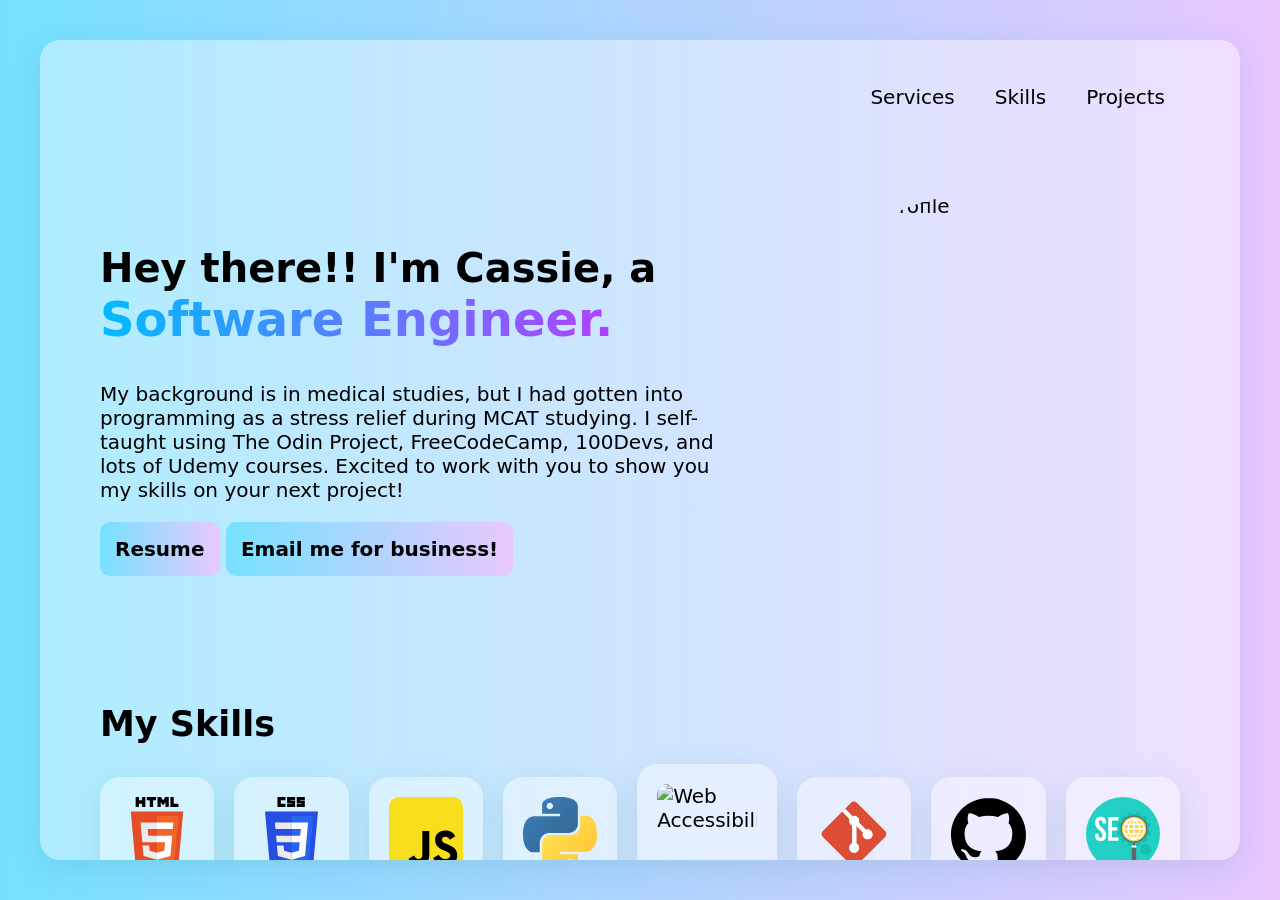
==== commit d978ddc4: "added img" ====
--- a/index.html
+++ b/index.html
@@ -16,7 +16,7 @@
 <main class="glassMorphism">
     <header>
         <nav class="desktopNav">
-            <a href="#option">Option 1</a>
+            <a href="#services">Services</a>
             <a href="#skills">Skills</a>
             <a href="#projects">Projects</a>
         </nav>
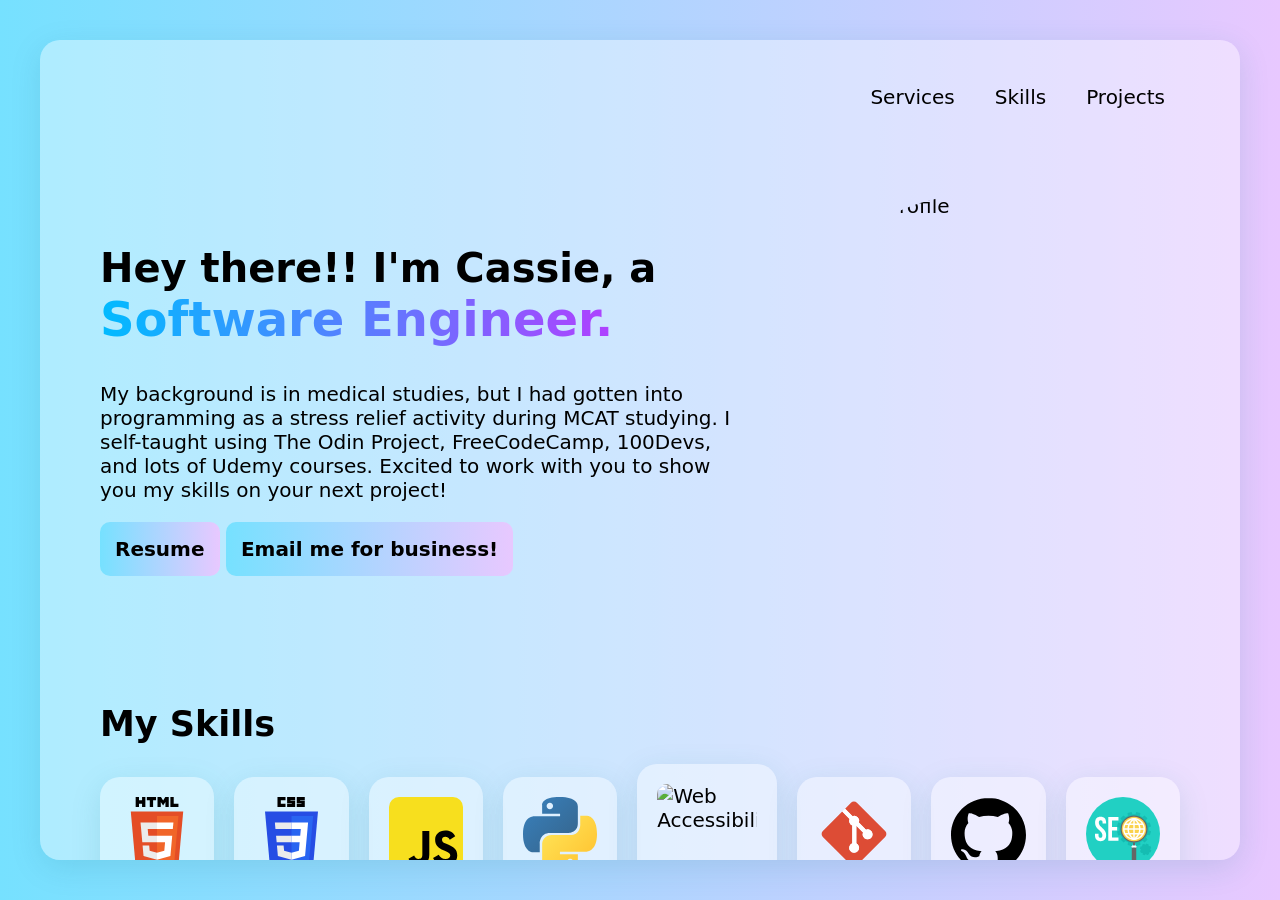
==== commit 851f84c5: "comments" ====
--- a/index.html
+++ b/index.html
@@ -25,7 +25,7 @@
         <div class="mainIconContainer">
             <!--Insert your 1:1 PFP here.-->
             <img class="mainIcon" src="https://media-exp1.licdn.com/dms/image/C4E03AQGYmDLtZ42dwA/profile-displayphoto-shrink_400_400/0/1653475202406?e=1658966400&v=beta&t=-IjQxSGzJbsZJrFxnkNB-v38_R6dw0PmiPiCXtsXZBc" alt="Personal Profile">
-            <!--Bonus textbox dummy, courtesy of Savio Martin @saviomartin7.-->
+        
             <span class="mainTextBox" style="display: block;">hey, click me!</span>
         </div>
         <div class="mainText">
@@ -38,9 +38,9 @@
                 </strong>
             </h1>
             <!--Description about you. Can add a bio blurb.-->
-            <p>My background is in medical studies, but I had gotten into programming as a stress relief during MCAT studying. I self-taught using The Odin Project, FreeCodeCamp, 100Devs, and lots of Udemy courses. Excited to work with you to show you my skills on your next project! </p>
+            <p>My background is in medical studies, but I had gotten into programming as a stress relief activity during MCAT studying. I self-taught using The Odin Project, FreeCodeCamp, 100Devs, and lots of Udemy courses. Excited to work with you to show you my skills on your next project! </p>
             <!--Email me button. Change the href-->
-            <a class="actionButton" href="#UPLOADRESUMEHERE" download="CassieCavazos_Resume" target="_blank">Resume</a>
+            <a class="actionButton" href="https://docs.google.com/document/d/1BAEVn5L0KIWMknGlsyqfzy6grUc_IkSPZADk93sRrFA/edit?usp=sharing" download="CassieCavazos_Resume" target="_blank">Resume</a>
             <a class="actionButton" href="mailto:casslcava@outlook.com">Email me for business!</a>
         </div>
     </section>
@@ -118,32 +118,33 @@
             <li class="modularCard withLinks glassMorphism">
                 <a href="#" target="_blank">
                     <img src="img/coming-soon-image.png" alt="lorem">
-                    <h3>Lorem ipsum dolor.</h3>
-                    <p>Lorem ipsum dolor sit amet, consectetur adipisicing elit. Animi at consequatur eaque eveniet exercitationem hic in nostrum repellendus sint voluptate.</p>
-                    <ul class="projectTags">
-                        <li class="glassMorphism" style="background-color: rgb(255, 143, 143);">HTML</li>
-                        <li class="glassMorphism" style="background-color: rgb(81, 234, 255);">CSS</li>
-                        <li class="glassMorphism" style="background-color: rgb(255, 232, 111);">JavaScript</li>
+                    <h3>Coming Soon!</h3>
+                    <p>This exciting project will be uploaded shortly!</p>
+                    <ul class="projectTags">
+                        <li class="glassMorphism" style="background-color: rgb(255, 143, 143);">HTML</li>
+                        <li class="glassMorphism" style="background-color: rgb(81, 234, 255);">CSS</li>
+                        <li class="glassMorphism" style="background-color: rgb(213, 207, 225);">React</li>
+                        
                     </ul>
                 </a>
             </li>
             <li class="modularCard withLinks glassMorphism">
                 <a href="#" target="_blank">
                     <img src="img/coming-soon-image.png" alt="lorem">
-                    <h3>Lorem ipsum dolor.</h3>
-                    <p>Lorem ipsum dolor sit amet, consectetur adipisicing elit. Aut ea et libero, modi quia quidem sequi voluptas? Corporis cupiditate, tenetur!</p>
-                    <ul class="projectTags">
-                        <li class="glassMorphism" style="background-color: rgb(255, 143, 143);">HTML</li>
-                        <li class="glassMorphism" style="background-color: rgb(81, 234, 255);">CSS</li>
-                        <li class="glassMorphism" style="background-color: rgb(255, 232, 111);">JavaScript</li>
+                    <h3>Coming Soon!</h3>
+                    <p>This exciting project will be uploaded shortly!</p>
+                    <ul class="projectTags">
+                        <li class="glassMorphism" style="background-color: rgb(255, 143, 143);">HTML</li>
+                        <li class="glassMorphism" style="background-color: rgb(81, 234, 255);">CSS</li>
+                        <li class="glassMorphism" style="background-color: rgb(172, 216, 170);">Python</li>
                     </ul>
                 </a>
             </li>
             <li class="modularCard withLinks glassMorphism">
                 <a href="#" target="_blank">
                     <img src="img/coming-soon-image.png" alt="lorem">
-                    <h3>Lorem ipsum dolor.</h3>
-                    <p>Lorem ipsum dolor sit amet, consectetur adipisicing elit. A ex fugiat itaque natus neque quisquam quod repellendus suscipit ut vero.</p>
+                    <h3>Coming Soon!</h3>
+                    <p>This exciting project will be uploaded shortly!</p>
                     <ul class="projectTags">
                         <li class="glassMorphism" style="background-color: rgb(255, 143, 143);">HTML</li>
                         <li class="glassMorphism" style="background-color: rgb(81, 234, 255);">CSS</li>
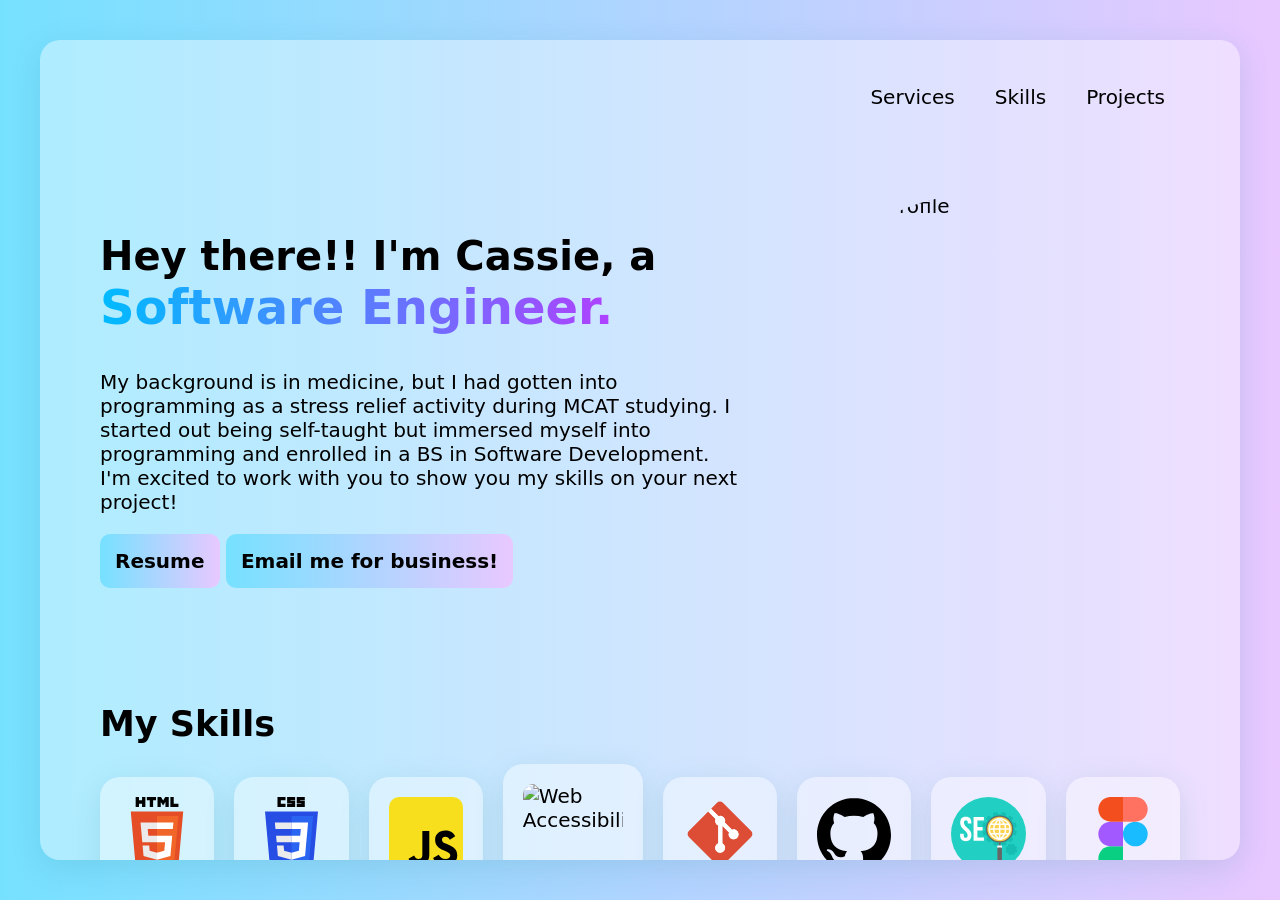
==== commit be177152: "added skills" ====
--- a/index.html
+++ b/index.html
@@ -30,16 +30,16 @@
         </div>
         <div class="mainText">
             <h1>
-                <!-- Insert your name below, replace Bob Coder by anything -->
+               
                 <span>Hey there!</span>! I'm Cassie, a
                 <strong class="rotatingTextOuter">
                     <!-- The overlay is a dummy. Will remain "software engineer" if JavaScript is disabled.-->
                     <span class="rotatingTextOverlay" style="animation: 4s ease-out 0s infinite normal none running rotatingText;"><span class="rotatingTextInner">Software Engineer.</span><span class="rotatingTextInner">Mom</span><span class="rotatingTextInner">Coffee Enthusiast</span></span>
                 </strong>
             </h1>
-            <!--Description about you. Can add a bio blurb.-->
-            <p>My background is in medical studies, but I had gotten into programming as a stress relief activity during MCAT studying. I self-taught using The Odin Project, FreeCodeCamp, 100Devs, and lots of Udemy courses. Excited to work with you to show you my skills on your next project! </p>
-            <!--Email me button. Change the href-->
+            <!--bio blurb.-->
+            <p>My background is in medicine, but I had gotten into programming as a stress relief activity during MCAT studying. I started out being self-taught but immersed myself into programming and enrolled in a BS in Software Development. I'm excited to work with you to show you my skills on your next project! </p>
+            <!--Email me button.-->
             <a class="actionButton" href="https://docs.google.com/document/d/1BAEVn5L0KIWMknGlsyqfzy6grUc_IkSPZADk93sRrFA/edit?usp=sharing" download="CassieCavazos_Resume" target="_blank">Resume</a>
             <a class="actionButton" href="mailto:casslcava@outlook.com">Email me for business!</a>
         </div>
@@ -47,7 +47,7 @@
     <section id="skills">
         <h2>My Skills</h2>
         <ul class="proficiencyList">
-            <!--A list of what skills you have. Multiples of 8 list items recommended (example: 8, 16, 24, 32).-->
+            <!--A list of what skills. Multiples of 8 list items recommended (example: 8, 16, 24, 32).-->
             <li class="modularCard glassMorphism proficiencyCard">
                 <img src="img/proficiencyIcons/HTML5.svg" alt="HTML">
             </li>
@@ -58,9 +58,6 @@
                 <img src="img/proficiencyIcons/JS.svg" alt="JavaScript">
             </li>
             <li class="modularCard glassMorphism proficiencyCard">
-                <img src="img/proficiencyIcons/Python.svg" alt="Python">
-            </li>
-            <li class="modularCard glassMorphism proficiencyCard">
                 <img src="img/proficiencyIcons/Accessibility.svg" alt="Web Accessibility">
             </li>
             <li class="modularCard glassMorphism proficiencyCard">
@@ -71,6 +68,19 @@
             </li>
             <li class="modularCard glassMorphism proficiencyCard">
                 <img src="img/proficiencyIcons/SEO.svg" alt="SEO">
+            <li class="modularCard glassMorphism proficiencyCard">
+                <img src="img/proficiencyIcons/figma-svgrepo-com.svg" alt="Figma">
+            </li>
+            <li class="modularCard glassMorphism proficiencyCard">
+                <img src="img/proficiencyIcons/bootstrap-4-logo-svgrepo-com.svg" alt="Bootstrap">
+            <li class="modularCard glassMorphism proficiencyCard">
+                <img src="img/proficiencyIcons/mongodb-svgrepo-com.svg" alt="MongoDB">
+            </li>
+            <li class="modularCard glassMorphism proficiencyCard">
+                <img src="img/proficiencyIcons/nodejs-icon-svgrepo-com.svg" alt="Node.js">
+            <li class="modularCard glassMorphism proficiencyCard">
+                <img src="img/proficiencyIcons/reactjs-svgrepo-com.svg" alt="React.js">
+            </li>
             </li>
         </ul>
     </section>
@@ -91,22 +101,22 @@
                 </a>
             </li>
             <li class="modularCard withLinks glassMorphism">
-                <a href="https://handynotekeeper.netlify.app/" target="_blank">
-                    <img src="img/note photo.png" alt="lorem">
+                <a href="#" target="_blank">
+                    <img src="img/coming-soon-image.png" alt="lorem">
                     <h3>Handy Note Keeper</h3>
-                    <p>Need to jot down a quick note before heading out. Then this application will come in handy. Allowing for the creation &amp; deletion of notes, with this program you can write down the tasks that need doing. Good luck!</p>
-                    <ul class="projectTags">
-                        <li class="glassMorphism" style="background-color: rgb(255, 143, 143);">HTML</li>
-                        <li class="glassMorphism" style="background-color: rgb(81, 234, 255);">CSS</li>
-                        <li class="glassMorphism" style="background-color: rgb(255, 232, 111);">JavaScript</li>
-                    </ul>
-                </a>
-            </li>
-            <li class="modularCard withLinks glassMorphism">
-                <a href="https://stupendous-kashata-9834f9.netlify.app/" target="_blank">
-                    <img src="img/quiz-project-photo.png" alt="lorem">
-                    <h3>Quick Quiz</h3>
-                    <p>Want to test your knowledge with a few questions? Take a quick quiz and see if you know your stuff, I'm sure you do but there's only one way to prove it. Complete this quiz and see your score at the end.</p>
+                    <p>This exciting project will be uploaded shortly!</p>
+                    <ul class="projectTags">
+                        <li class="glassMorphism" style="background-color: rgb(255, 143, 143);">HTML</li>
+                        <li class="glassMorphism" style="background-color: rgb(81, 234, 255);">CSS</li>
+                        <li class="glassMorphism" style="background-color: rgb(255, 232, 111);">JavaScript</li>
+                    </ul>
+                </a>
+            </li>
+            <li class="modularCard withLinks glassMorphism">
+                <a href="#" target="_blank">
+                    <img src="img/coming-soon-image.png" alt="lorem">
+                    <h3>Coming Soon!</h3>
+                    <p>This exciting project will be uploaded shortly!.</p>
                     <ul class="projectTags">
                         <li class="glassMorphism" style="background-color: rgb(255, 143, 143);">HTML</li>
                         <li class="glassMorphism" style="background-color: rgb(81, 234, 255);">CSS</li>
